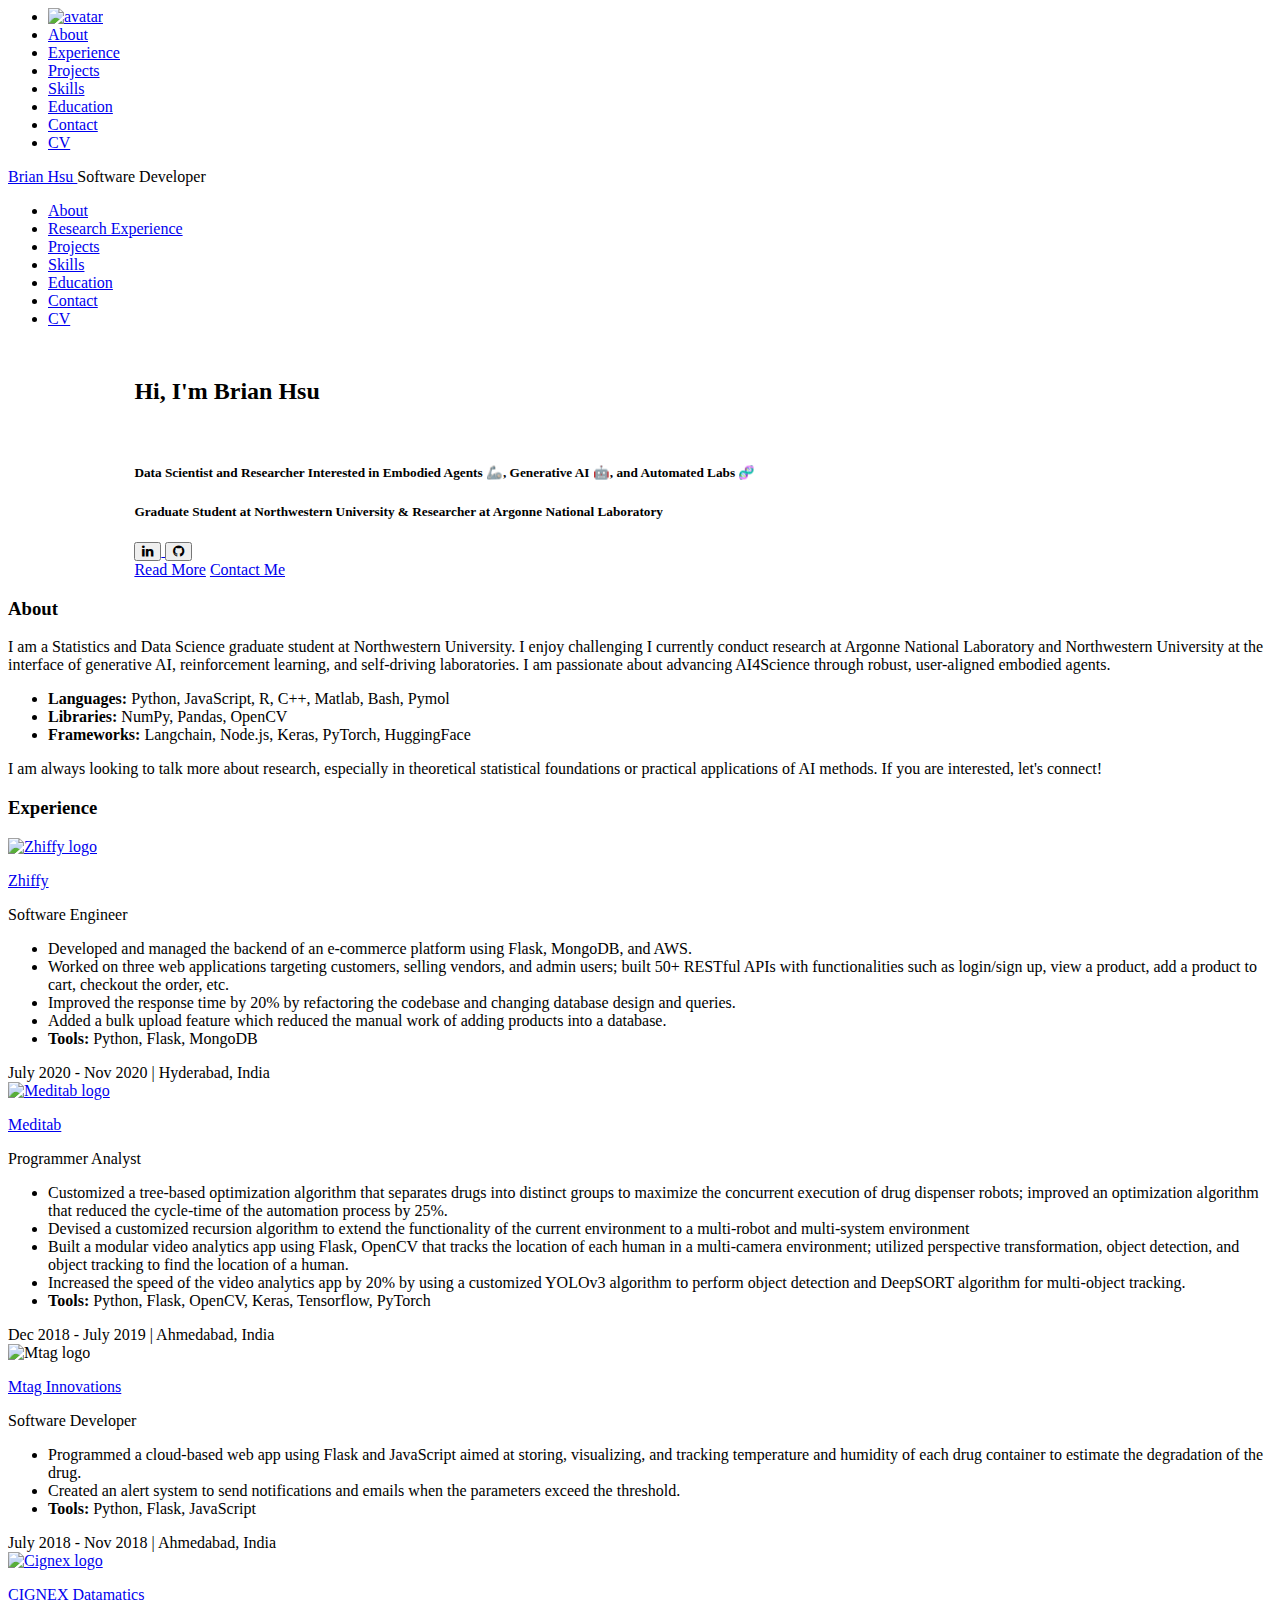
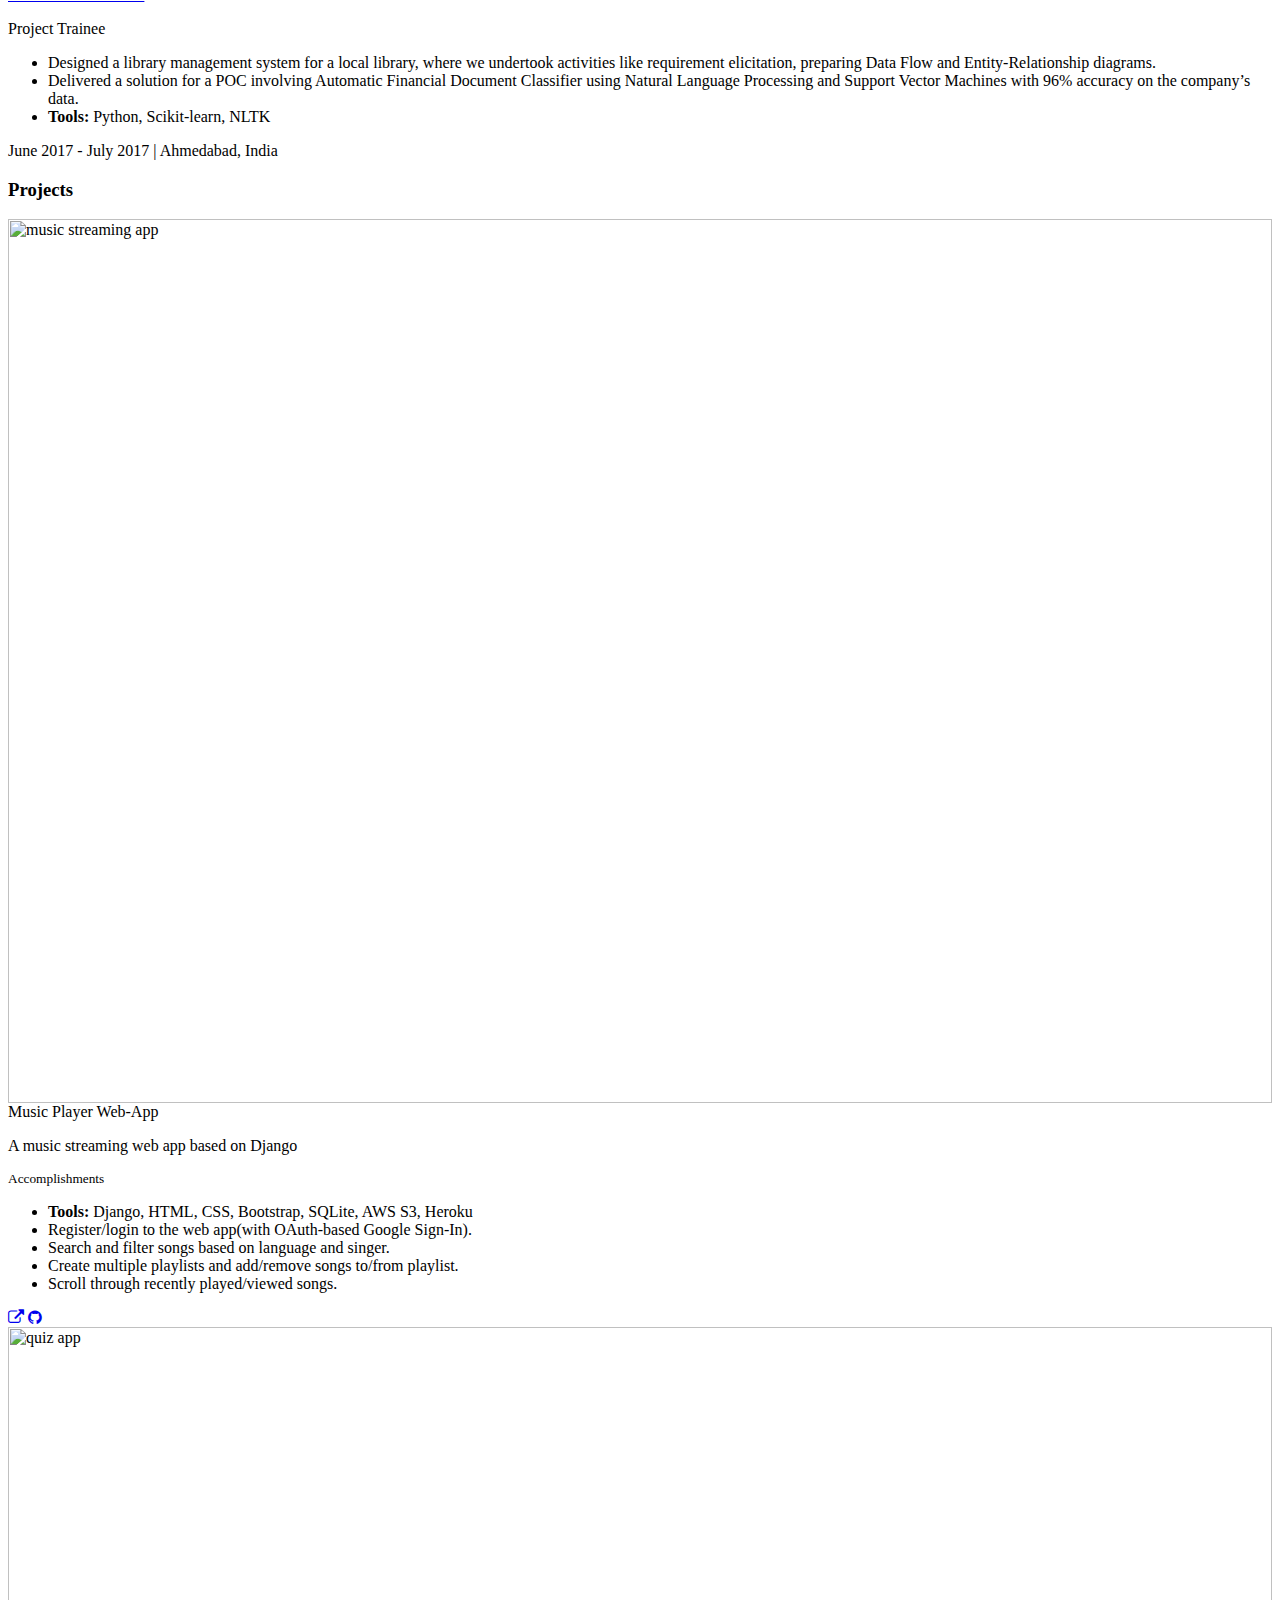
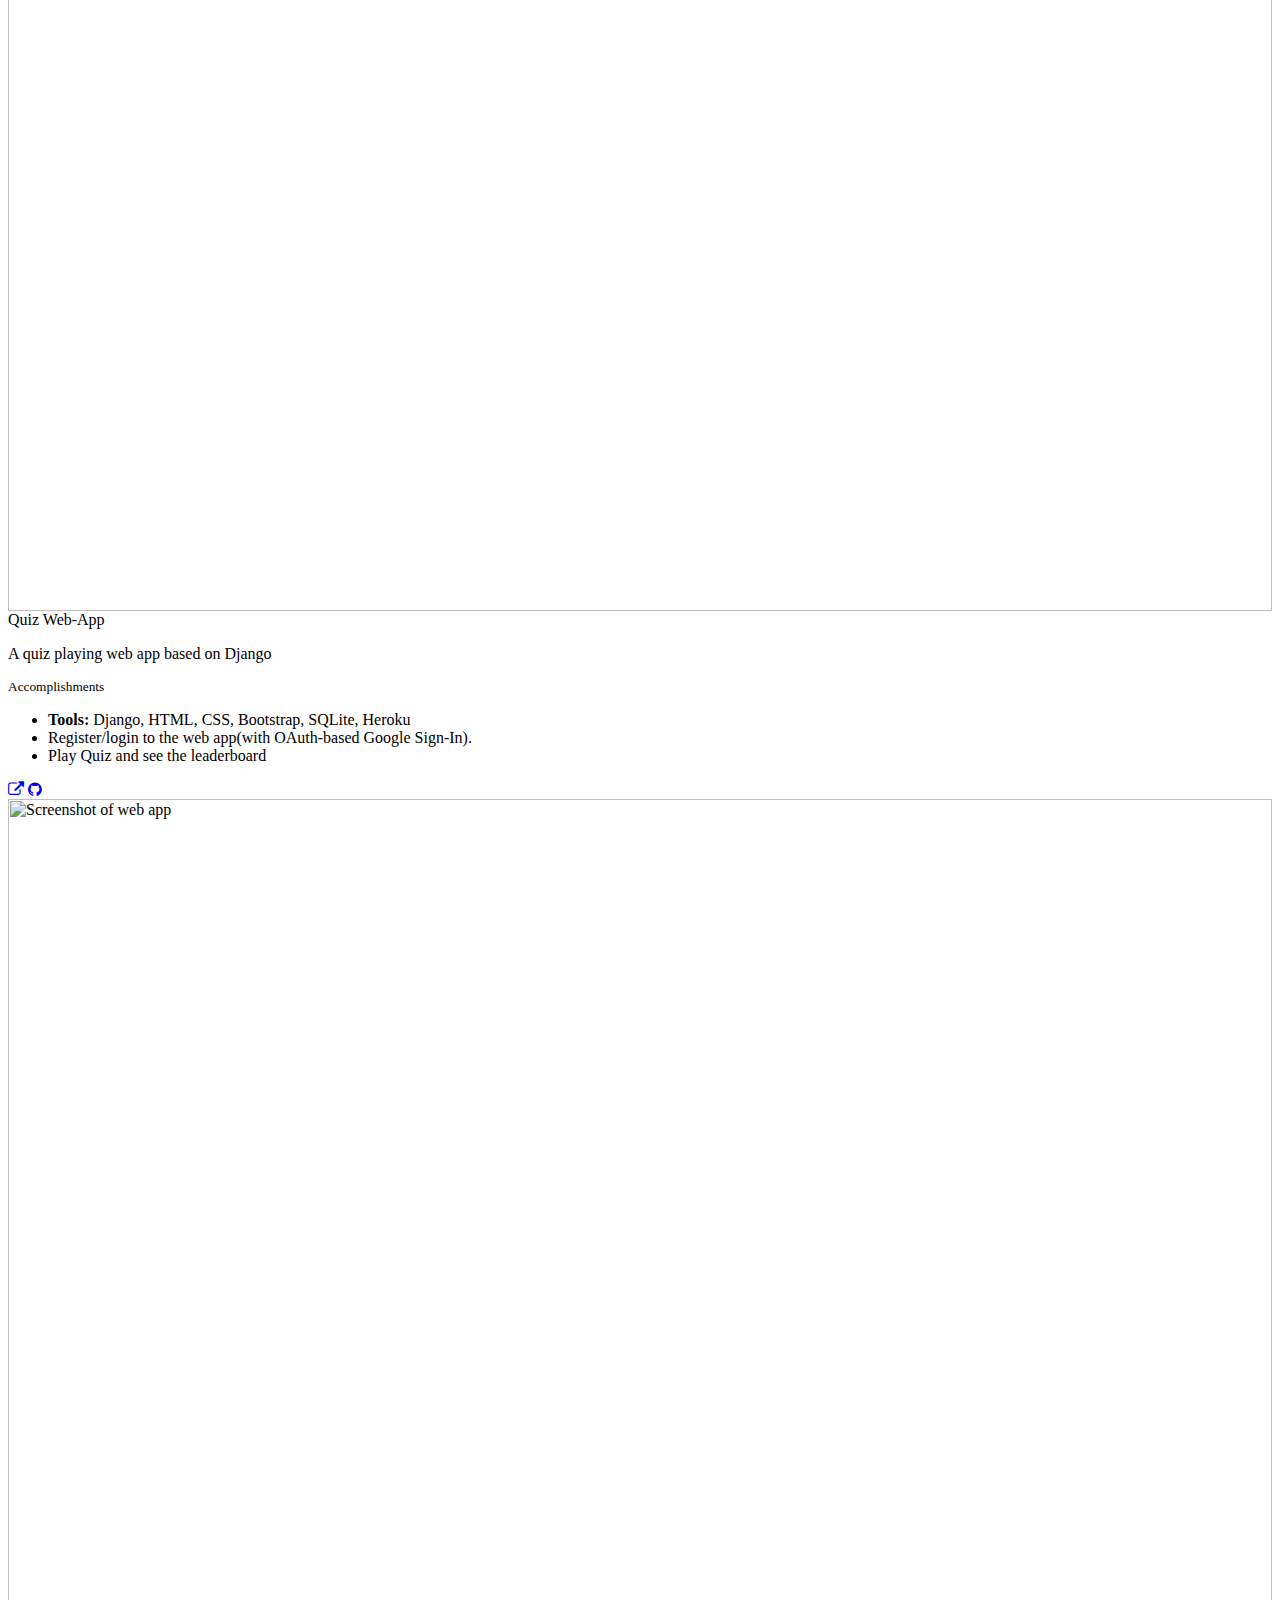
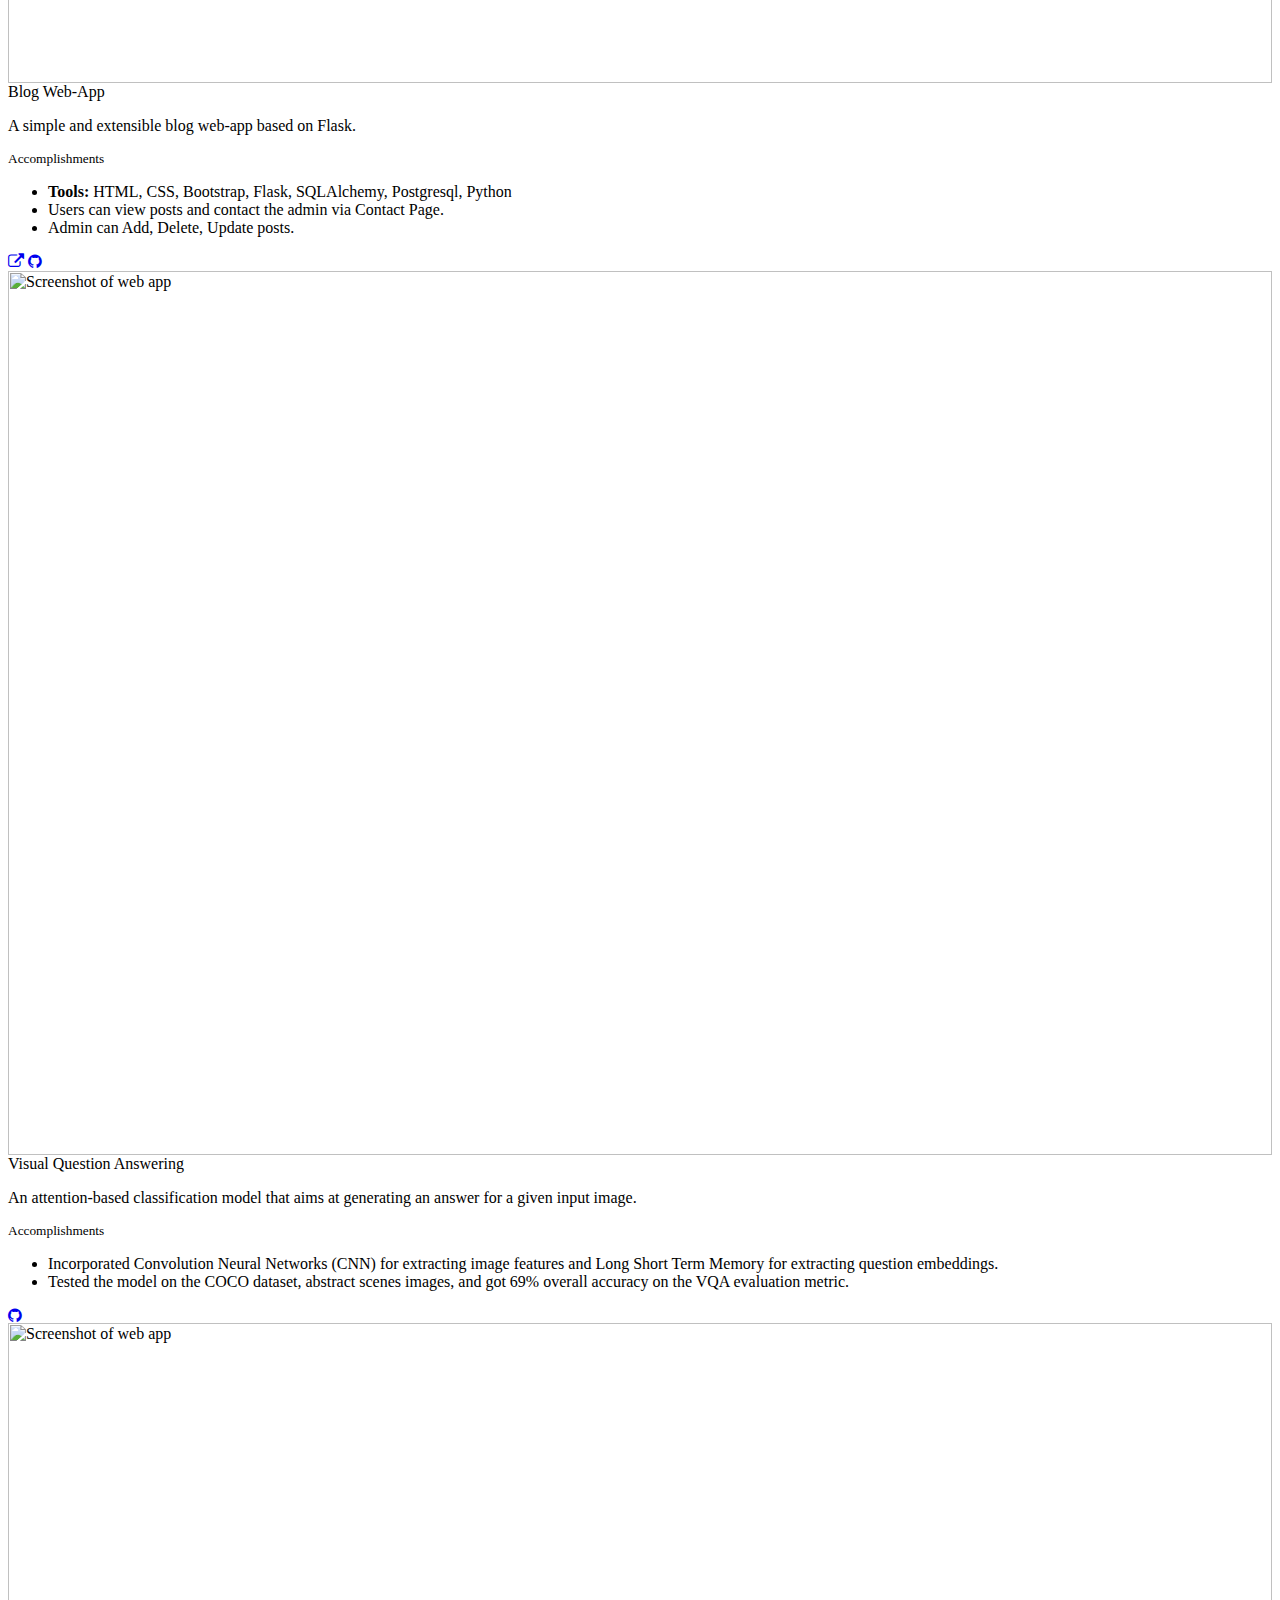
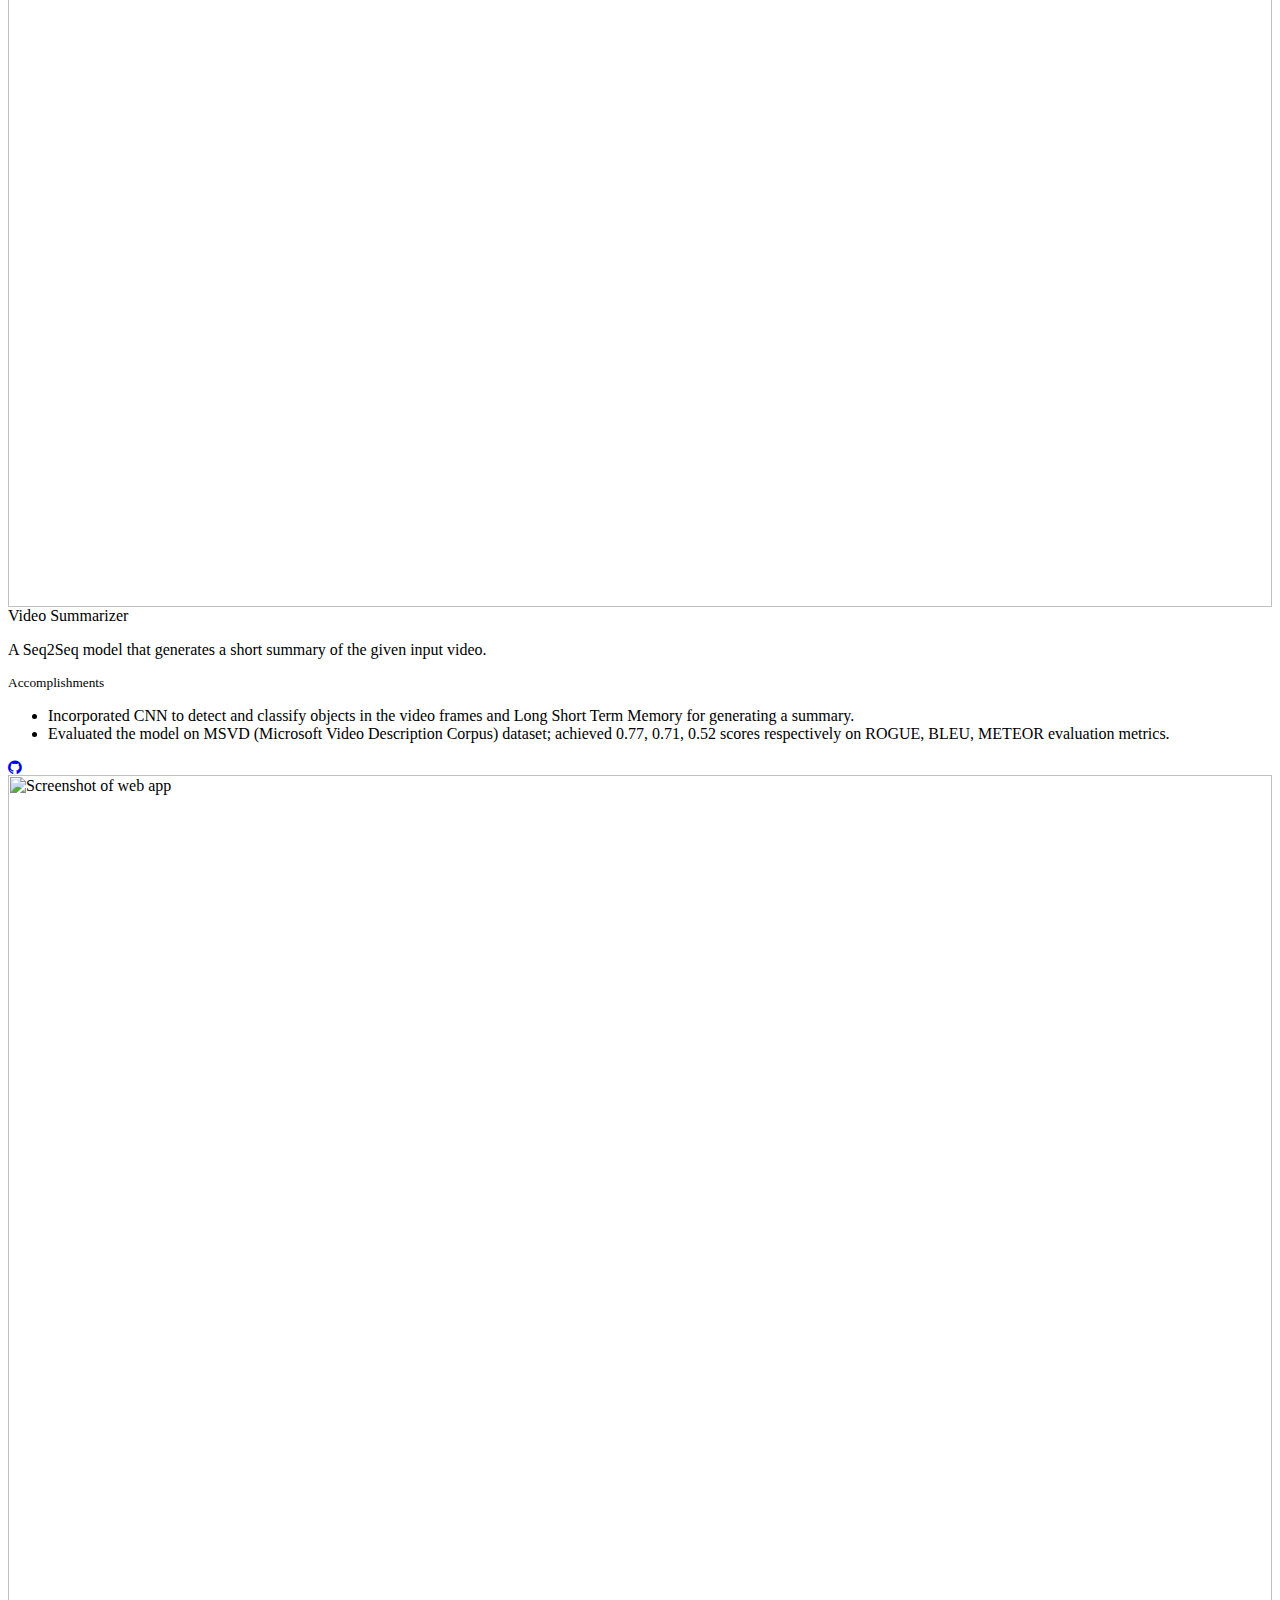
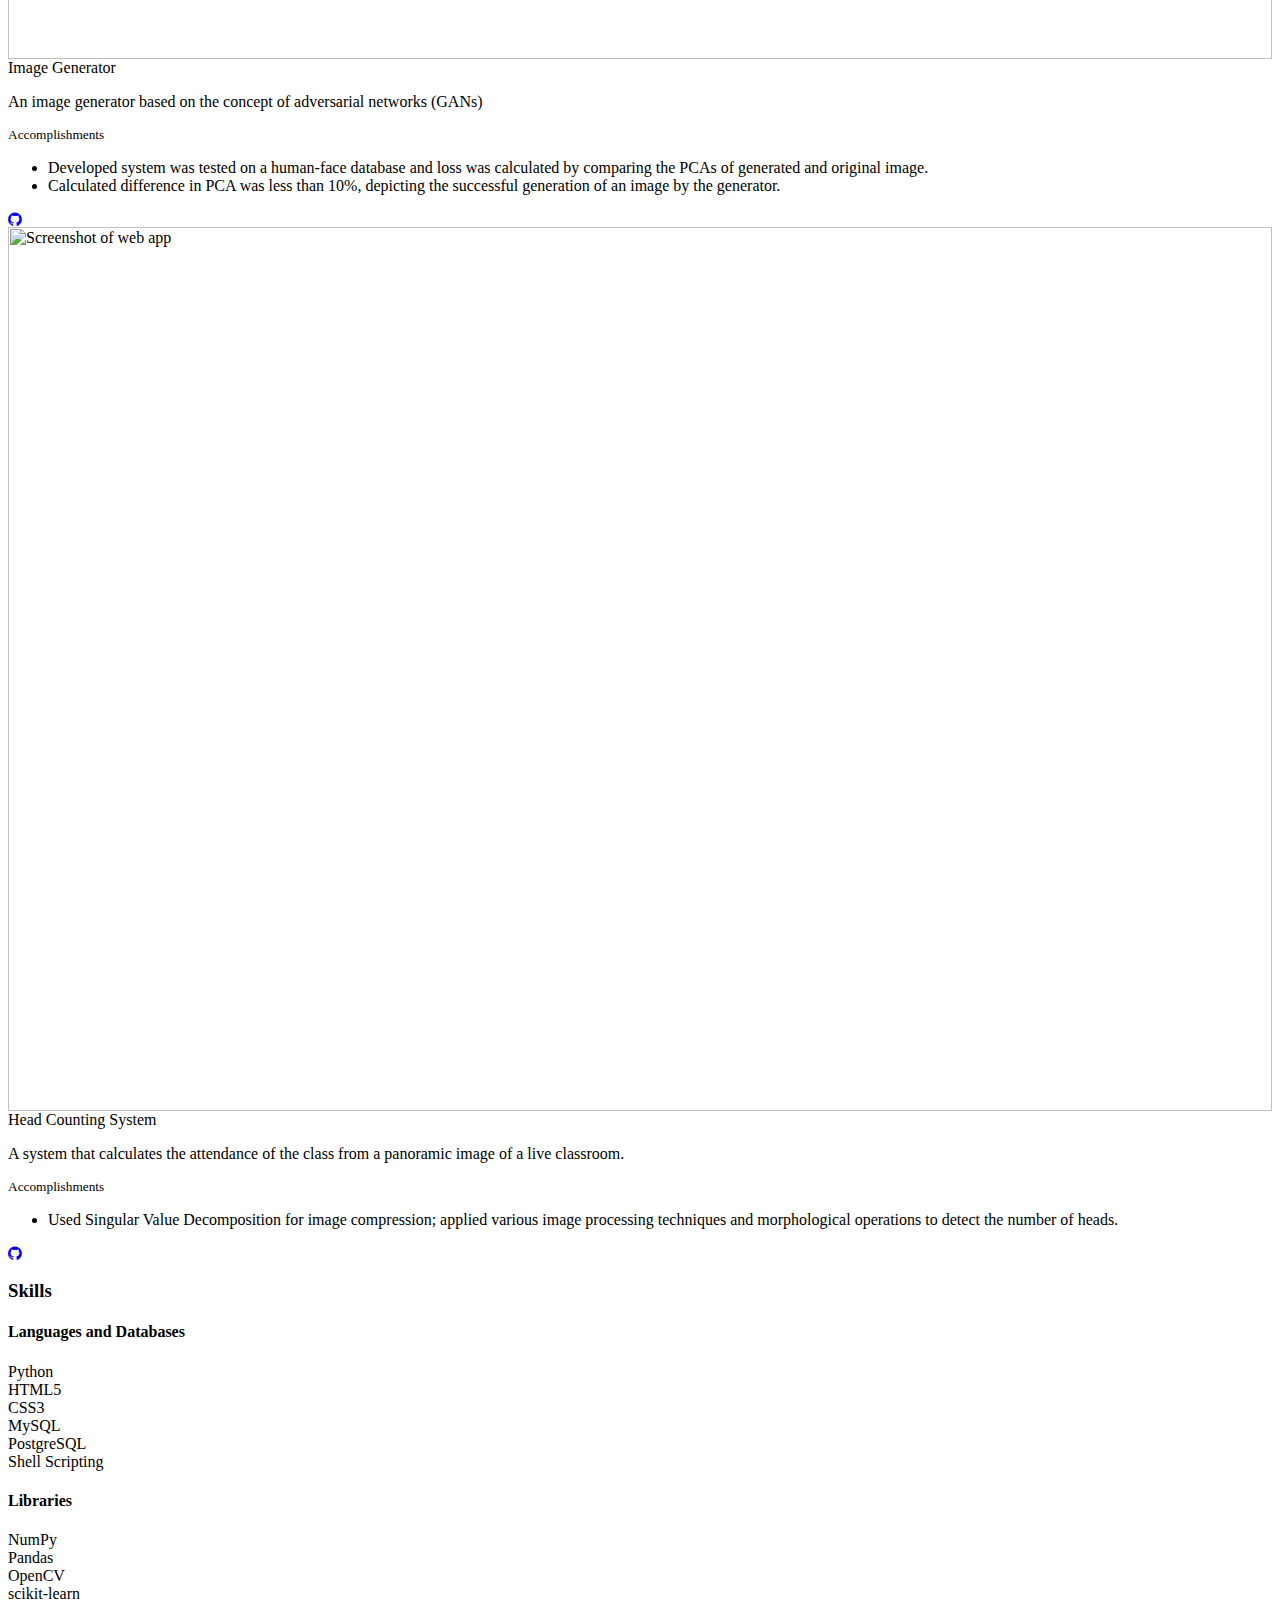
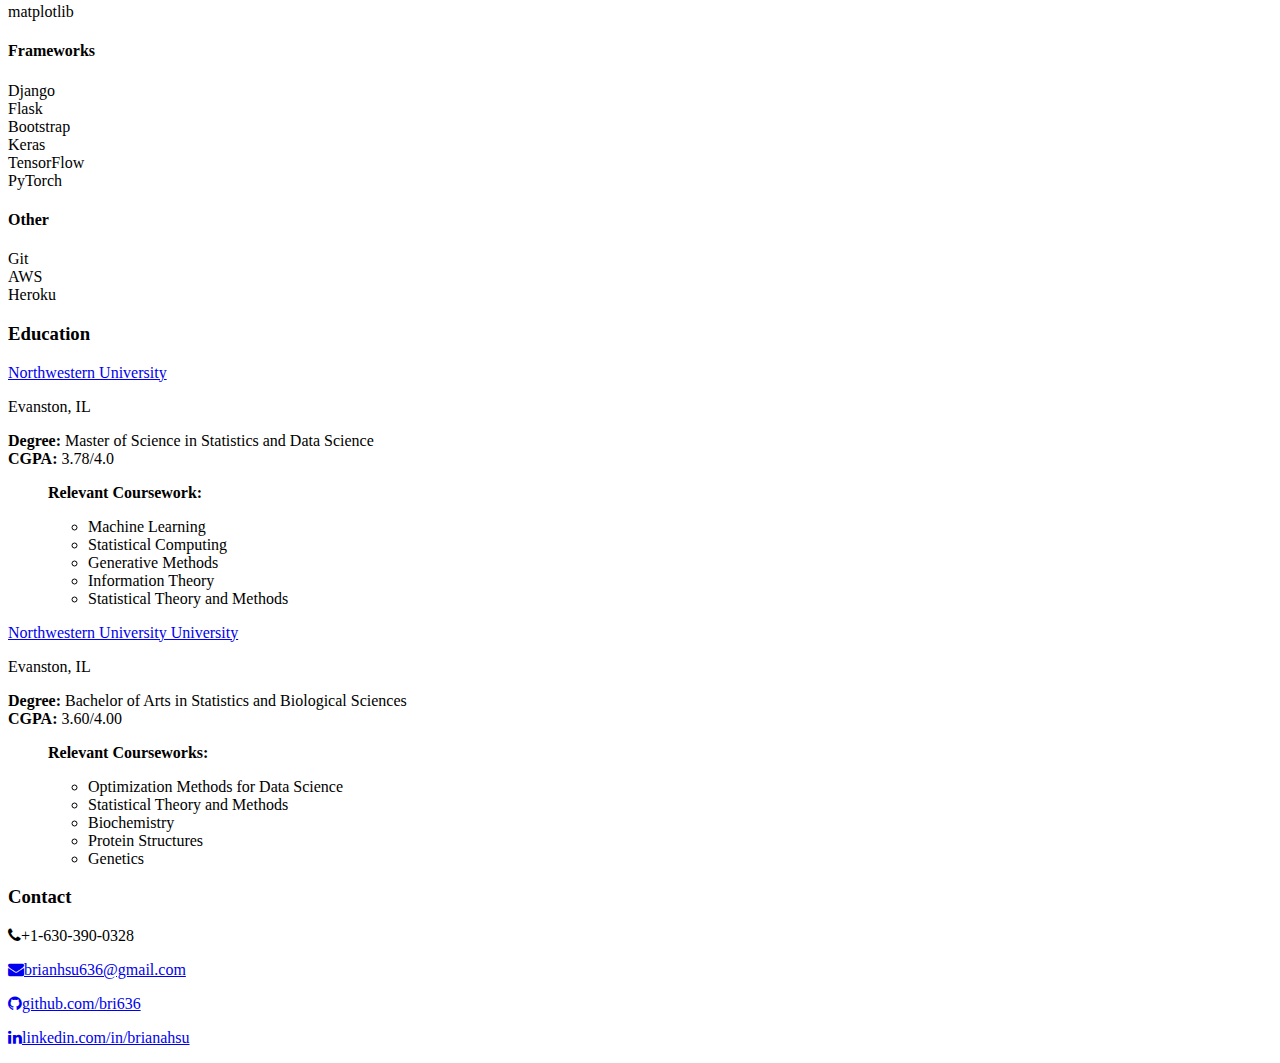
==== index.html @ 8d8f2d35 "title color change" ====
<!-- <!DOCTYPE html> -->
<html lang="en">

<head>
  <meta charset="utf-8" />
  <meta name="viewport" content="width=device-width initial-scale=1" />
  <meta http-equiv="X-UA-Compatible" content="IE=edge" />

  <!-- Google Tag Manager -->
  <script>(function(w,d,s,l,i){w[l]=w[l]||[];w[l].push({'gtm.start':
  new Date().getTime(),event:'gtm.js'});var f=d.getElementsByTagName(s)[0],
  j=d.createElement(s),dl=l!='dataLayer'?'&l='+l:'';j.async=true;j.src=
  'https://www.googletagmanager.com/gtm.js?id='+i+dl;f.parentNode.insertBefore(j,f);
  })(window,document,'script','dataLayer','GTM-PGZH8HT');</script>
  <!-- End Google Tag Manager -->

  <!-- Materialize - Compiled and minified CSS-->
  <link rel="stylesheet" href="//cdnjs.cloudflare.com/ajax/libs/materialize/0.95.3/css/materialize.min.css" />
  <!-- Font Awesome Icon - CSS-->
  <link rel="stylesheet" href="//maxcdn.bootstrapcdn.com/font-awesome/4.3.0/css/font-awesome.min.css" />
  <!-- Custom Styles-->
  <link rel="stylesheet" href="/assets/css/style.css" />
  <title>Brian Hsu | Data Scientist</title>

  <!-- Global site tag (gtag.js) - Google Analytics -->
  <script async src="https://www.googletagmanager.com/gtag/js?id=UA-126939217-2"></script>
  <script>
    window.dataLayer = window.dataLayer || [];
    function gtag() { dataLayer.push(arguments); }
    gtag('js', new Date());

    gtag('config', 'UA-126939217-2');
  </script>

  <!-- Open Graph-->
  <meta property="og:locale" content="en_US" />
  <meta property="og:type" content="website" />
  <!--Change: added my name-->
  <meta property="og:title" content="Brian Hsu | Data Scientist & Research Scientist" />
  <!--Change: Changed content-->
  <meta property="og:description" content="Data Scientist & Research Scientist" />
  <!-- added my link -->
  <meta property="og:url" content="https://bri636.github.io/" />
  <meta property="og:site_name" content="Brian Hsu | Data Scientist & Research Scientist" />
  <meta property="article:publisher" content="https://bri636.github.io/" />
  <!--<meta property="og:image" content="https://varadbhogayata.github.io/examples/preview.JPG" />-->
  <!-- Twitter -->
  <meta name="twitter:card" content="summary" />
  <meta name="twitter:site" content="@varad_bhogayata" />
  <meta name="twitter:title" content="Coder | Technofreak | Explorer | Minimalist | Humane" />
  <meta name="twitter:description" content="Software Developer" />
  <meta name="twitter:url" content="https://twitter.com/varad_bhogayata" />
  <meta name="author" content="Varad Bhogayata" />
  <meta name="description" content="Software Developer with a passion for backend development and artificial intelligence." />
  <link rel="apple-touch-icon" sizes="57x57" href="/assets/img/favicon/apple-icon-57x57.png" />
  <link rel="apple-touch-icon" sizes="60x60" href="/assets/img/favicon/apple-icon-60x60.png" />
  <link rel="apple-touch-icon" sizes="72x72" href="/assets/img/favicon/apple-icon-72x72.png" />
  <link rel="apple-touch-icon" sizes="76x76" href="/assets/img/favicon/apple-icon-76x76.png" />
  <link rel="apple-touch-icon" sizes="114x114" href="/assets/img/favicon/apple-icon-114x114.png" />
  <link rel="apple-touch-icon" sizes="120x120" href="/assets/img/favicon/apple-icon-120x120.png" />
  <link rel="apple-touch-icon" sizes="144x144" href="/assets/img/favicon/apple-icon-144x144.png" />
  <link rel="apple-touch-icon" sizes="152x152" href="/assets/img/favicon/apple-icon-152x152.png" />
  <link rel="apple-touch-icon" sizes="180x180" href="/assets/img/favicon/apple-icon-180x180.png" />
  <link rel="icon" type="image/png" sizes="192x192" href="/assets/img/favicon/android-icon-192x192.png" />
  <link rel="icon" type="image/png" sizes="32x32" href="/assets/img/favicon/favicon-32x32.png" />
  <link rel="icon" type="image/png" sizes="96x96" href="/assets/img/favicon/favicon-96x96.png" />
  <link rel="icon" type="image/png" sizes="16x16" href="/assets/img/favicon/favicon-16x16.png" />
  <link rel="manifest" href="/assets/img/favicon/manifest.json" />
  <meta name="msapplication-TileColor" content="#ffffff" />
  <meta name="msapplication-TileImage" content="/assets/img/favicon/ms-icon-144x144.png" />
  <meta name="theme-color" content="#ffffff" />
  <meta name="robots" content="index, follow" />
  <!-- Google Site Verification for indexing -->
  <meta name="google-site-verification" content="_qxK8tePiU2fhnwlwnJ7pkDFnj1k2EiKq_cYGy1Cb84" />
</head>

<body>
  <!-- Google Tag Manager (noscript) -->
  <noscript><iframe src="https://www.googletagmanager.com/ns.html?id=GTM-PGZH8HT"
  height="0" width="0" style="display:none;visibility:hidden"></iframe>
  </noscript>
  
  <!-- Navigation Menu-->
  <!-- Nav class 1 -->
  <nav class="hide-on-small-only">
    <ul class="side-nav fixed section table-of-contents">

      <li class="logo">
        <a id="logo-container" aria-label="Navigate to the beginning of the page" href="#intro"
          class="brand-logo grey-blue-text">
          <img src="/assets/img/Brian_NYC.jpeg" class="circle img-responsive profile-pic" alt="avatar">
        </a>
      </li>

      <li class="bold">
        <a aria-label="Navigate to the About section" href="#about" class="waves-effect waves-dark teal-text"><i
            class="mdi-social-person small"></i><span>About</span></a>
      </li>
      <li class="bold">
        <a aria-label="Navigate to the Experience section" href="#experience"
          class="waves-effect waves-dark teal-text"><i
            class="mdi-action-trending-up small"></i><span>Experience</span></a>
      </li>

      <li class="bold">
        <!-- mdi-av-web small
             mdi-av-my-library-books small-->
        <a aria-label="Navigate to the Projects section" href="#projects" class="waves-effect waves-dark teal-text"><i
            class="mdi-av-my-library-books small"></i><span>Projects</span></a>
      </li>

      <li class="bold">
        <!--
        ICONS:
        mdi-action-assessment
        mdi-social-poll
        mdi-av-equalizer
        -->
        <a aria-label="Navigate to the Skills section" href="#skills" class="waves-effect waves-dark teal-text"><i
            class="mdi-action-assessment small"></i><span>Skills</span></a>
      </li>
      
      <li class="bold">
        <!--
        ICONS:
        -->
        <a aria-label="Navigate to the Education section" href="#education" class="waves-effect waves-dark teal-text"><i
            class="mdi-social-school small"></i><span>Education</span></a>
      </li>

      <li class="bold">
        <!-- 
        1. mdi-communication-contacts
        2. mdi-content-mail
        3. mdi-communication-email
        -->
        <a aria-label="Navigate to the Contact section" href="#contact" class="waves-effect waves-dark teal-text"><i
            class="mdi-content-mail small"></i><span>Contact</span></a>
      </li>

      <li class="bold">
        <!--
        ICONS:
        1. mdi-action-description
        2. mdi-file-folder
        3. mdi-file-folder-open
        4. mdi-file-attachment
        5. mdi-file-folder-shared
        -->
        <!-- <a aria-label="Open Varad's resume in a new tab" href="#resume" target="_blank"
          onclick="window.open('https://drive.google.com/file/d/1vYi-bMyIsZPve0x_clxY8xsDtiHiOMd3/view?usp=sharing')"
          class="waves-effect waves-dark teal-text"><i class="mdi-file-folder-open small"></i><span>Resume</span></a> -->
        <a aria-label="Open Brian's CV in a new tab" href="https://github.com/Bri636/Bri636.github.io/blob/main/resume/CV_Brian_Hsu_2023.pdf" target="_blank"
        class="waves-effect waves-dark teal-text"><i class="mdi-file-folder-open small"></i><span>CV</span></a>  
      </li>
    </ul>
  </nav>

  <!-- Nav class 2 -->
  <nav class="hide-on-large only trigger z-depth-1">
    <a aria-label="Toggle visibility of the mobile navbar" href="#" data-activates="slide-out"
      class="button-collapse"><i class="mdi-navigation-menu"></i></a>
    <div class="name-title">
      <a id="name" aria-label="Navigate to the beginning of the page" href="#" class="teal-text">Brian Hsu
      </a><span class="black-text">Software Developer</span>
    </div>
  </nav>

  <!-- Nav class 3 -->
  <nav class="hide-on-large only">
    <ul id="slide-out" class="side-nav">
      <li class="bold">
        <a aria-label="Navigate to the About section" href="#about" class="waves-effect waves-dark teal-text"><i
            class="mdi-social-person small"></i><span>About</span></a>
      </li>
      <li class="bold">
        <a aria-label="Navigate to the Experience section" href="#experience"
          class="waves-effect waves-dark teal-text"><i
            class="mdi-action-trending-up small"></i><span>Research Experience</span></a>
      </li>
      <li class="bold">
        <a aria-label="Navigate to the Projects section" href="#projects" class="waves-effect waves-dark teal-text"><i
            class="mdi-av-my-library-books small"></i><span>Projects</span></a>
      </li>
      <li class="bold">
        <a aria-label="Navigate to the Skills section" href="#skills" class="waves-effect waves-dark teal-text"><i
            class="mdi-action-assessment small"></i><span>Skills</span></a>
      </li>

      <li class="bold">
        <a aria-label="Navigate to the Education section" href="#education" class="waves-effect waves-dark teal-text"><i
            class="mdi-social-school small"></i><span>Education</span></a>
      </li>
      <li class="bold">
        <a aria-label="Navigate to the Contact section" href="#contact" class="waves-effect waves-dark teal-text"><i
            class="mdi-content-mail small"></i><span>Contact</span></a>
      </li>
      <li class="bold">
        <a aria-label="Open Varad's Resume in a new tab"
          href="https://drive.google.com/file/d/1B6MZ1z0-7NsefC3Lm_q-uhib28MTqpE9/view?usp=sharing" target="_blank"
          class="waves-effect waves-dark teal-text"><i class="mdi-file-folder-open small"></i><span>CV</span></a>
      </li>
    </ul>
  </nav>

  <!-- Main Content-->
  <main>
    <!-- First Section: Heading lines and image -->
    <section id="intro" class="section scrollspy full-height">
      <div class="overlay"></div>
      <div class="container">
        <div class="col-md-9">
          <div class="content section-padding valign" style="margin-left: 10%; margin-top: 50px;">
            <div class="caption">
              <h2>Hi, I'm <span class="teal">Brian Hsu</span></h2>
              <h5 style="color:#fff">A <span class="typing" style="font-weight: 300; color:#9f0bef"></span></h5>
              <!-- <h5 style="color:#00796b">A <span class="typing" style="font-weight: 300; color:#fff"></span></h5> -->
              <h5>Data Scientist and Researcher Interested in Embodied Agents 🦾, Generative AI 🤖, and Automated Labs 🧬</h5>
              <h5>Graduate Student at Northwestern University & Researcher at Argonne National Laboratory</h5>
            </div>
            <div class="social">
              <a href="www.linkedin.com/in/brianahsu" target="_blank">
                <button class="icon-btn linkedin">
                  <i class="fa fa-linkedin"></i>
                </button>
              </a>
              <a href="https://github.com/Bri636" target="_blank">
                <button class="icon-btn github">
                  <i class="fa fa-github"></i>
                </button>
              </a>
            </div>
            <div class='buttons'>
              <a href="#about" class="readme">Read More</a>
              <a href="#contact" class="contactme">Contact Me</a>
            </div>
          </div>
        </div>
      </div>
    </section>

    <!-- Second Section: About -->
    <section id="about" class="section scrollspy">
      <h3 class="page-title white-text teal">About</h3>
      <div class="container flow-text">
        <!-- <blockquote>
          <h2>
            A Software Developer with a passion for Backend Development and Artificial Intelligence.

          </h2>
        </blockquote> -->        
        <p>
          I am a Statistics and Data Science graduate student at Northwestern University. I enjoy challenging 

          I currently conduct research at Argonne National Laboratory and Northwestern University at the interface of generative AI, reinforcement learning, and self-driving laboratories.

          I am passionate about advancing AI4Science through robust, user-aligned embodied agents. 
        </p>
        <p>
          <ul>
            <li><b>Languages:</b> Python,  JavaScript,  R,  C++,  Matlab,  Bash,  Pymol</li>
            <li><b>Libraries:</b> NumPy,  Pandas,  OpenCV</li>
            <li><b>Frameworks:</b> Langchain,  Node.js,  Keras,  PyTorch,  HuggingFace</li>
          </ul>
          
        </p>
          
        <!-- <p>
          
          Detail-oriented Software Developer with professional experience in Backend Development, Machine Learning, Computer Vision. I am adept in Python, Django, Flask, SQL, Machine Learning, Computer Vision.           
        </p> -->
        <p>
          I am always looking to talk more about research, especially in theoretical statistical foundations or practical applications of AI methods. 
          If you are interested, let's connect!
        </p>
        <!-- <p>
          Another Paragraph
        </p>  -->
        <!-- <p>
        <strong>Current Focus</strong>:&nbsp;<a aria-label="Navigate to the Inclusive Design Patterns homepage"
          href="https://www.smashingmagazine.com/inclusive-design-patterns/">Accessibility</a>&nbsp;//&nbsp;<a
          aria-label="Navigate to the Full Stack React homepage"
          href="https://www.fullstackreact.com/">React</a>&nbsp;//&nbsp;<a
          aria-label='Navigate to the article "Scalable CSS"'
          href="https://mrmrs.github.io/writing/2016/03/24/scalable-css/">Design Systems</a>
        </p> -->
      </div>
    </section>


    <!-- Third Section: Experience -->
    <section id="Research Experience" class="section scrollspy">
      <h3 class="page-title white-text teal">Experience</h3>
      <div class="container">

        <!-- Latest Experience -->
        <div class="card">
          <div class="card-content">
            <div class="row">
              <div class="col s12 m2">
                <a href="https://www.zhiffy.com/" target="_blank"><img alt="Zhiffy logo"
                    src="/assets/img/exp-zhiffy-logo-1.webp" class="responsive-img center-block" /></a>
              </div>
              <!-- <div class="col s12 m10"> -->
              <div class="col s12 m10">
                <p>
                  <span class="card-title"><a href="https://www.zhiffy.com/" target="_blank"
                      class="teal-text hoverline">Zhiffy</a></span>
                </p>
              </div>
            </div>
            <div class="role brown-text text-darken-2">Software Engineer</div>
            <ul>
              <li>
                Developed and managed the backend of an e-commerce platform using Flask, MongoDB, and AWS.
              </li>
              <li>
                Worked on three web applications targeting customers, selling vendors, and admin users; built 50+ RESTful APIs with functionalities
such as login/sign up, view a product, add a product to cart, checkout the order, etc.
              </li>
              <li>Improved the response time by 20% by refactoring the codebase and changing database design and queries.</li>
              <li>Added a bulk upload feature which reduced the manual work of adding products into a database.</li>
              <li>
                <b>Tools:</b> Python, Flask, MongoDB
              </li>
            </ul>
          </div>
          <div class="card-action">
            <span>July 2020 - Nov 2020 | Hyderabad, India</span>
          </div>
        </div>

        
        <div class="card">
          <div class="card-content">
            <div class="row">
              <div class="col s12 m2">
                <a href="https://www.meditab.com" target="_blank"><img alt="Meditab logo"
                    src="/assets/img/exp-meditab-logo-500x500.jpg" class="responsive-img center-block" /></a>
              </div>
              <!-- <div class="col s12 m10"> -->
              <div class="col s12 m10">
                <p>
                  <span class="card-title"><a href="http://meditab.com" target="_blank"
                      class="teal-text hoverline">Meditab</a></span>
                </p>
              </div>
            </div>
            <div class="role brown-text text-darken-2">Programmer Analyst</div>
            <ul>
              <li>
                Customized a tree-based optimization algorithm that separates drugs into distinct groups to maximize the concurrent execution of drug
dispenser robots; improved an optimization algorithm that reduced the cycle-time of the automation process by 25%.
              </li>
              <li>
                Devised a customized recursion algorithm to extend the functionality of the current environment to a multi-robot and multi-system
environment
              </li>
              <li>
                Built a modular video analytics app using Flask, OpenCV that tracks the location of each human in a multi-camera environment;
utilized perspective transformation, object detection, and object tracking to find the location of a human.
              </li>
              <li>Increased the speed of the video analytics app by 20% by using a customized YOLOv3 algorithm to perform object detection and
                DeepSORT algorithm for multi-object tracking.</li>
              <li>
                <b>Tools:</b> Python, Flask, OpenCV, Keras, Tensorflow, PyTorch
              </li>
            </ul>
          </div>
          <div class="card-action">
            <span>Dec 2018 - July 2019 | Ahmedabad, India</span>
          </div>
        </div>

        <!-- Experience 2 -->
        <div class="card">
          <div class="card-content">
            <div class="row">
              <div class="col s12 m2">
                <img alt="Mtag logo" src="/assets/img/exp-mtag-logo-250x250.jpg" class="responsive-img center-block" />

              </div>

              <!-- <div class="col s12 m10"> -->
              <div class="col s12 m10">
                <p>
                  <span class="card-title"><a href="#experience" class="teal-text hoverline">Mtag
                      Innovations</a></span>
                </p>
              </div>
            </div>
            <div class="role brown-text text-darken-2">Software Developer</div>
            <ul>
              <li>
                Programmed a cloud-based web app using Flask and JavaScript aimed at storing, visualizing, and tracking temperature and humidity
of each drug container to estimate the degradation of the drug.
              </li>
              <li>
                Created an alert system to send notifications and emails when the parameters exceed the threshold.
              </li>
              <li>
                <b>Tools:</b> Python, Flask, JavaScript
              </li>
            </ul>
          </div>
          <div class="card-action">
            <span>July 2018 - Nov 2018 | Ahmedabad, India</span>
          </div>
        </div>

        <!-- Experience 3 -->
        <div class="card">
          <div class="card-content">
            <div class="row">
              <div class="col s12 m2">
                <a href="https://www.cignex.com" target="_blank"><img alt="Cignex logo"
                    src="/assets/img/exp-cignex-logo.png" class="responsive-img center-block" /></a>
              </div>
              <div class="col s12 m10">
                <p>
                  <span class="card-title"><a href="https://www.cignex.com" target="_blank"
                      class="teal-text hoverline">CIGNEX
                      Datamatics </a></span>
                </p>
              </div>
            </div>
            <div class="role brown-text text-darken-2">Project Trainee</div>
            <ul>
              <li>
                Designed a library management system for a local library, where we undertook activities like requirement
                elicitation, preparing Data Flow
                and Entity-Relationship diagrams.
              </li>
              <li>
                Delivered a solution for a POC involving Automatic Financial Document Classifier using Natural Language
                Processing and Support Vector
                Machines with 96% accuracy on the company’s data.
              </li>
              <li>
                <b>Tools:</b> Python, Scikit-learn, NLTK
              </li>
            </ul>
          </div>
          <div class="card-action">
            <span>June 2017 - July 2017 | Ahmedabad, India</span>
          </div>
        </div>

      </div>
    </section>

    <!-- Fourth Section: Projects -->
    <section id="projects" class="section scrollspy">
      <h3 class="page-title white-text teal">Projects</h3>
      <div class="container">
        <div class="row">

          <div class="col s12 m6 l4">
            <div class="card medium">
              <div class="card-image waves-effect waves-block waves-light">
                <img alt="music streaming app" src="/assets/img/project-music-player.png" style="height: 100%; width: 100%" class="activator" />
              </div>
              <div class="card-content">
                <span class="card-title activator teal-text hoverline">Music Player Web-App<i
                    class="mdi-navigation-more-vert right"></i></span>
                <p>
                  A music streaming web app based on Django
                </p>
              </div>
              <div class="card-reveal">
                <!-- TODO: change this -- only close button -->
                <!-- <span class="card-title brown-text">Accomplishments<i class="mdi-navigation-close right"></i></span> -->
                <span class="card-title grey-text"><small>Accomplishments</small><i
                    class="mdi-navigation-close right"></i></span>
                <ul>
                  <li><b>Tools:</b> Django, HTML, CSS, Bootstrap, SQLite, AWS S3, Heroku</li>
                  <li>Register/login to the web app(with OAuth-based Google Sign-In).</li>
                  <li>Search and filter songs based on language and singer.</li>
                  <li>Create multiple playlists and add/remove songs to/from playlist.</li>
                  <li>Scroll through recently played/viewed songs.</li>


                </ul>
                <div class="card-action">
                  <a aria-label="Visit " href="https://galvanic-music.herokuapp.com/" target="_blank" data-position="top"
                    data-tooltip="View Online"
                    class="btn-floating btn-large waves-effect waves-light blue-grey tooltipped"><i
                      class="fa fa-external-link"></i></a>
                  <a aria-label="Visit the GitHub repo for  project" href="https://github.com/varadbhogayata/music-player"
                    target="_blank" data-position="top" data-tooltip="View Source"
                    class="btn-floating btn-large waves-effect waves-light blue-grey tooltipped"><i
                      class="fa fa-github"></i></a>
                </div>
              </div>
            </div>
          </div>

          <div class="col s12 m6 l4">
            <div class="card medium">
              <div class="card-image waves-effect waves-block waves-light">
                <img alt="quiz app" src="/assets/img/project-quizup-logo-1.png" style="height: 100%; width: 100%" class="activator" />
              </div>
              <div class="card-content">
                <span class="card-title activator teal-text hoverline">Quiz Web-App<i
                    class="mdi-navigation-more-vert right"></i></span>
                <p>
                  A quiz playing web app based on Django
                </p>
              </div>
              <div class="card-reveal">
                <!-- TODO: change this -- only close button -->
                <!-- <span class="card-title brown-text">Accomplishments<i class="mdi-navigation-close right"></i></span> -->
                <span class="card-title grey-text"><small>Accomplishments</small><i
                    class="mdi-navigation-close right"></i></span>
                <ul>
                  <li><b>Tools:</b> Django, HTML, CSS, Bootstrap, SQLite, Heroku</li>
                  <li>Register/login to the web app(with OAuth-based Google Sign-In).</li>
                  <li>Play Quiz and see the leaderboard</li>

                </ul>
                <div class="card-action">
                  <a aria-label="Visit " href="https://quiz-up-app.herokuapp.com/" target="_blank" data-position="top"
                    data-tooltip="View Online"
                    class="btn-floating btn-large waves-effect waves-light blue-grey tooltipped"><i
                      class="fa fa-external-link"></i></a>
                  <a aria-label="Visit the GitHub repo for  project" href="https://github.com/varadbhogayata/QuizUp"
                    target="_blank" data-position="top" data-tooltip="View Source"
                    class="btn-floating btn-large waves-effect waves-light blue-grey tooltipped"><i
                      class="fa fa-github"></i></a>
                </div>
              </div>
            </div>
          </div>

          <!-- 1. Django Project -->
          <!-- <div class="col s12 m6 l6">
            <div class="card medium">
              <div class="card-image waves-effect waves-block waves-light">
                <img alt="django web app" src="/assets/img/project-library-logo.png" style="height: 100%; width: 100%" class="activator" />
              </div>
              <div class="card-content">
                <span class="card-title activator teal-text hoverline">Local Library Web-App<i
                    class="mdi-navigation-more-vert right"></i></span>
                <p>
                  A web-app that creates an online catalog for a small local library, where users can browse available books and manage their accounts.
                </p>
              </div>
              <div class="card-reveal">
                <span class="card-title grey-text"><small>Accomplishments</small><i
                    class="mdi-navigation-close right"></i></span>
                <ul>
                  <li><b>Tools:</b> HTML, CSS, Bootstrap, SQLite, Django, Heroku</li>
                  <li>Users can view list and detail information for books and authors.</li>
                  <li>Admin users can create and manage models.</li>
                  <li>Librarians can renew reserved books.</li>

                </ul>
                <div class="card-action">
                  <a aria-label="Visit " href="https://django-local-lib.herokuapp.com" target="_blank" data-position="top"
                    data-tooltip="View Online"
                    class="btn-floating btn-large waves-effect waves-light blue-grey tooltipped"><i
                      class="fa fa-external-link"></i></a>
                  <a aria-label="Visit the GitHub repo for  project" href="https://github.com/varadbhogayata/django-local-library"
                    target="_blank" data-position="top" data-tooltip="View Source"
                    class="btn-floating btn-large waves-effect waves-light blue-grey tooltipped"><i
                      class="fa fa-github"></i></a>
                </div>
              </div>
            </div>
          </div> -->

          <!-- Flask Project -->
          <div class="col s12 m6 l4">
            <div class="card medium">
              <div class="card-image waves-effect waves-block waves-light">
                <img alt="Screenshot of web app" src="/assets/img/project-blog-logo.jpg"
                style="height: 100%; width: 100%" class="activator" />
              </div>
              <div class="card-content">
                <span class="card-title activator teal-text hoverline">Blog Web-App<i
                    class="mdi-navigation-more-vert right"></i></span>
                <p>
                  A simple and extensible blog web-app based on Flask.
                </p>
              </div>
              <div class="card-reveal">
                <!-- TODO: change this -- only close button -->
                <!-- <span class="card-title brown-text">Accomplishments<i class="mdi-navigation-close right"></i></span> -->
                <span class="card-title teal-text"><small>Accomplishments</small><i
                    class="mdi-navigation-close right"></i></span>
                <ul>
                  <li><b>Tools:</b> HTML, CSS, Bootstrap, Flask, SQLAlchemy, Postgresql, Python</li>
                  <li>Users can view posts and contact the admin via Contact Page.</li>
                  <li>Admin can Add, Delete, Update posts.</li>


                </ul>
                <div class="card-action">
                  <a aria-label="Visit Blog website" href="https://flask-heroku-blog.herokuapp.com/" target="_blank" data-position="top"
                    data-tooltip="View Online"
                    class="btn-floating btn-large waves-effect waves-light blue-grey tooltipped"><i
                      class="fa fa-external-link"></i></a>
                  <a aria-label="Visit the GitHub repo for  project" href="https://github.com/varadbhogayata/flask-blog"
                    target="_blank" data-position="top" data-tooltip="View Source"
                    class="btn-floating btn-large waves-effect waves-light blue-grey tooltipped"><i
                      class="fa fa-github"></i></a>
                </div>
              </div>
            </div>
          </div>

          <!-- VQA -->
          <div class="col s12 m6 l4">
            <div class="card medium">
              <div class="card-image waves-effect waves-block waves-light">
                <img alt="Screenshot of  web app" src="/assets/img/project-aim_bert-bias.png" style="height: 100%; width: 100%" class="activator" />
              </div>
              <div class="card-content">
                <span class="card-title activator teal-text hoverline">Visual Question Answering<i
                    class="mdi-navigation-more-vert right"></i></span>
                <p>
                  An attention-based classification model that aims at generating an answer for a given input image.
                </p>
              </div>
              <div class="card-reveal">
                <!-- TODO: change this -- only close button -->
                <!-- <span class="card-title brown-text">Accomplishments<i class="mdi-navigation-close right"></i></span> -->
                <span class="card-title teal-text"><small>Accomplishments</small><i
                    class="mdi-navigation-close right"></i></span>
                <ul>
                  <li>Incorporated Convolution Neural Networks (CNN) for extracting image features and Long Short Term
                    Memory for extracting question
                    embeddings.</li>
                  <li>Tested the model on the COCO dataset, abstract scenes images, and got 69% overall accuracy on the
                    VQA evaluation metric.</li>

                </ul>
                <div class="card-action">
                  <a aria-label="Visit the GitHub repo for  project"
                    href="https://github.com/varadbhogayata/visual-question-answering" target="_blank"
                    data-position="top" data-tooltip="View Source"
                    class="btn-floating btn-large waves-effect waves-light blue-grey tooltipped"><i
                      class="fa fa-github"></i></a>
                </div>
              </div>
            </div>
          </div>

          <!-- Video Summarizer -->
          <div class="col s12 m6 l4">
            <div class="card medium">
              <div class="card-image waves-effect waves-block waves-light">
                <img alt="Screenshot of  web app" src="/assets/img/computer-vision-v2-04.png" style="height: 100%; width: 100%" class="activator" />
              </div>
              <div class="card-content">
                <span class="card-title activator teal-text hoverline">Video Summarizer<i
                    class="mdi-navigation-more-vert right"></i></span>
                <p>
                  A Seq2Seq model that generates a short summary of the given input video.
                </p>
              </div>
              <div class="card-reveal">
                <!-- TODO: change this -- only close button -->
                <!-- <span class="card-title brown-text">Accomplishments<i class="mdi-navigation-close right"></i></span> -->
                <span class="card-title brown-text"><small>Accomplishments</small><i
                    class="mdi-navigation-close right"></i></span>
                <ul>
                  <li>Incorporated CNN to detect and classify objects in the video frames and Long Short Term Memory for
                    generating a summary.</li>
                  <li>Evaluated the model on MSVD (Microsoft Video Description Corpus) dataset; achieved 0.77, 0.71,
                    0.52 scores respectively on ROGUE,
                    BLEU, METEOR evaluation metrics.</li>

                </ul>
                <!-- TODO: UPLOAD THIS PROJECT ON GITHUB -->
                <div class="card-action">
                  <a aria-label="Visit the GitHub repo for  project" href="https://github.com/varadbhogayata/"
                    target="_blank" data-position="top" data-tooltip="View Source"
                    class="btn-floating btn-large waves-effect waves-light blue-grey tooltipped"><i
                      class="fa fa-github"></i></a>
                </div>
              </div>
            </div>
          </div>

          <!-- Image Generator -->
          <div class="col s12 m6 l4">
            <div class="card medium">
              <div class="card-image waves-effect waves-block waves-light">
                <img alt="Screenshot of  web app" src="/assets/img/gan.jpg" style="height: 100%; width: 100%" class="activator" />
              </div>
              <div class="card-content">
                <span class="card-title activator teal-text hoverline">Image Generator<i
                    class="mdi-navigation-more-vert right"></i></span>
                <p>
                  An image generator based on the concept of adversarial networks (GANs)
                </p>
              </div>
              <div class="card-reveal">
                <!-- TODO: change this -- only close button -->
                <!-- <span class="card-title brown-text">Accomplishments<i class="mdi-navigation-close right"></i></span> -->
                <span class="card-title brown-text"><small>Accomplishments</small><i
                    class="mdi-navigation-close right"></i></span>
                <ul>
                  <li>Developed system was tested on a human-face database and loss was calculated by comparing the PCAs
                    of generated and original image.</li>
                  <li>Calculated difference in PCA was less than 10%, depicting the successful generation of an image by
                    the generator.</li>

                </ul>
                <div class="card-action">
                  <a aria-label="Visit the GitHub repo for  project" href="https://github.com/varadbhogayata/"
                    target="_blank" data-position="top" data-tooltip="View Source"
                    class="btn-floating btn-large waves-effect waves-light blue-grey tooltipped"><i
                      class="fa fa-github"></i></a>
                </div>
              </div>
            </div>
          </div>

          <!-- Head Counting System -->
          <div class="col s12 m6 l4">
            <div class="card medium">
              <div class="card-image waves-effect waves-block waves-light">
                <img alt="Screenshot of  web app" src="/assets/img/Blog-Images-Forget-Machine-Learning-Humans-Still-Have-a-Lot-to-Learn-Part-II.jpg" style="height: 100%; width: 100%" class="activator" />
              </div>
              <div class="card-content">
                <span class="card-title activator teal-text hoverline">Head Counting System<i
                    class="mdi-navigation-more-vert right"></i></span>
                <p>
                  A system that calculates the attendance of the class from a panoramic image of a live classroom.
                </p>
              </div>
              <div class="card-reveal">
                <!-- TODO: change this -- only close button -->
                <!-- <span class="card-title brown-text">Accomplishments<i class="mdi-navigation-close right"></i></span> -->
                <span class="card-title brown-text"><small>Accomplishments</small><i
                    class="mdi-navigation-close right"></i></span>
                <ul>
                  <li>Used Singular Value Decomposition for image compression; applied various image processing
                    techniques and morphological operations to
                    detect the number of heads.</li>

                </ul>
                <div class="card-action">
                  <a aria-label="Visit the GitHub repo for  project"
                    href="https://github.com/varadbhogayata/visual-question-answering" target="_blank"
                    data-position="top" data-tooltip="View Source"
                    class="btn-floating btn-large waves-effect waves-light blue-grey tooltipped"><i
                      class="fa fa-github"></i></a>
                </div>
              </div>
            </div>
          </div>

          <!-- ************* -->
        </div>
      </div>
    </section>

    <!-- Fifth Section: Skills -->
    <section id="skills" class="section scrollspy">
      <h3 class="page-title white-text teal">Skills</h3>
      <div class="container">
        <!-- Languages and Databases -->
        <div class="card">
          <div class="card-content">
            <h4 class="brown-text light">Languages and Databases</h4>
            <div class="row text-center">
              <div class="col s4 m2">
                <img alt="" src="/assets/img/python-logo-1-300x300.jpg" class="responsive-img" />Python
              </div>
              <div class="col s4 m2">
                <img alt="" src="/assets/img/html5-300x300.jpg" class="responsive-img" />HTML5
              </div>
              <div class="col s4 m2">
                <img alt="" src="/assets/img/css3-300x300.jpg" class="responsive-img" />CSS3
              </div>
              <div class="col s4 m2">
                <img alt="" src="/assets/img/mysql-logo-1-300x300.jpg" class="responsive-img" />MySQL
              </div>
              <div class="col s4 m2">
                <img alt="" src="/assets/img/postgresql-logo.png" class="responsive-img" />PostgreSQL
              </div>
              <div class="col s4 m2">
                <img alt="" src="/assets/img/shell-logo-1-300x300.jpg" class="responsive-img" />Shell Scripting
              </div>
            </div>
          </div>
        </div>

        <div class="card">
          <div class="card-content">
            <h4 class="brown-text light">Libraries</h4>
            <div class="row text-center">
              <div class="col s4 m2">
                <img alt="" src="/assets/img/numpy-logo-1-500x500.jpg" class="responsive-img" />NumPy
              </div>
              <div class="col s4 m2">
                <img alt="" src="/assets/img/pandas-logo-2-500x500.jpg" class="responsive-img" />Pandas
              </div>
              <div class="col s4 m2">
                <img alt="" src="/assets/img/opencv-logo-1-500x500.jpg" class="responsive-img" />OpenCV
              </div>
              <div class="col s4 m2">
                <img alt="" src="/assets/img/sk-learn-logo-1-500x500.jpg" class="responsive-img" />scikit-learn
              </div>
              <div class="col s4 m2">
                <img alt="" src="/assets/img/matplotlib-logo-1-500x500.jpg" class="responsive-img" />matplotlib
              </div>
            </div>
          </div>
        </div>

        <!-- Frameworks -->
        <div class="card">
          <div class="card-content">
            <h4 class="brown-text light">Frameworks</h4>
            <div class="row text-center">
              <div class="col s4 m2">
                <img alt="" src="/assets/img/django-logo.webp" class="responsive-img" />Django
              </div>
              <div class="col s4 m2">
                <img alt="" src="/assets/img/flask-logo.png" class="responsive-img" />Flask
              </div>
              <div class="col s4 m2">
                <img alt="" src="/assets/img/bootstrap.png" class="responsive-img" />Bootstrap
              </div>
              <div class="col s4 m2">
                <img alt="" src="/assets/img/keras-logo.png" class="responsive-img" />Keras
              </div>
              <div class="col s4 m2">
                <img alt="" src="/assets/img/tensorflow-logo-1.png" class="responsive-img" />TensorFlow
              </div>
              <div class="col s4 m2">
                <img alt="" src="/assets/img/pytorch-logo.png" class="responsive-img" />PyTorch
              </div>
            </div>
          </div>
        </div>

        <!-- Other -->
        <div class="card">
          <div class="card-content">
            <h4 class="brown-text light">Other</h4>
            <div class="row text-center">


              <div class="col s4 m2">
                <img alt="" src="/assets/img/git.png" class="responsive-img" />Git
              </div>
              <div class="col s4 m2">
                <img alt="" src="/assets/img/aws.png" class="responsive-img" />AWS
              </div>
              <div class="col s4 m2">
                <img alt="" src="/assets/img/heroku.png" class="responsive-img" />Heroku
              </div>
            </div>
          </div>
        </div>

        <!-- certifications -->
        <!-- <div class="card">
          <div class="card-content">
            <h4 class="brown-text light">Certificates</h4>
            <div class="row text-left">
              <div class="container">
                <div class="row">
                  <div class="col s12 m6 l6">
                    <div class="card">
                      <div class="card-image">
                        <img src="/assets/img/mooc-machine-learning-coursera-800x500.jpg">
                      </div>
                      <div class="card-content">
                        <span class="card-title teal-text">Machine Learning (Stanford)</span>
                      </div>
                    </div>
                  </div>

                  <div class="col s12 m6 l6">
                    <div class="card">
                      <div class="card-image">
                        <img src="/assets/img/mooc-algorithms-stanford-2-800x500.jpg">
                      </div>
                      <div class="card-content">
                        <span class="card-title teal-text">Algorithms (Stanford)</span>
                      </div>
                    </div>
                  </div>
                </div>
              </div>
            </div>
          </div>
        </div> -->

      </div>
    </section>

    <!-- Seventh Section: Education -->
    <section id="education" class="section scrollspy">
      <h3 class="page-title white-text teal">Education</h3>
      <div class="container">
        <div class="row">
          <!-- Education -->
          <div class="col s12 m6 l6">
            <div class="card">
              <div class="card-content">
                <p>
                  <span class="card-title"><a href="https://www.northwestern.edu/" target="_blank" class="teal-text hoverline">Northwestern University</a></span>
                </p>
                <p class="brown-text">Evanston, IL</p>
                <p>
                  <b>Degree: </b>Master of Science in Statistics and Data Science     
                  <br>
                  <b>CGPA: </b>3.78/4.0
                </p>

                <ul>
                  <p>
                    <b>Relevant Coursework:</b>
                  <ul>
                    <li>Machine Learning</li>
                    <li>Statistical Computing</li>
                    <li>Generative Methods</li>   
                    <li>Information Theory</li> 
                    <li>Statistical Theory and Methods</li>                  
                  </ul>
                  </p>

                </ul>
              </div>
            </div>

            
          </div>
          <div class="col s12 m6 l6">
            <div class="card">
              <div class="card-content">
                <p>
                  <span class="card-title"><a href="https://www.northwestern.edu/" target="_blank" class="teal-text hoverline"> Northwestern University
                      University</a></span>
                </p>
                <p class="brown-text">Evanston, IL</p>
                <p>
                  <b>Degree: </b>Bachelor of Arts in Statistics and Biological Sciences
                  <br>
                  <b>CGPA: </b>3.60/4.00
                </p>

                <ul>
                  <p>
                    <b>Relevant Courseworks:</b>
                  <ul>
                    <li>Optimization Methods for Data Science</li>
                    <li>Statistical Theory and Methods</li>
                    <li>Biochemistry</li>
                    <li>Protein Structures</li>
                    <li>Genetics</li>
                  </ul>
                  </p>

                </ul>
              </div>
            </div>
          </div>
        </div>
      </div>
    </section>

    <!-- Eight Section: Contact -->
    <section id="contact" class="section scrollspy full-height">
      <h3 class="page-title white-text teal">Contact</h3>
      <div class="container">
        <p>
          <a aria-label="Call Varad" data-position="top" data-tooltip="Call Varad"
            class="btn-floating btn-large waves-effect waves-light blue-grey tooltipped"><i class="fa fa-phone"></i><a
              aria-label="Call Varad">+1-630-390-0328</a></a>
        </p>
        <p>
          <a aria-label="Email Varad" href="mailto:brianhsu636@gmail.com" target="_blank" data-position="top"
            data-tooltip="Email Varad" class="btn-floating btn-large waves-effect waves-light blue-grey tooltipped"><i
              class="fa fa-envelope"></i><a aria-label="Email Varad" href="mailto:brianhsu636@gmail.com"
              class="hoverline">brianhsu636@gmail.com</a></a>
        </p>
        <p>
          <a aria-label="View Varad on GitHub" href="https://github.com/Bri636" target="_blank"
            data-position="top" data-tooltip="View Varad on GitHub"
            class="btn-floating btn-large waves-effect waves-light blue-grey tooltipped"><i class="fa fa-github"></i><a
              aria-label="Varad on Github" href="https://github.com/Bri636" class="hoverline"
              target="_blank">github.com/bri636</a></a>
        </p>
        <p>
          <a aria-label="View Brian on LinkedIn" href="www.linkedin.com/in/brianahsu" target="_blank"
            data-position="top" data-tooltip="View Varad on LinkedIn"
            class="btn-floating btn-large waves-effect waves-light blue-grey tooltipped"><i
              class="fa fa-linkedin"></i><a aria-label="Varad on LinkedIn" href="www.linkedin.com/in/brianahsu"
              class="hoverline" target="_blank">linkedin.com/in/brianahsu</a></a>
        </p>
      </div>
    </section>
  </main>

  <!-- typed.js -->
  <script src="assets/vendor/typed.js/typed.min.js"></script>
  <script type="text/javascript">
    var typed = new Typed('.typing',{
      strings: ["Data Scientist", "Statistician", "Programmer", "Biologist"],
      loop: true,
      typeSpeed: 60,
      backSpeed: 40
    });
  </script>


  <!-- jQuery-->
  <script src="https://ajax.googleapis.com/ajax/libs/jquery/1.11.2/jquery.min.js"></script>

  <!-- Materialize - Compiled and minified JavaScript-->
  <script src="https://cdnjs.cloudflare.com/ajax/libs/materialize/0.95.3/js/materialize.min.js"></script>
  <script>
    // Materialize - Initializers
    $(document).ready(function () {
      $(".scrollspy").scrollSpy()
      // Initialize collapse button
      $(".button-collapse").sideNav({
        menuWidth: 190, // Default is 240
        edge: "left", // Choose the horizontal origin
        closeOnClick: true // Closes side-nav on <a> clicks, useful for Angular/Meteor
      })
    })
  </script>
</body>

</html>
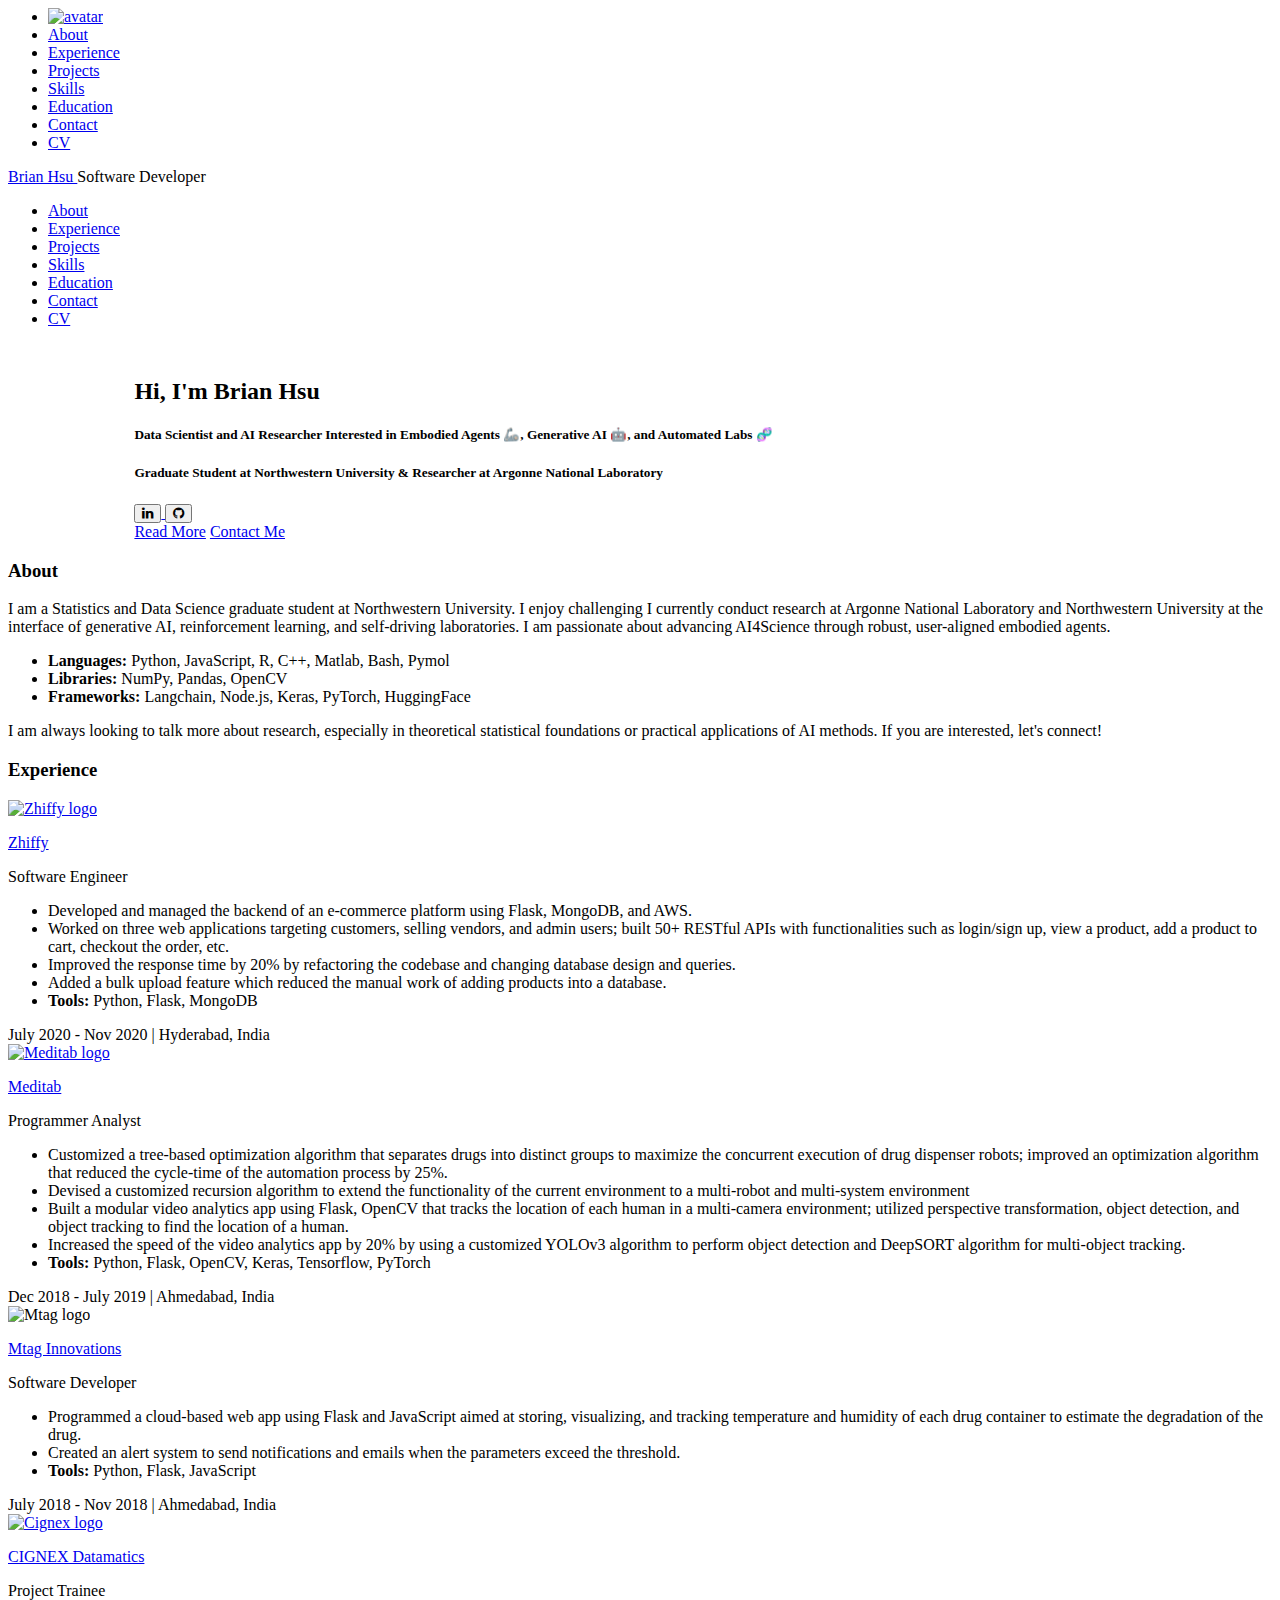
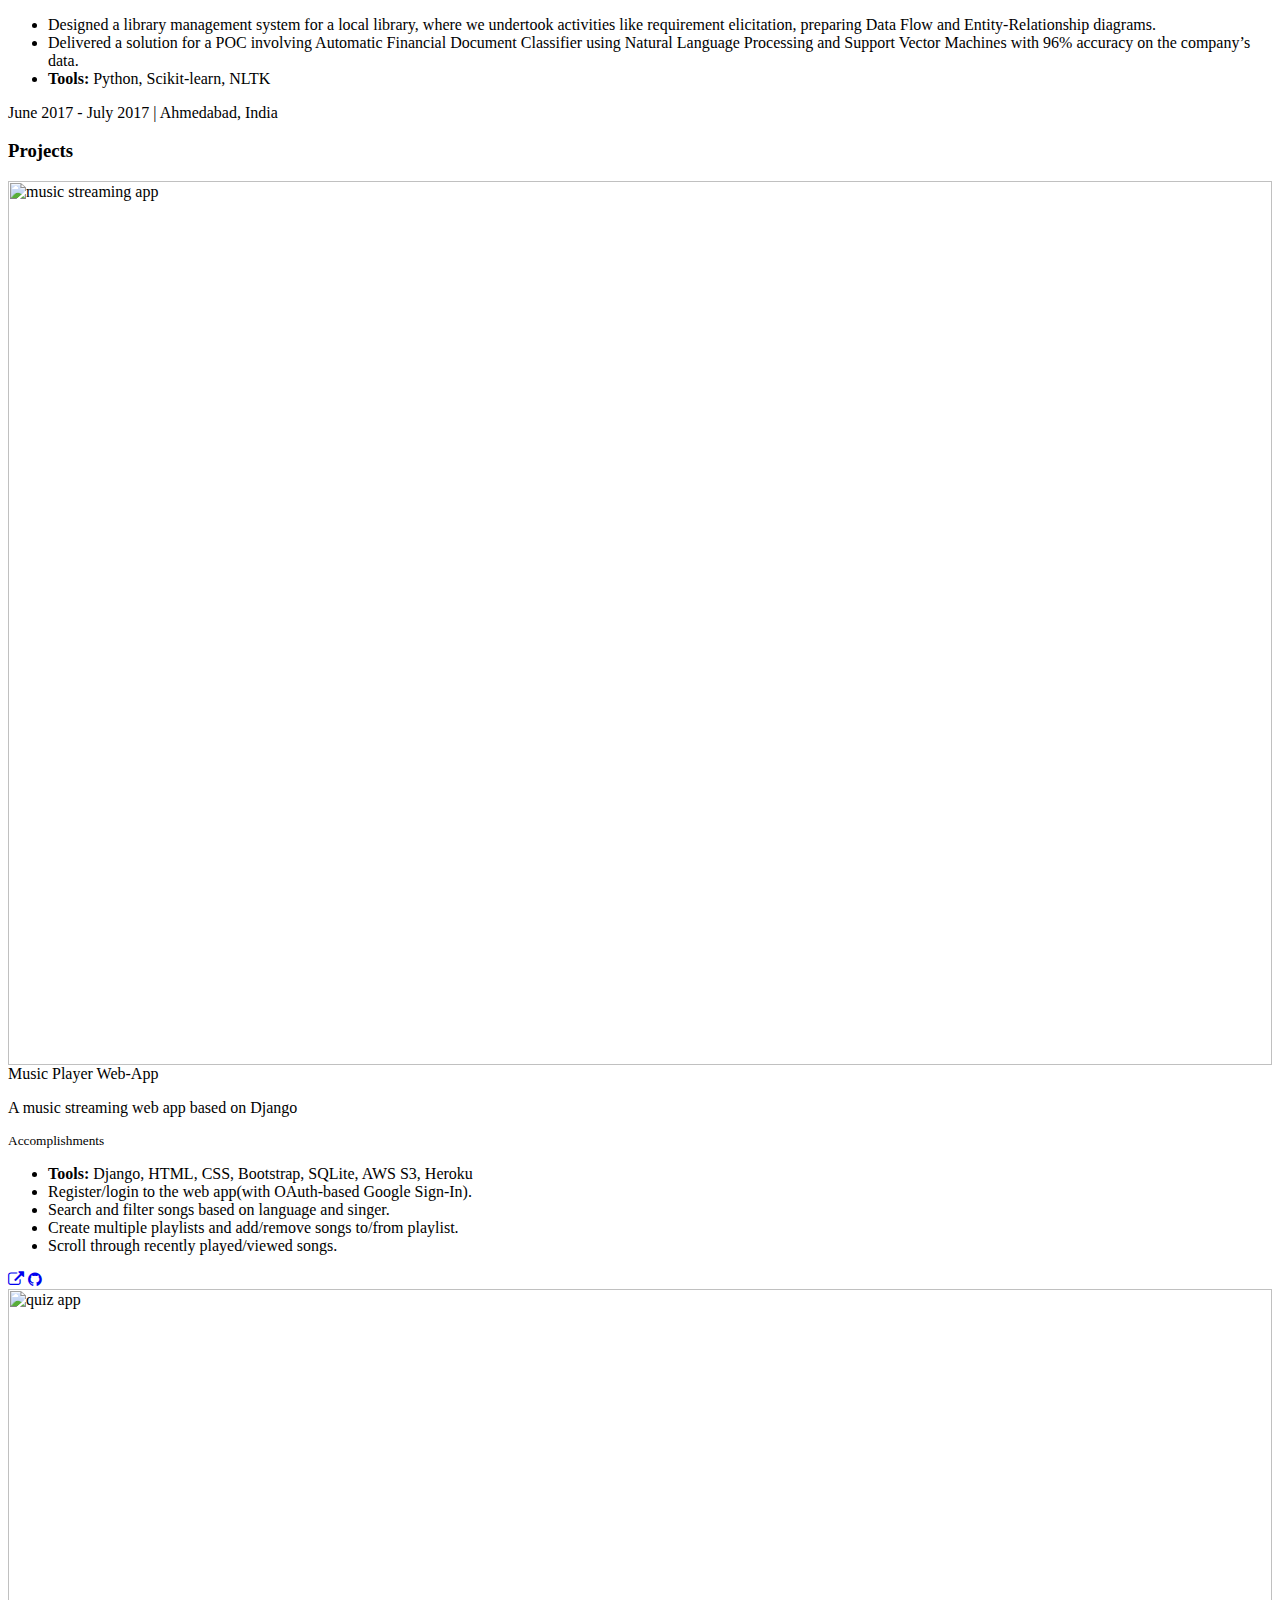
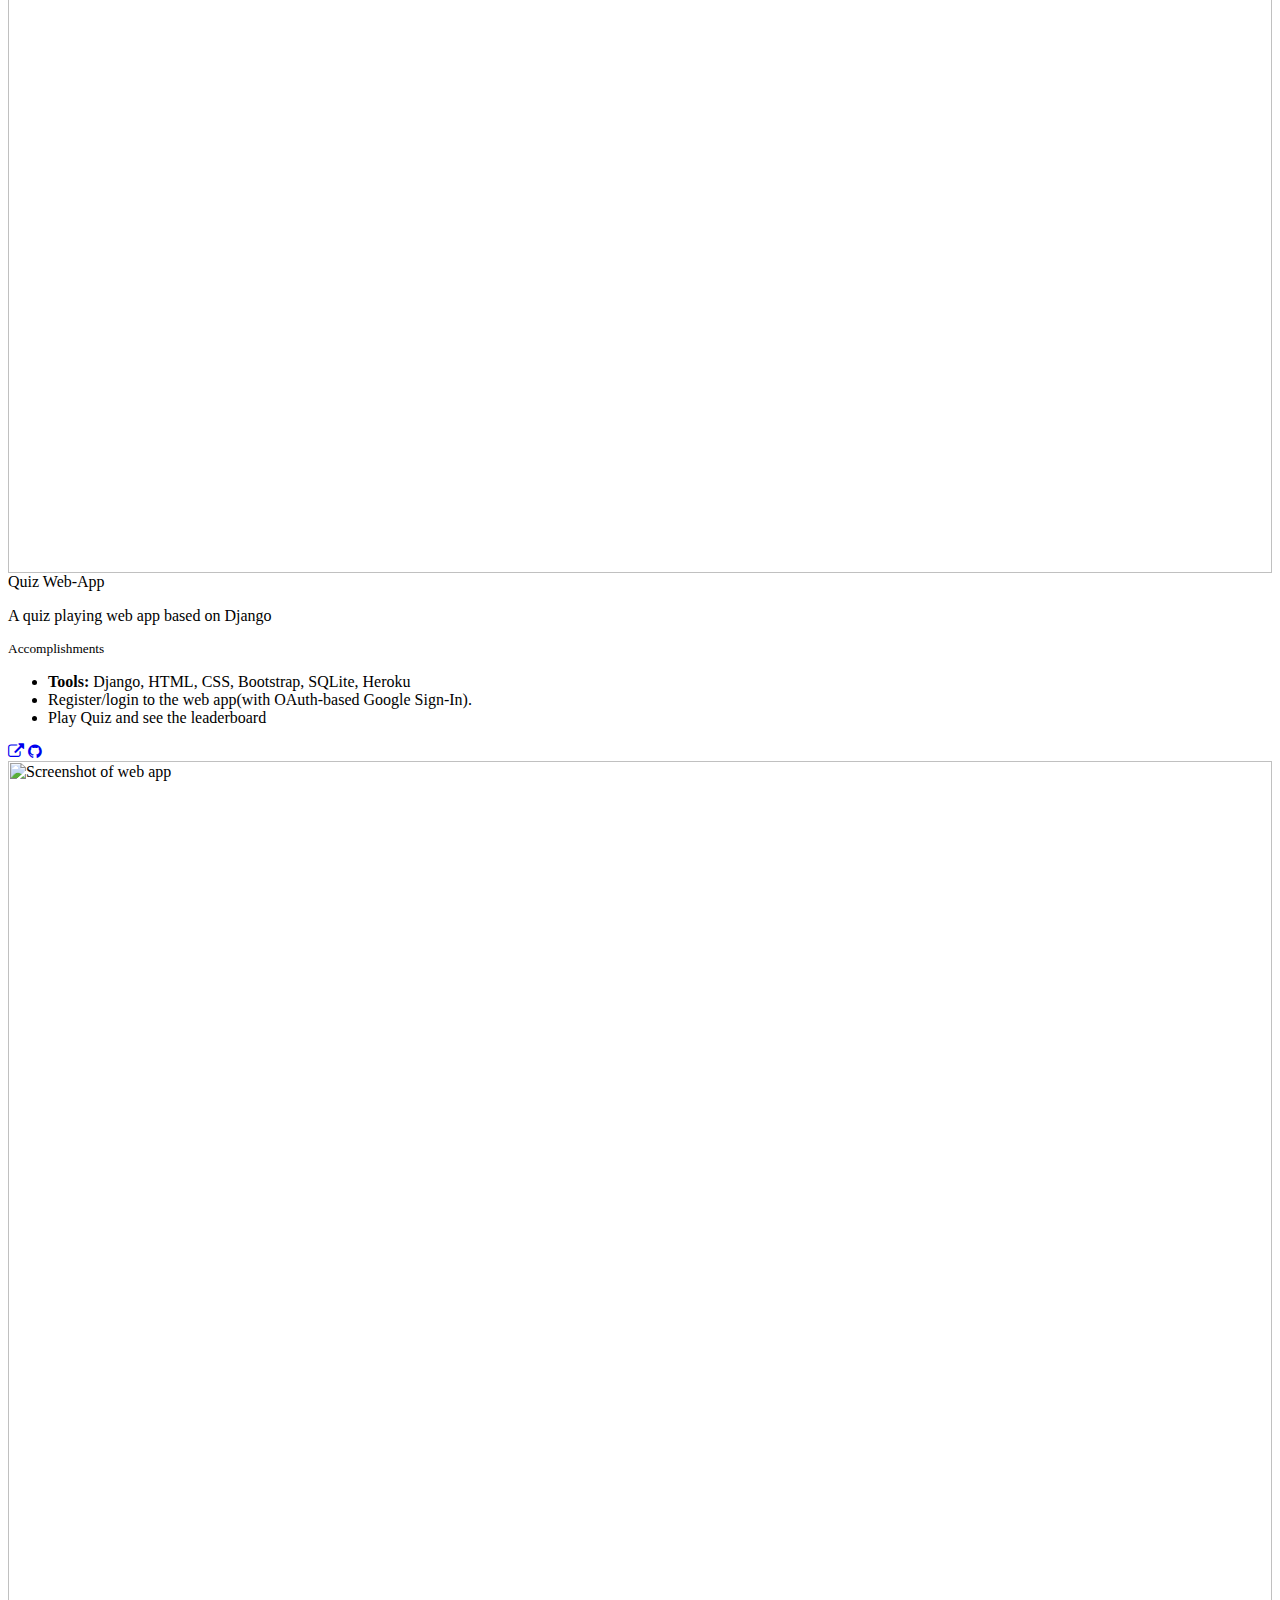
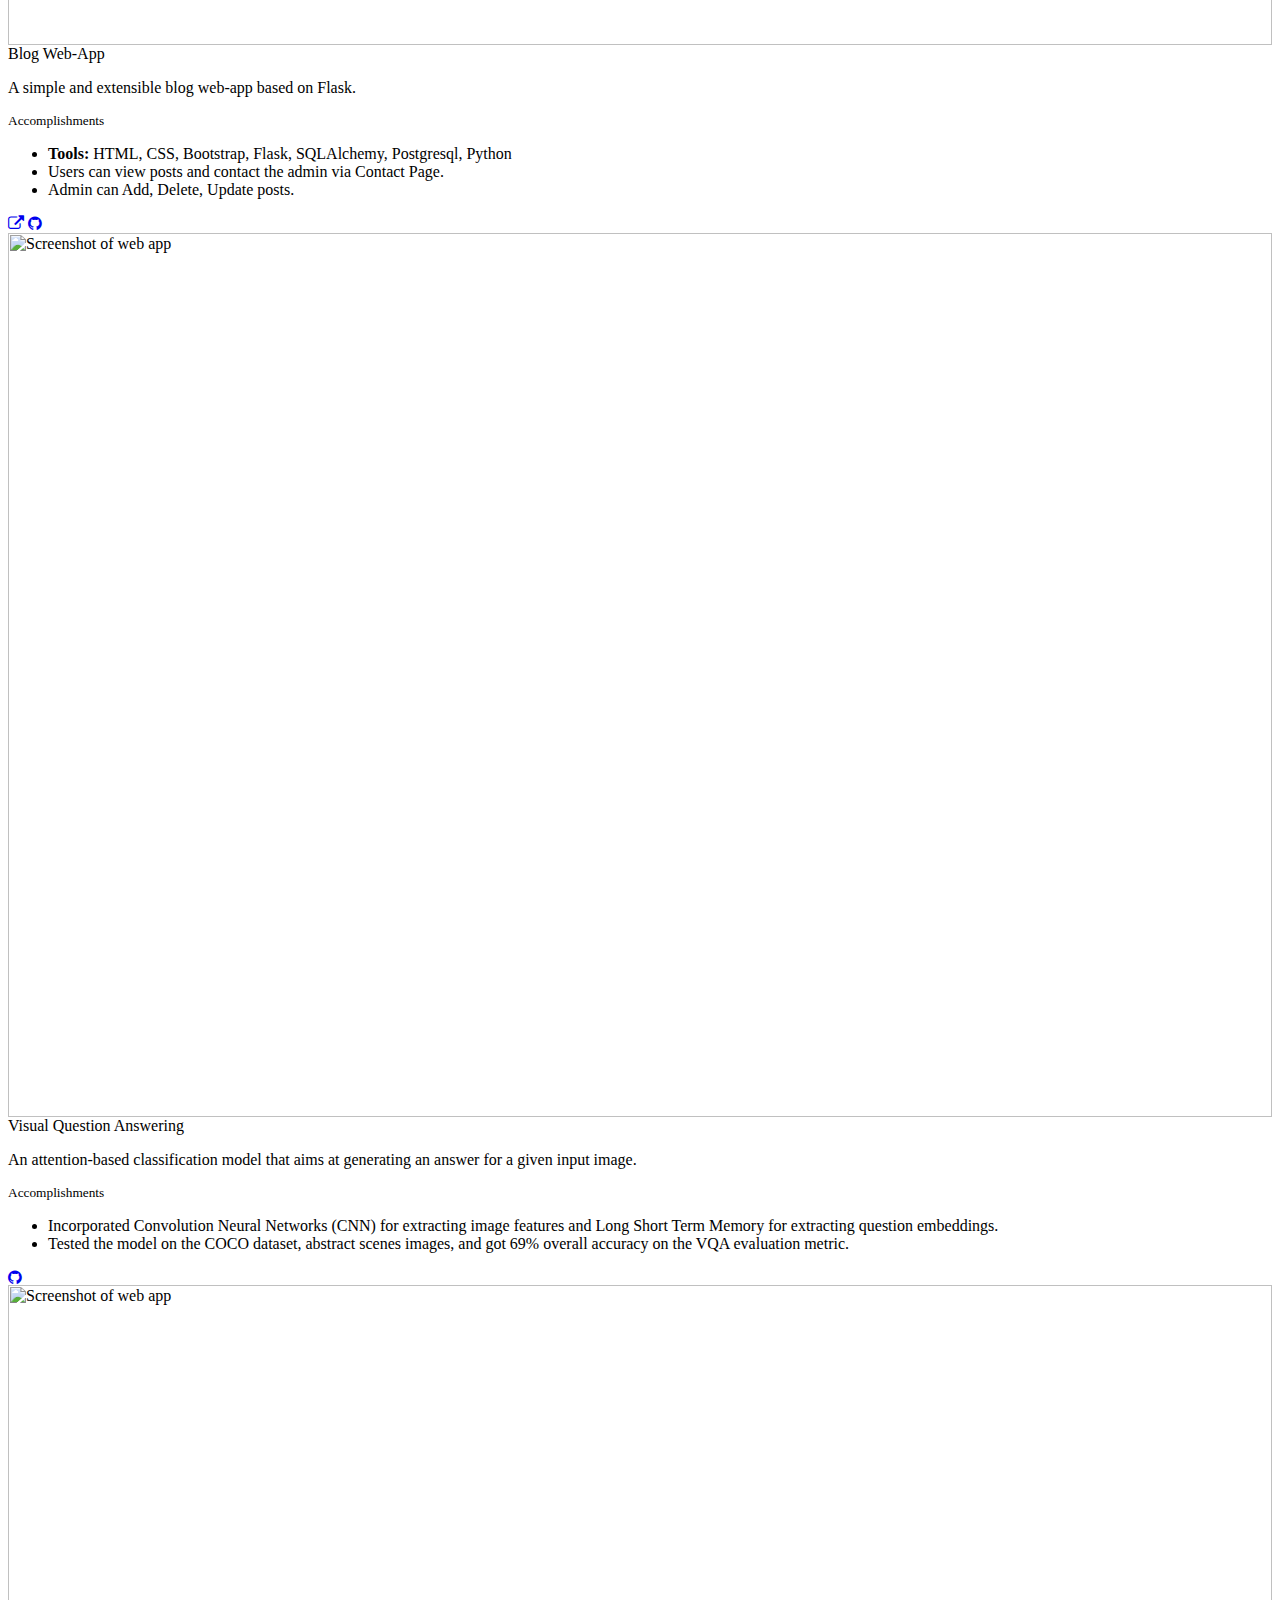
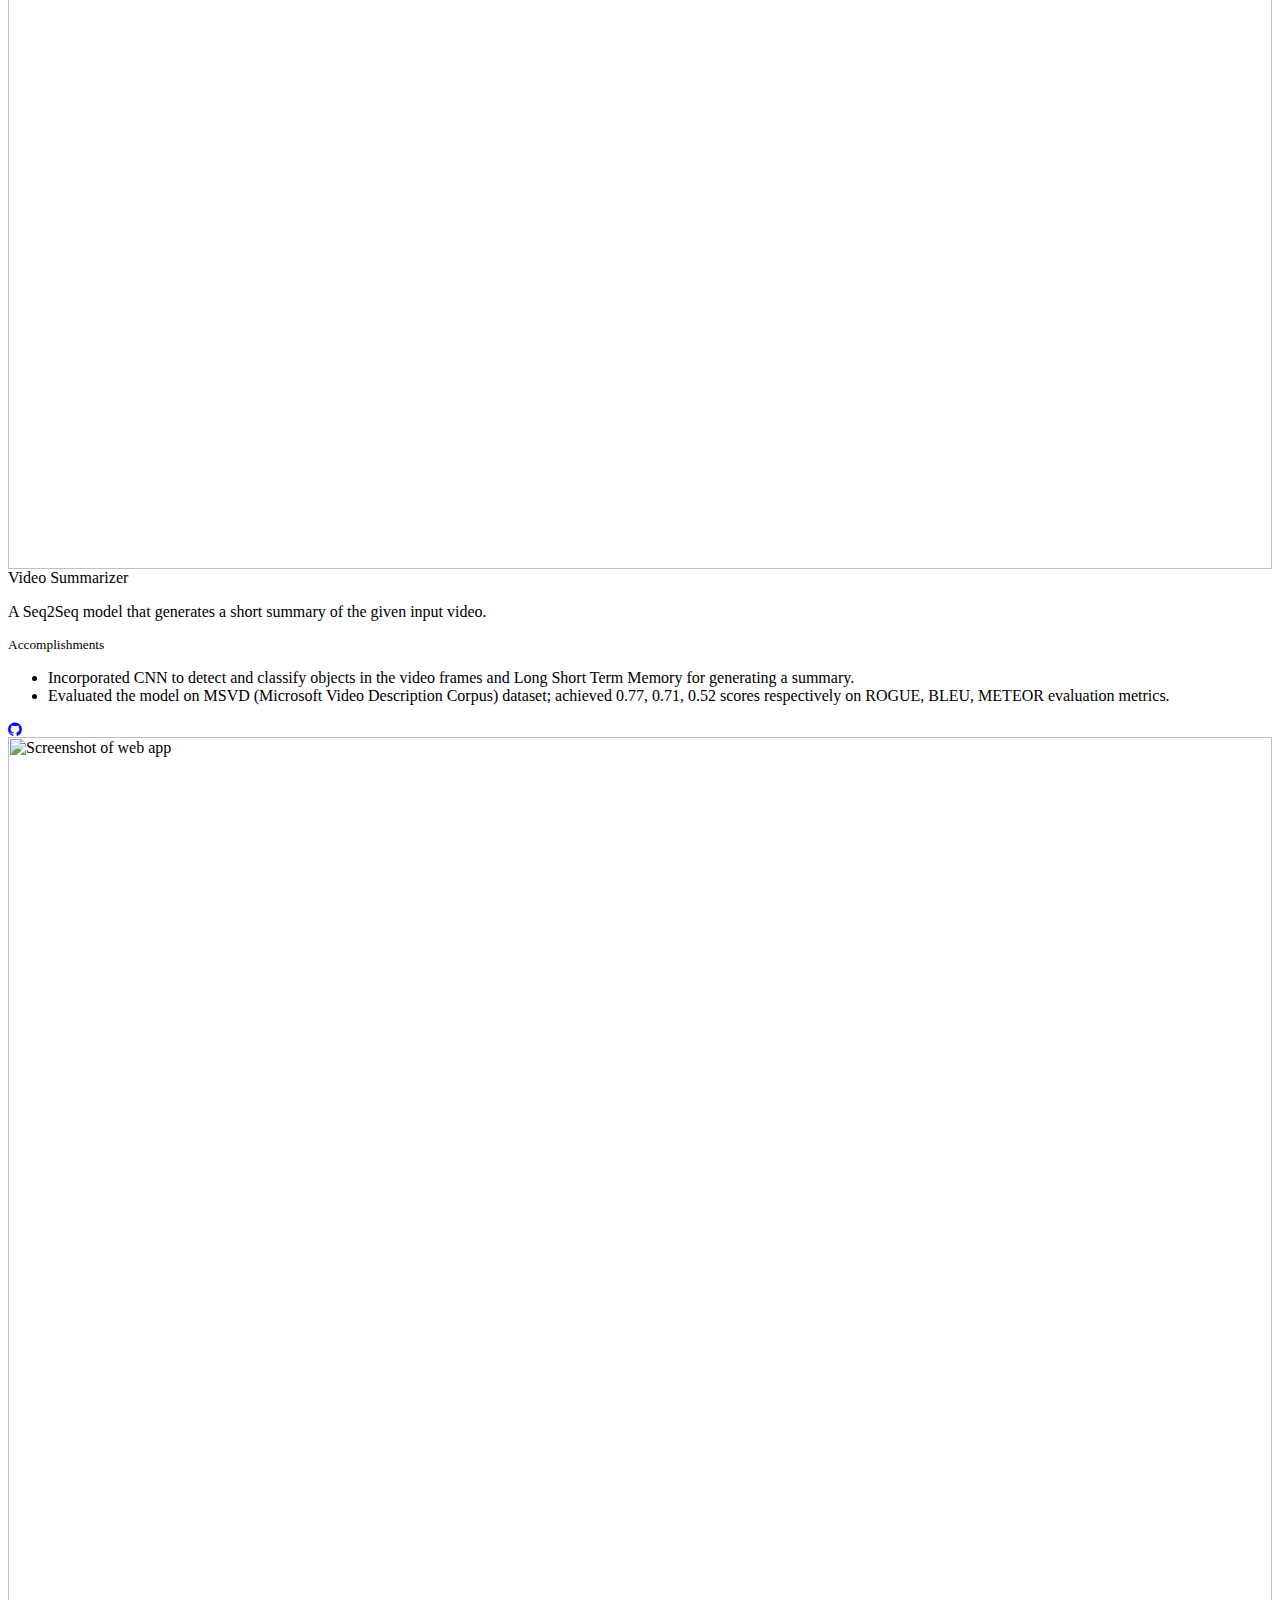
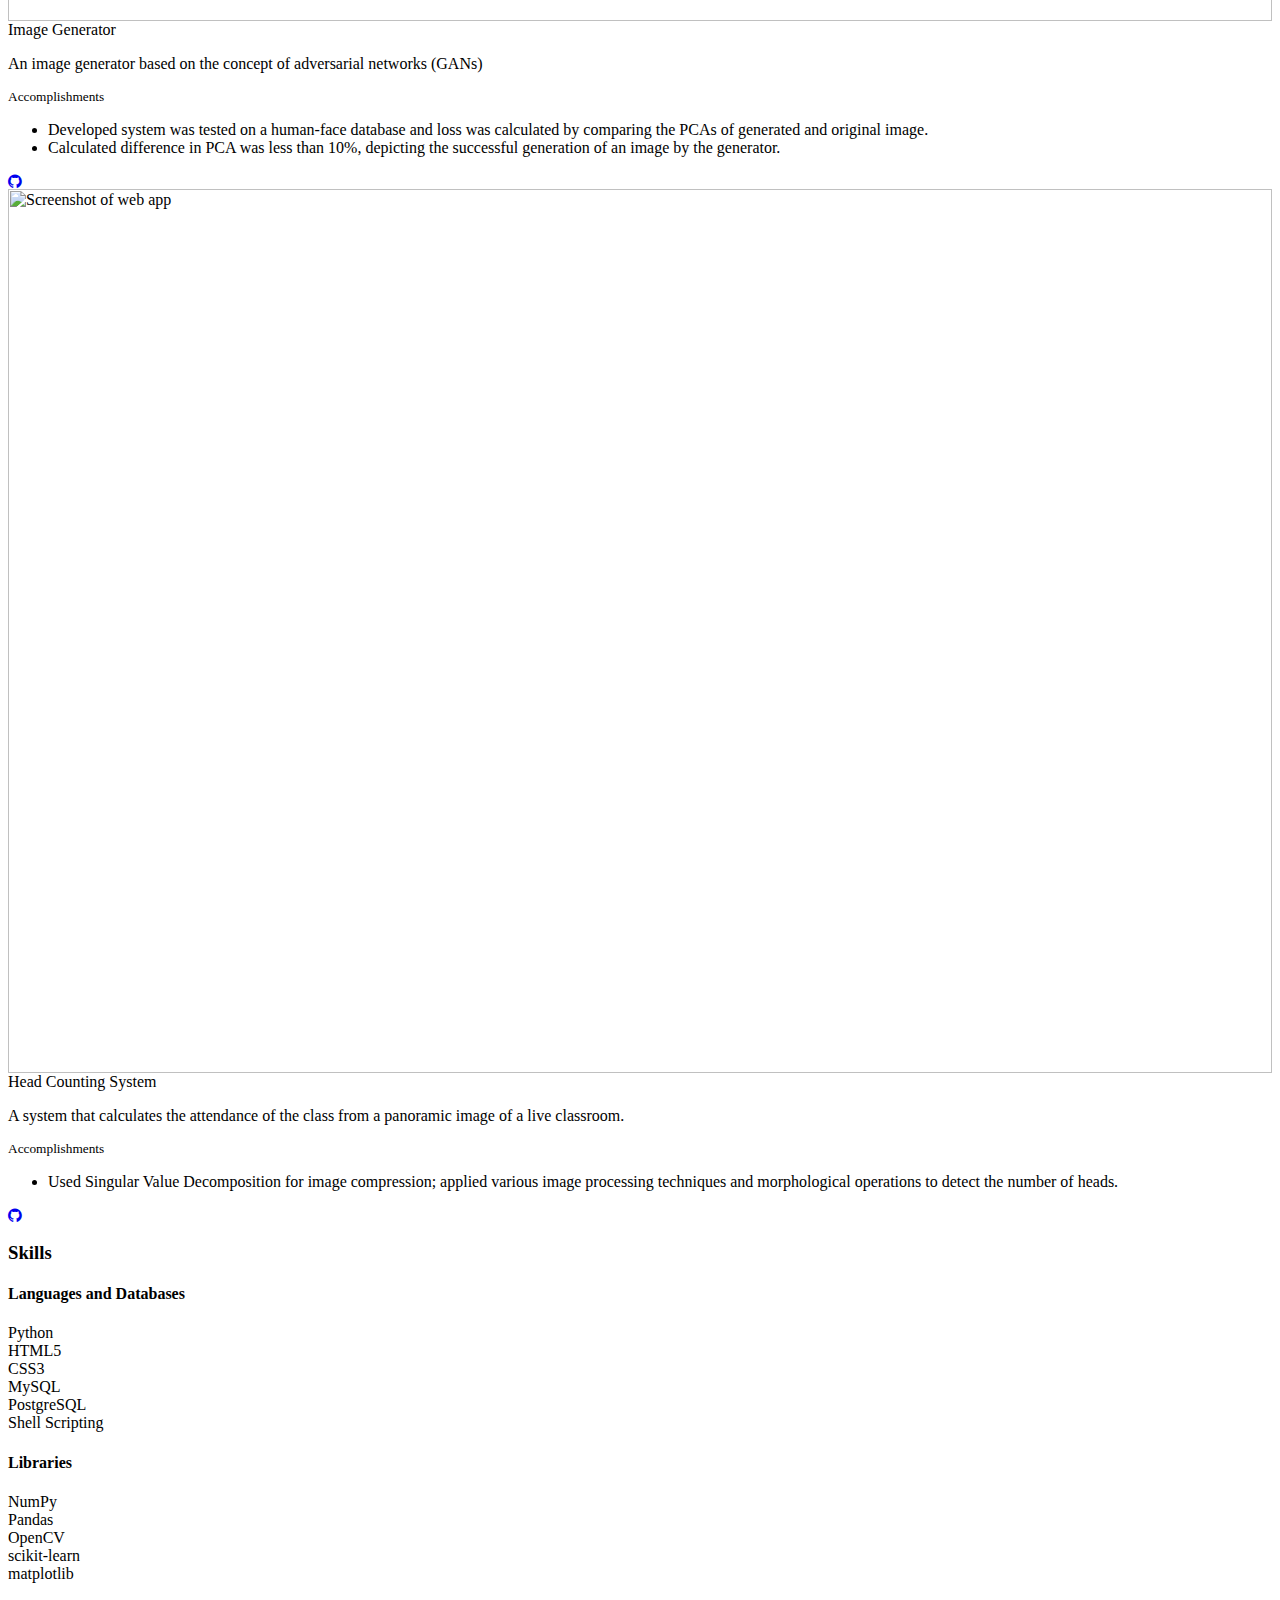
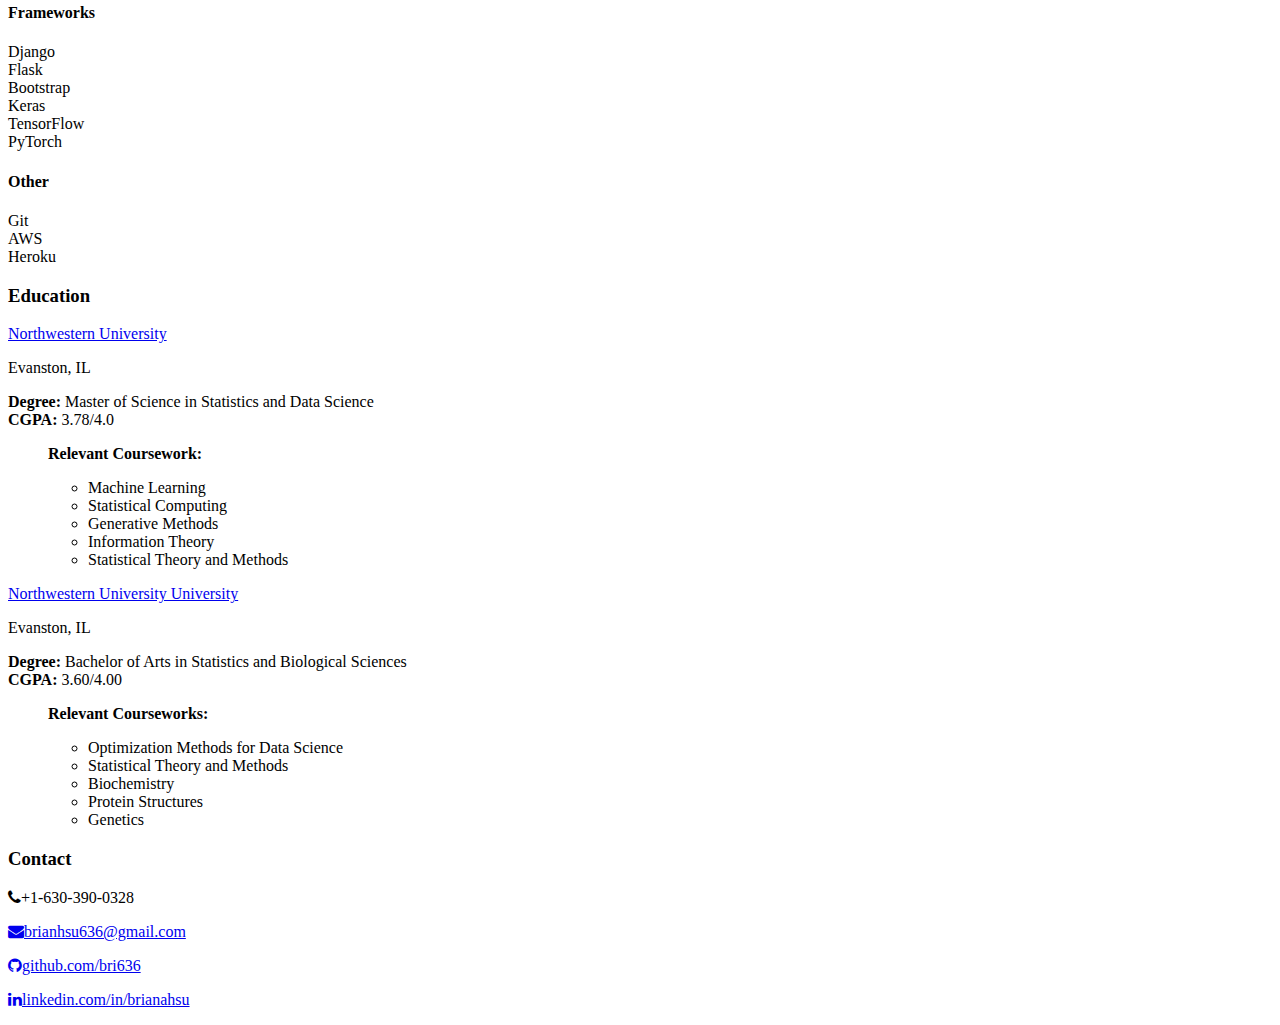
==== commit 74b2bd2b: "color change" ====
--- a/index.html
+++ b/index.html
@@ -176,7 +176,7 @@
       <li class="bold">
         <a aria-label="Navigate to the Experience section" href="#experience"
           class="waves-effect waves-dark teal-text"><i
-            class="mdi-action-trending-up small"></i><span>Research Experience</span></a>
+            class="mdi-action-trending-up small"></i><span>Experience</span></a>
       </li>
       <li class="bold">
         <a aria-label="Navigate to the Projects section" href="#projects" class="waves-effect waves-dark teal-text"><i
@@ -212,10 +212,10 @@
         <div class="col-md-9">
           <div class="content section-padding valign" style="margin-left: 10%; margin-top: 50px;">
             <div class="caption">
-              <h2>Hi, I'm <span class="teal">Brian Hsu</span></h2>
-              <h5 style="color:#fff">A <span class="typing" style="font-weight: 300; color:#9f0bef"></span></h5>
+              <h2>Hi, I'm <span class="purple">Brian Hsu</span></h2>
+              <h5 style="color:#fff"><span class="typing" style="font-weight: 300; color:#ffffff"></span></h5>
               <!-- <h5 style="color:#00796b">A <span class="typing" style="font-weight: 300; color:#fff"></span></h5> -->
-              <h5>Data Scientist and Researcher Interested in Embodied Agents 🦾, Generative AI 🤖, and Automated Labs 🧬</h5>
+              <h5>Data Scientist and AI Researcher Interested in Embodied Agents 🦾, Generative AI 🤖, and Automated Labs 🧬</h5>
               <h5>Graduate Student at Northwestern University & Researcher at Argonne National Laboratory</h5>
             </div>
             <div class="social">
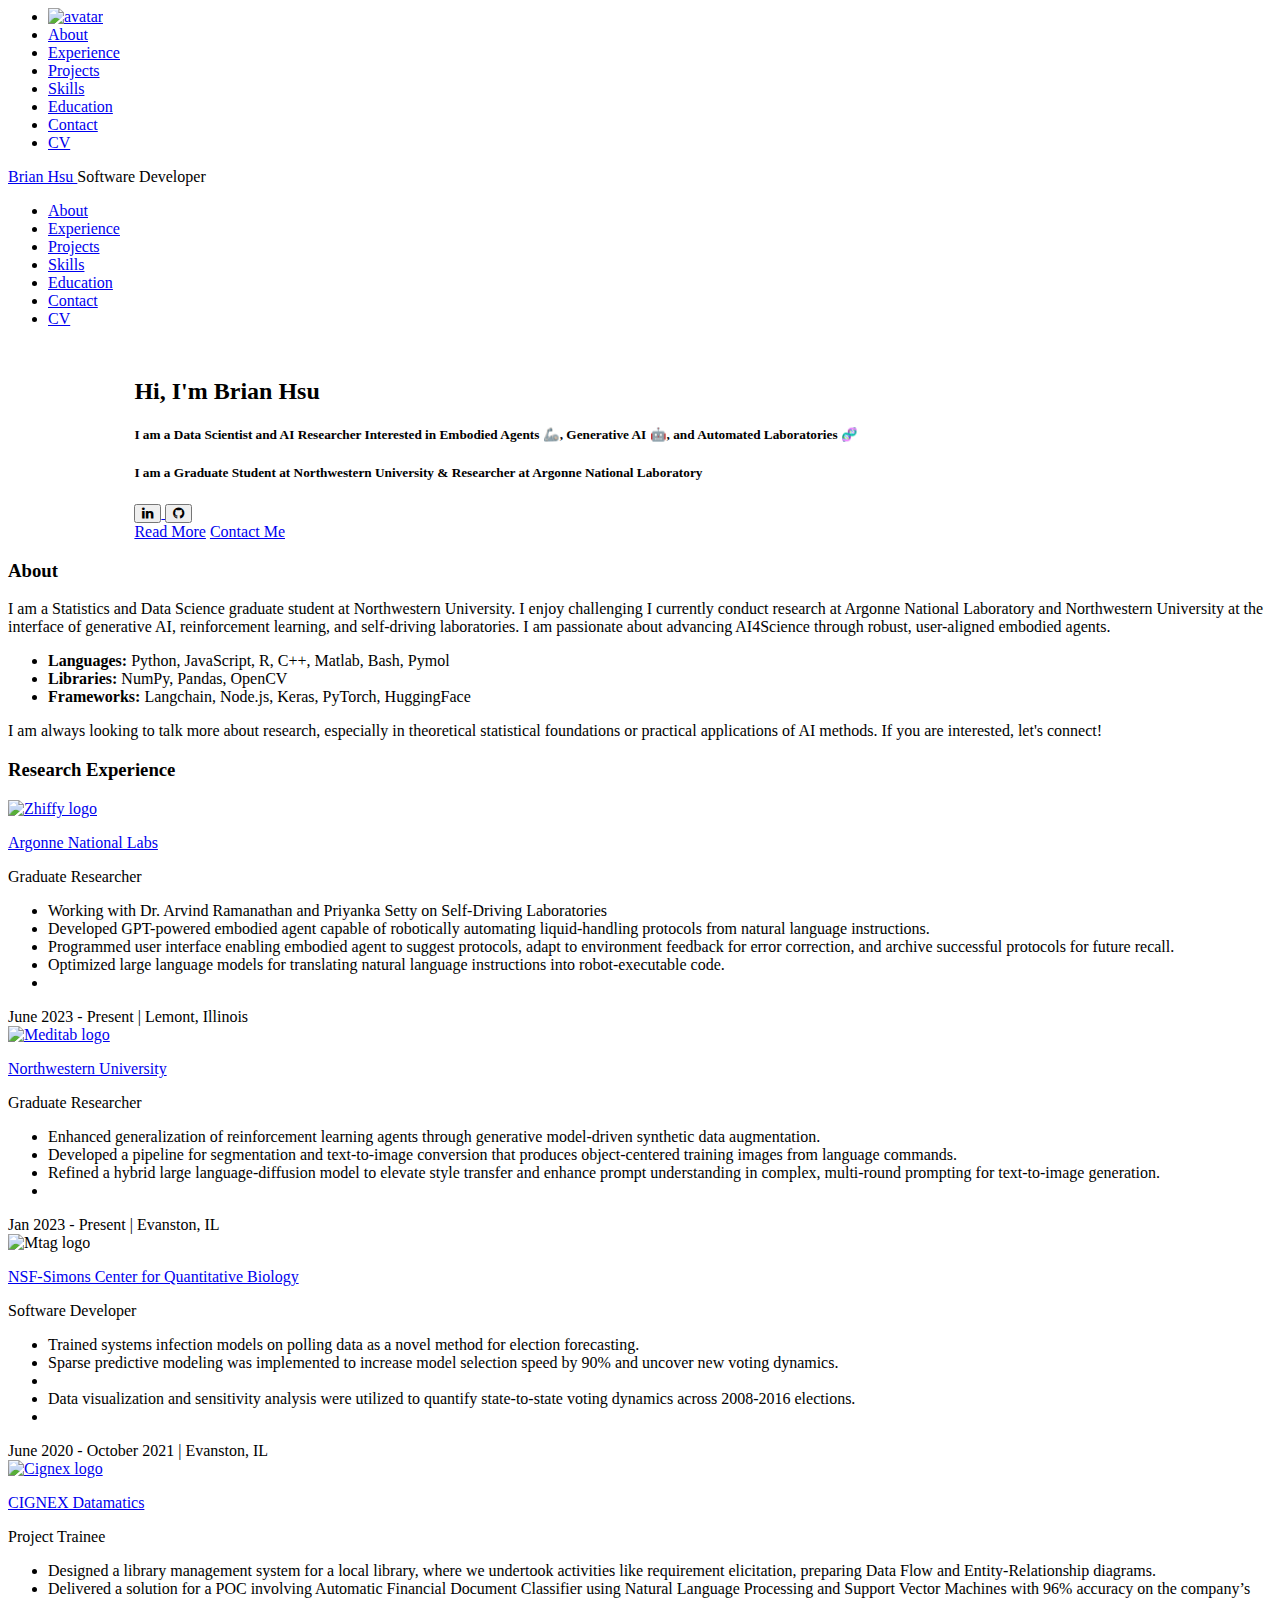
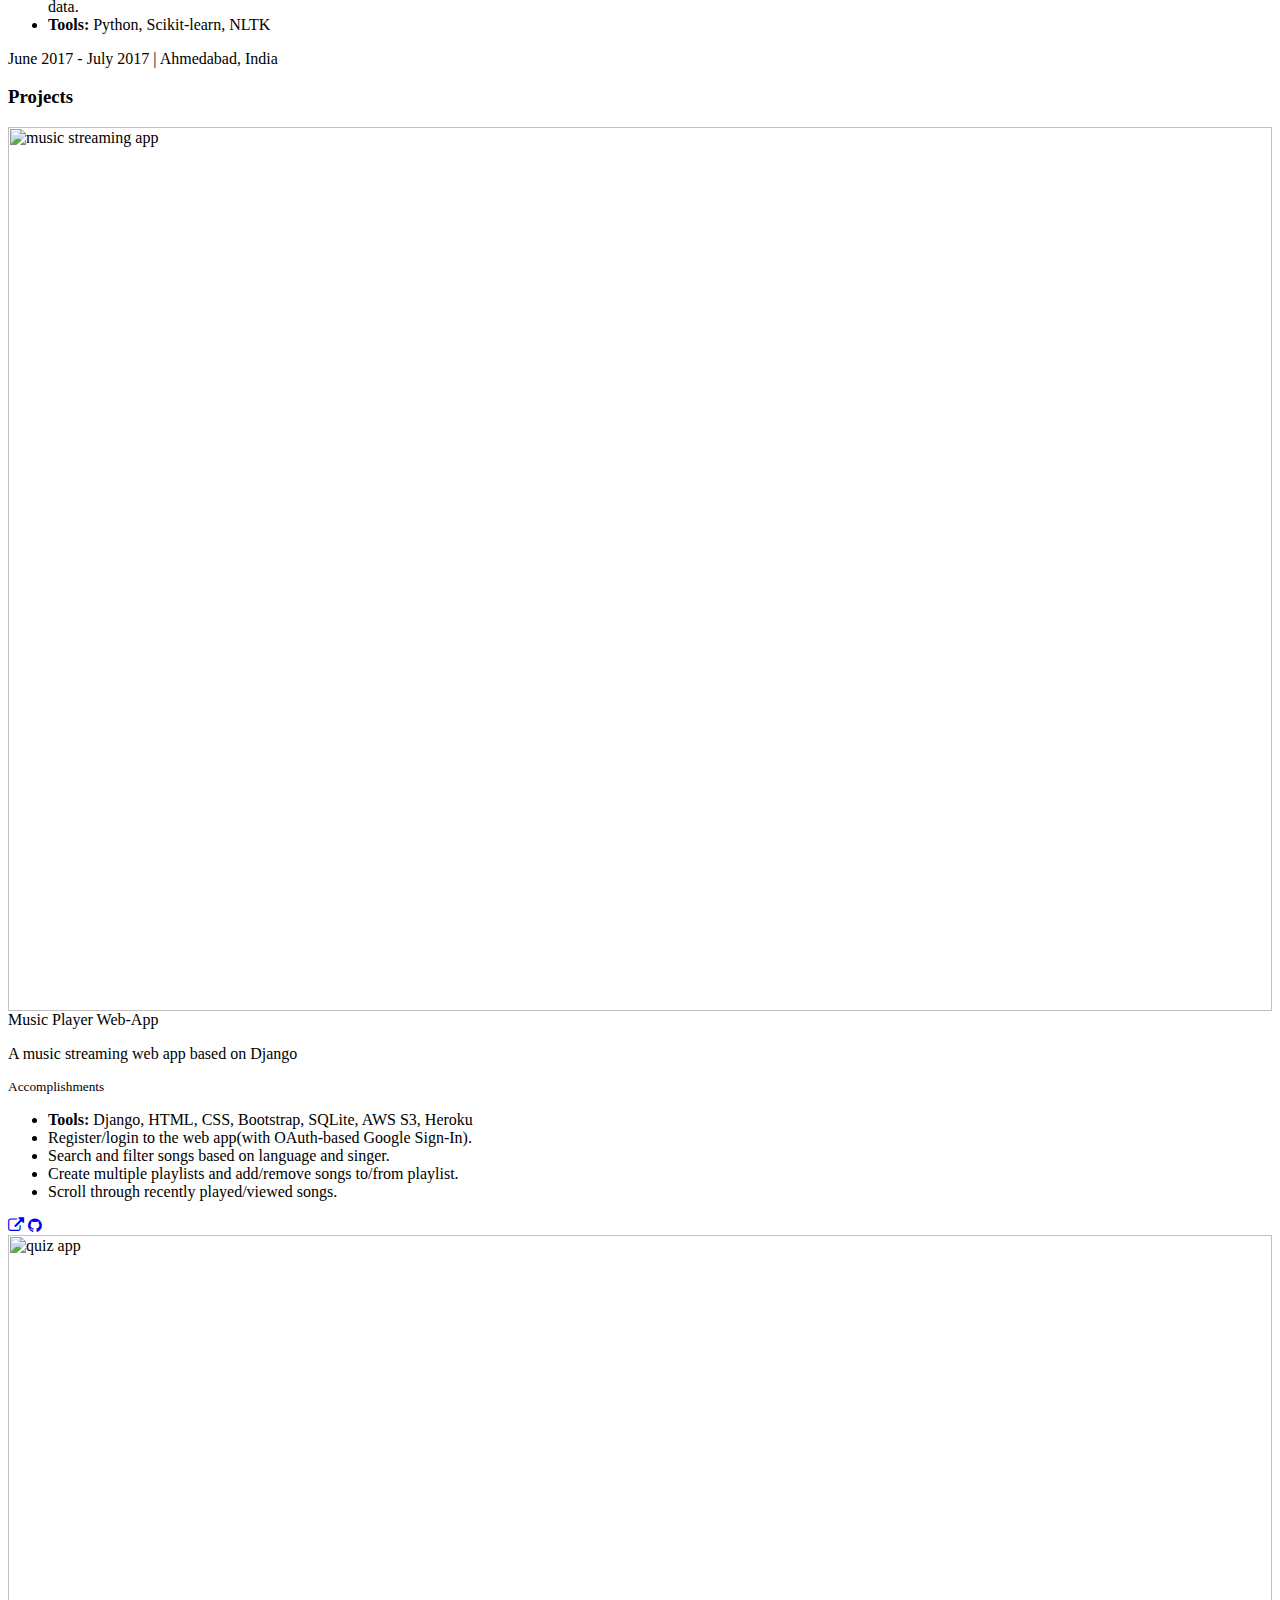
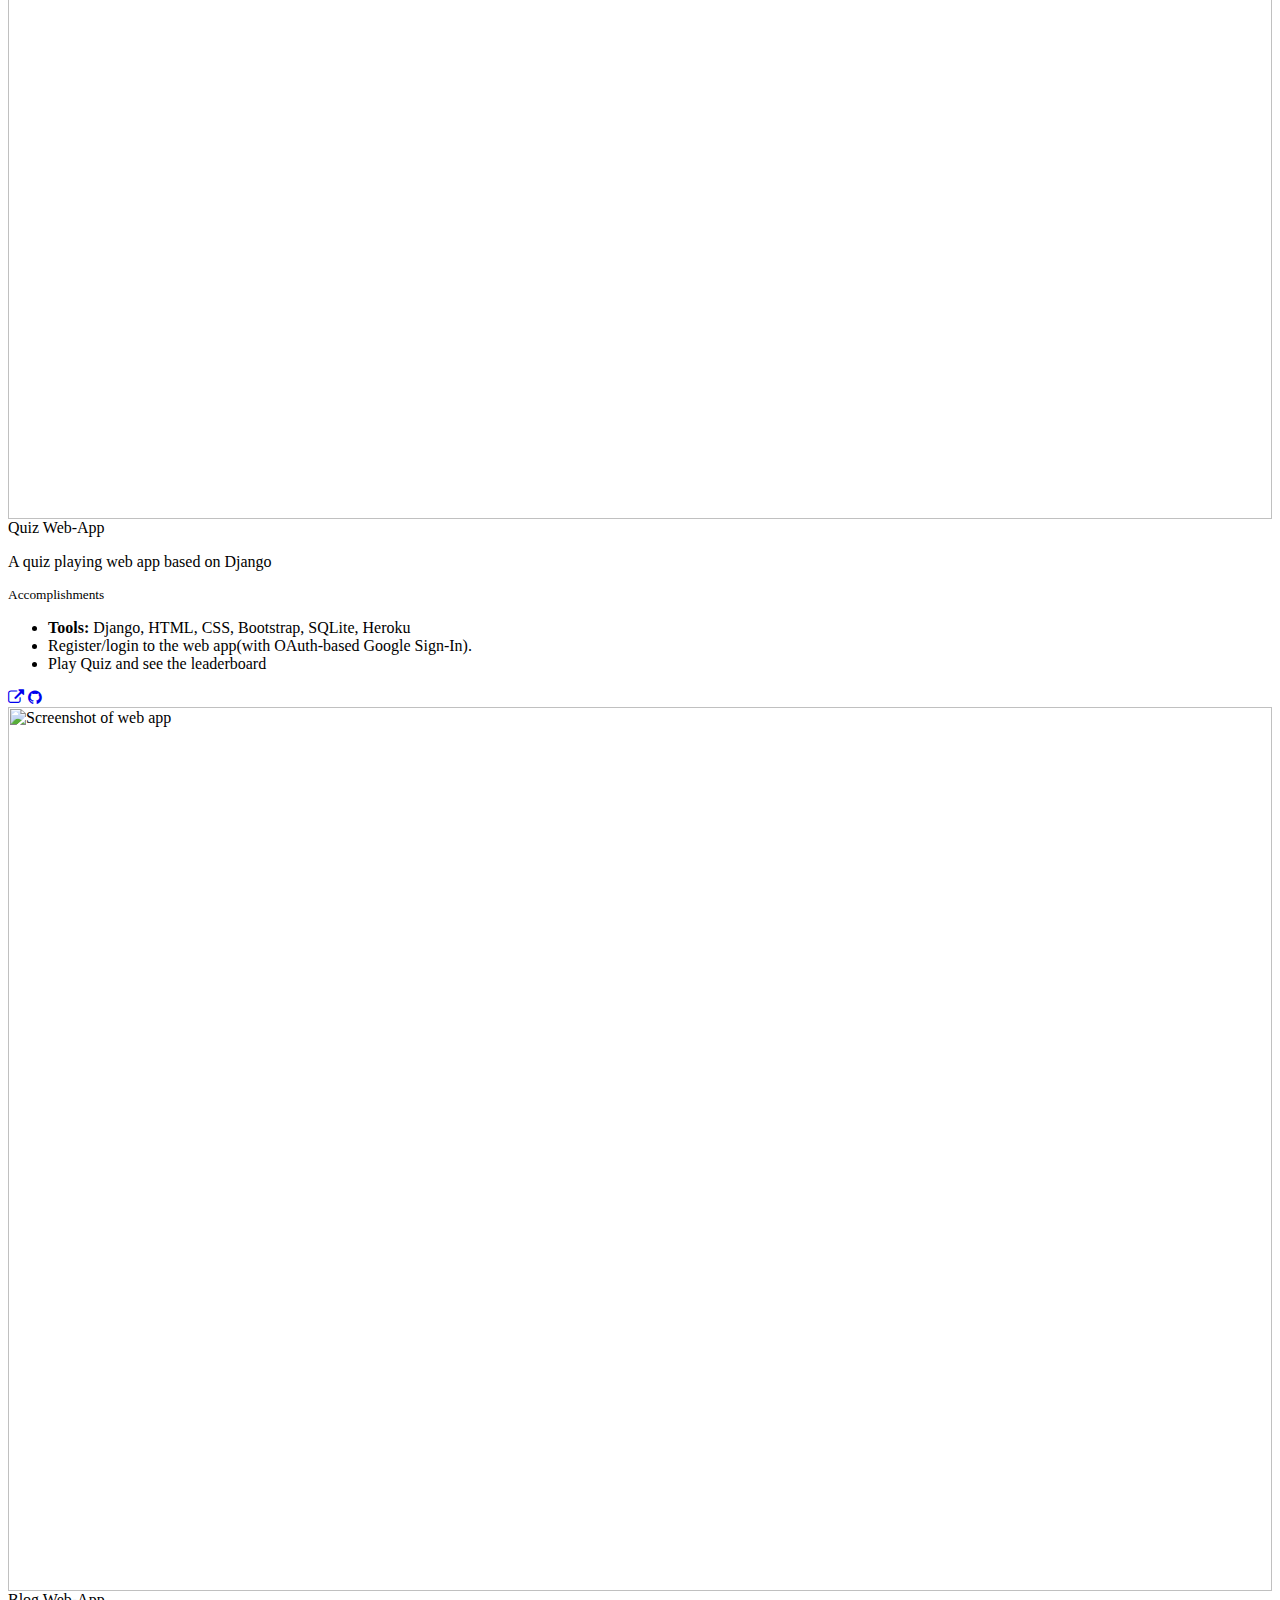
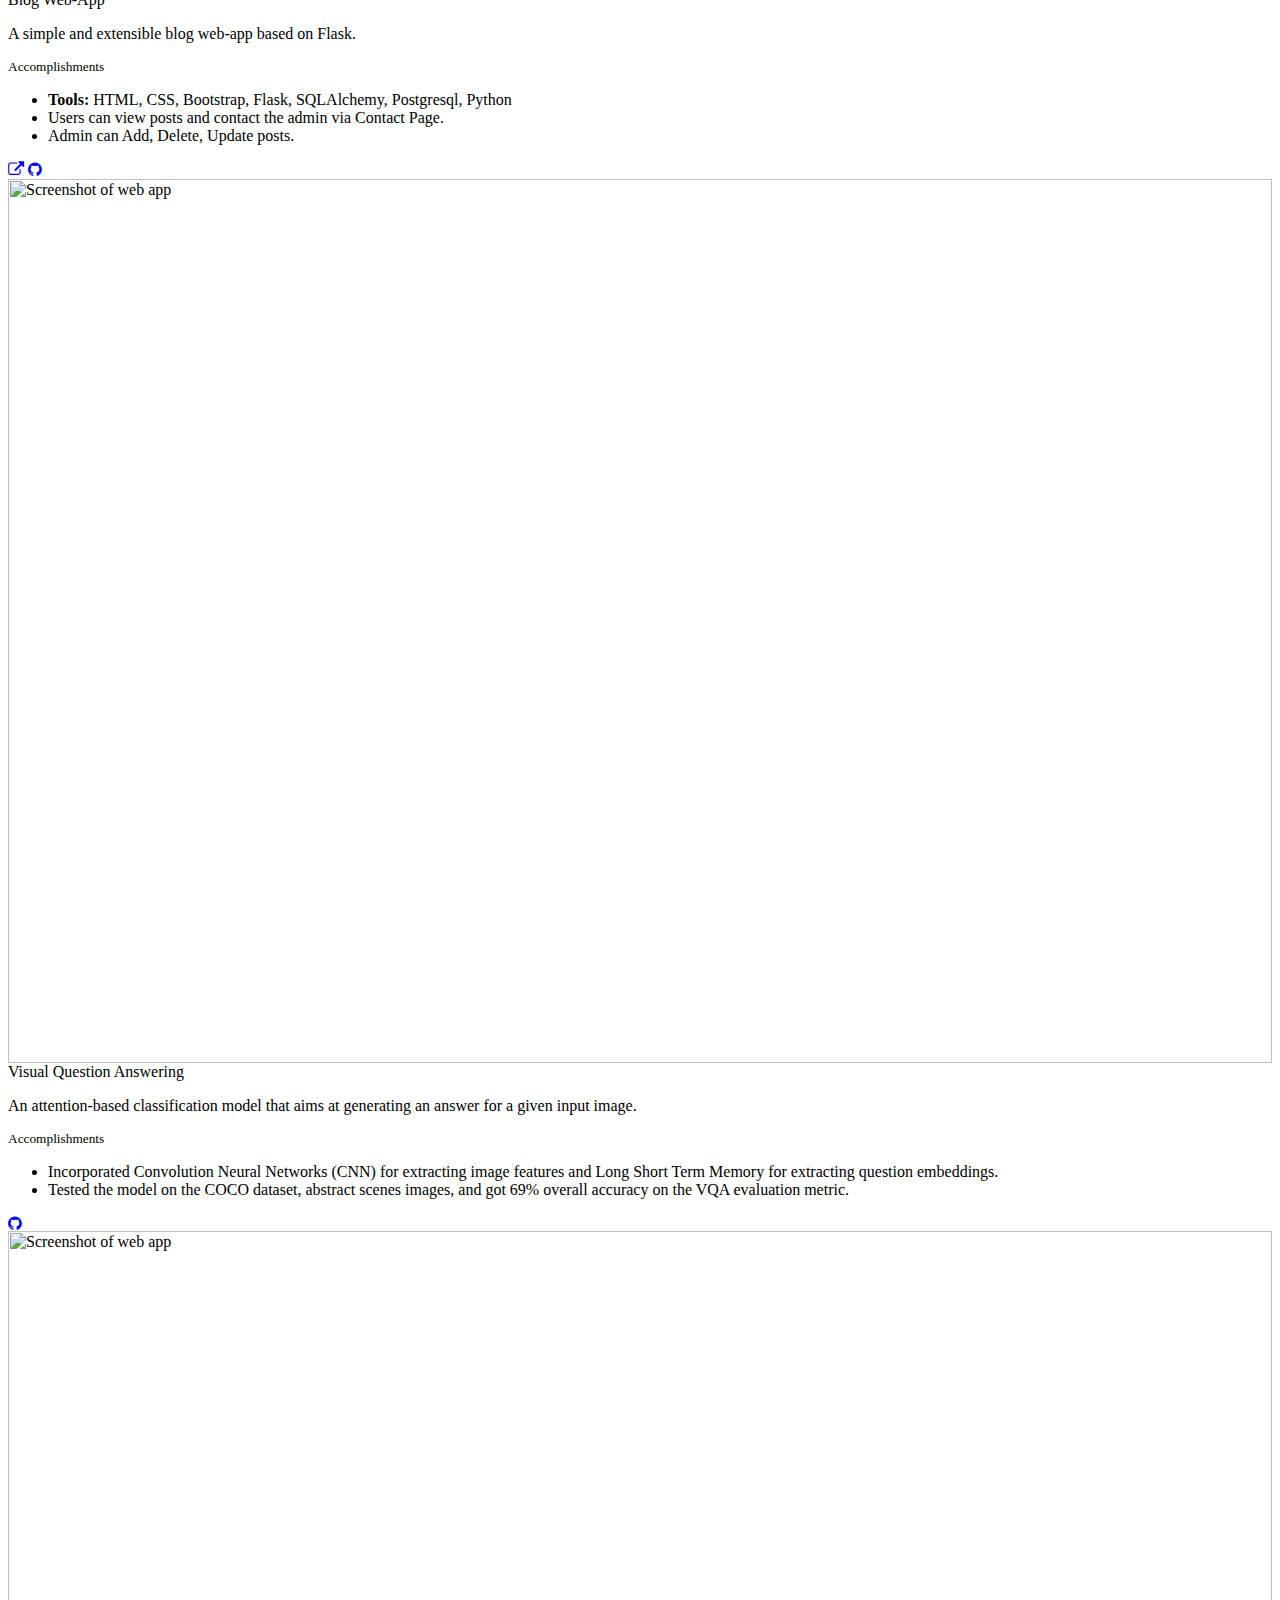
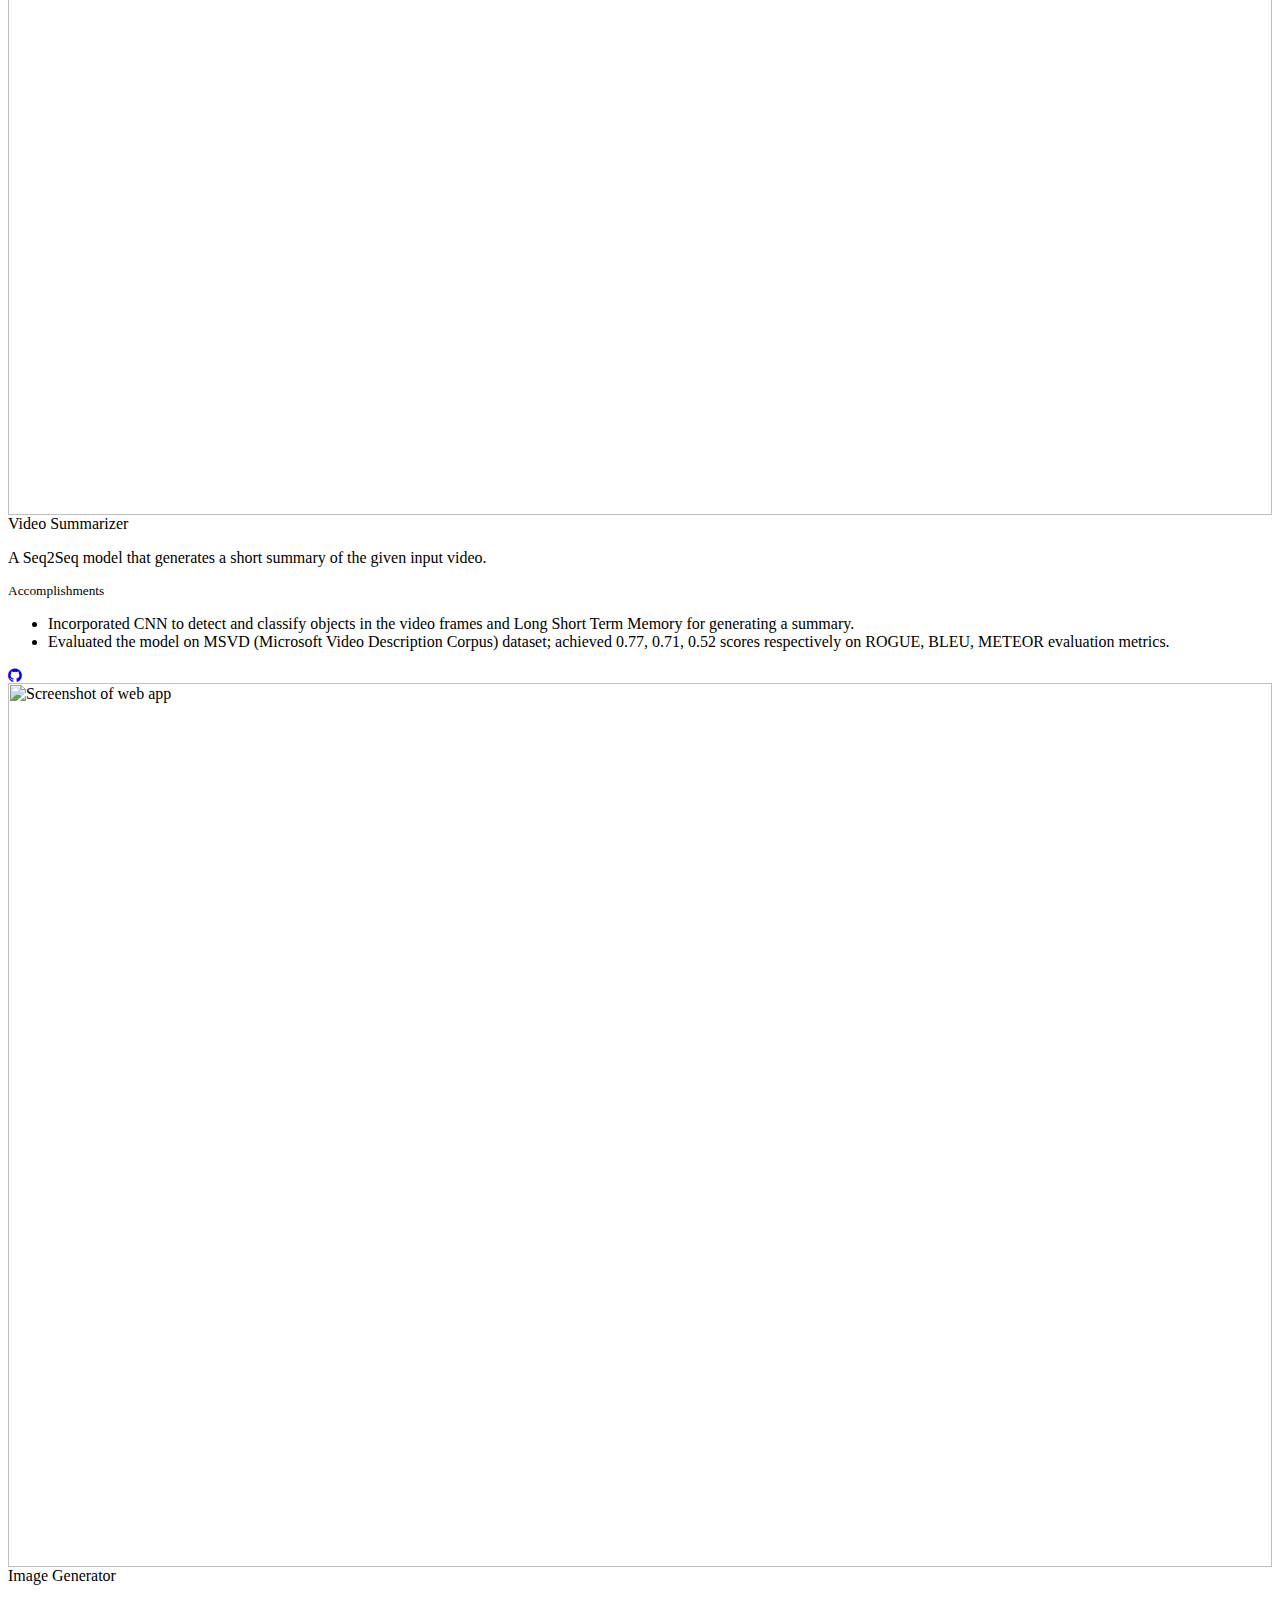
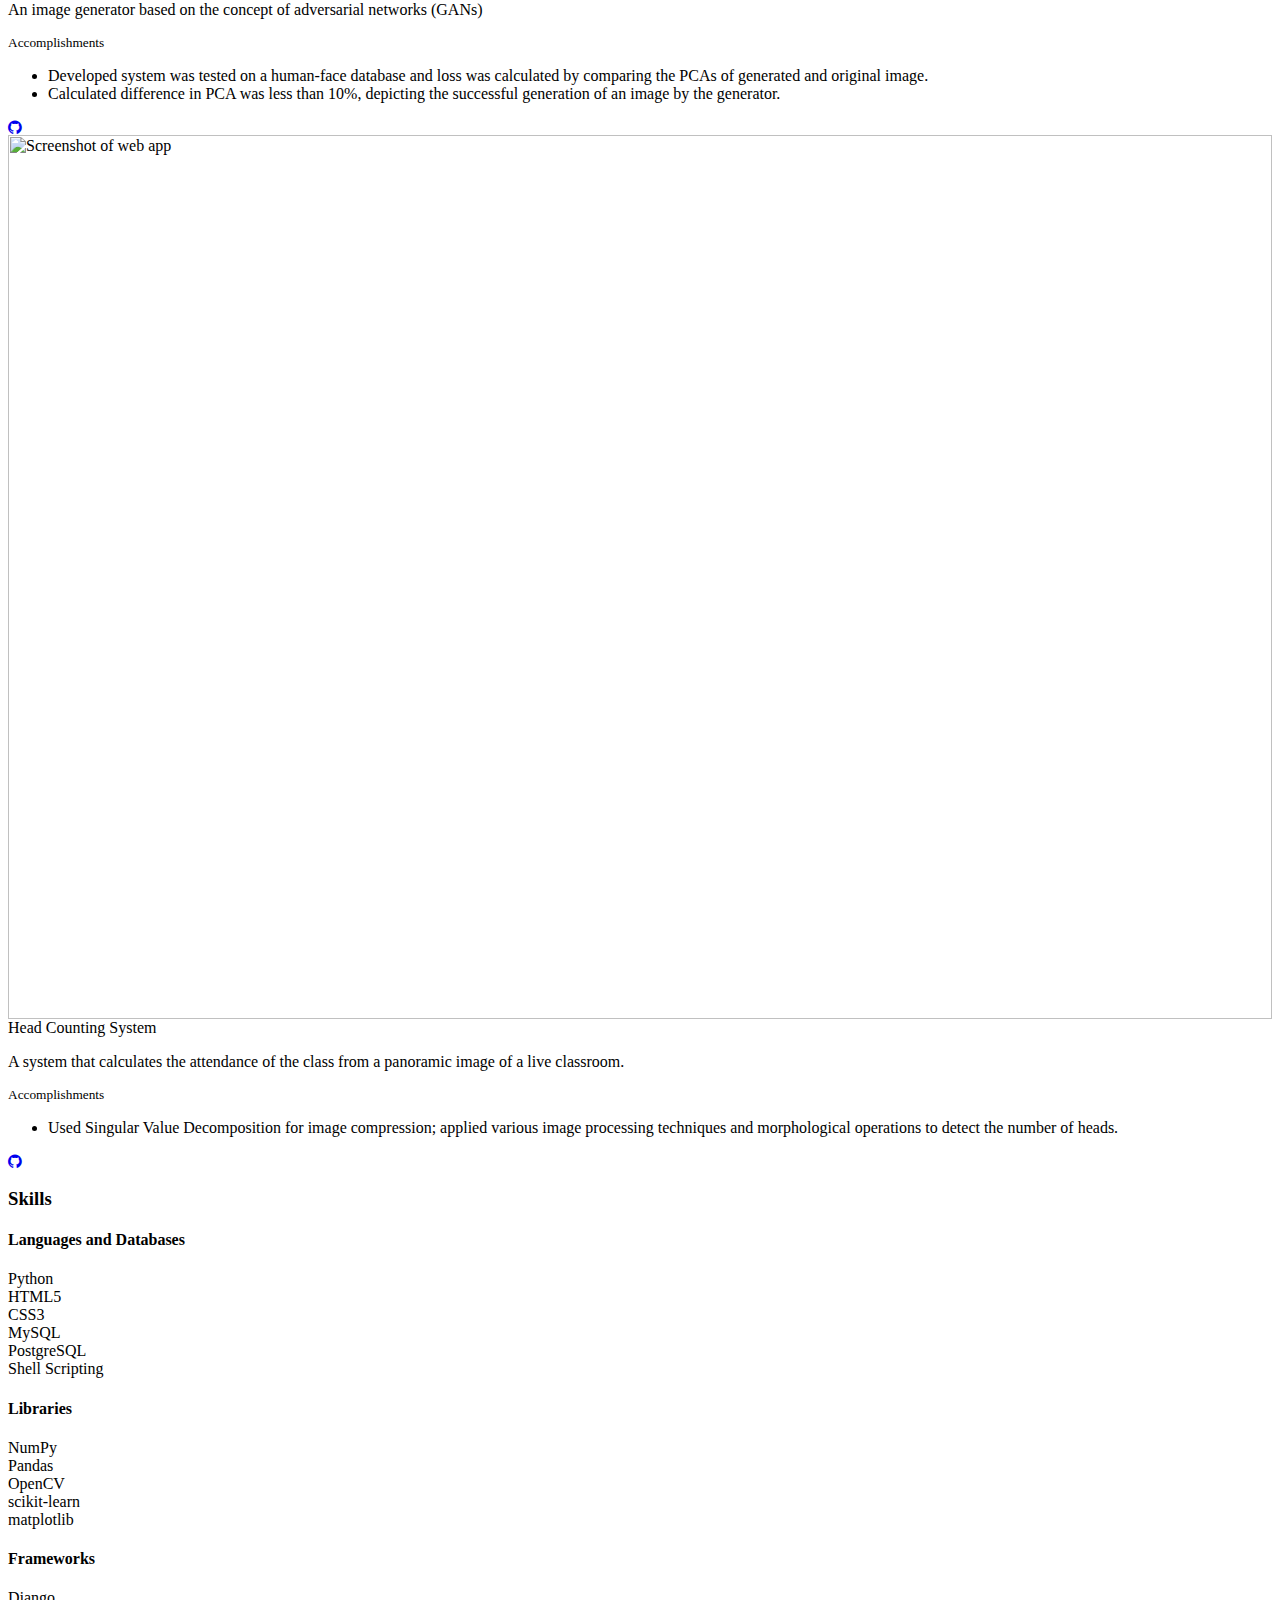
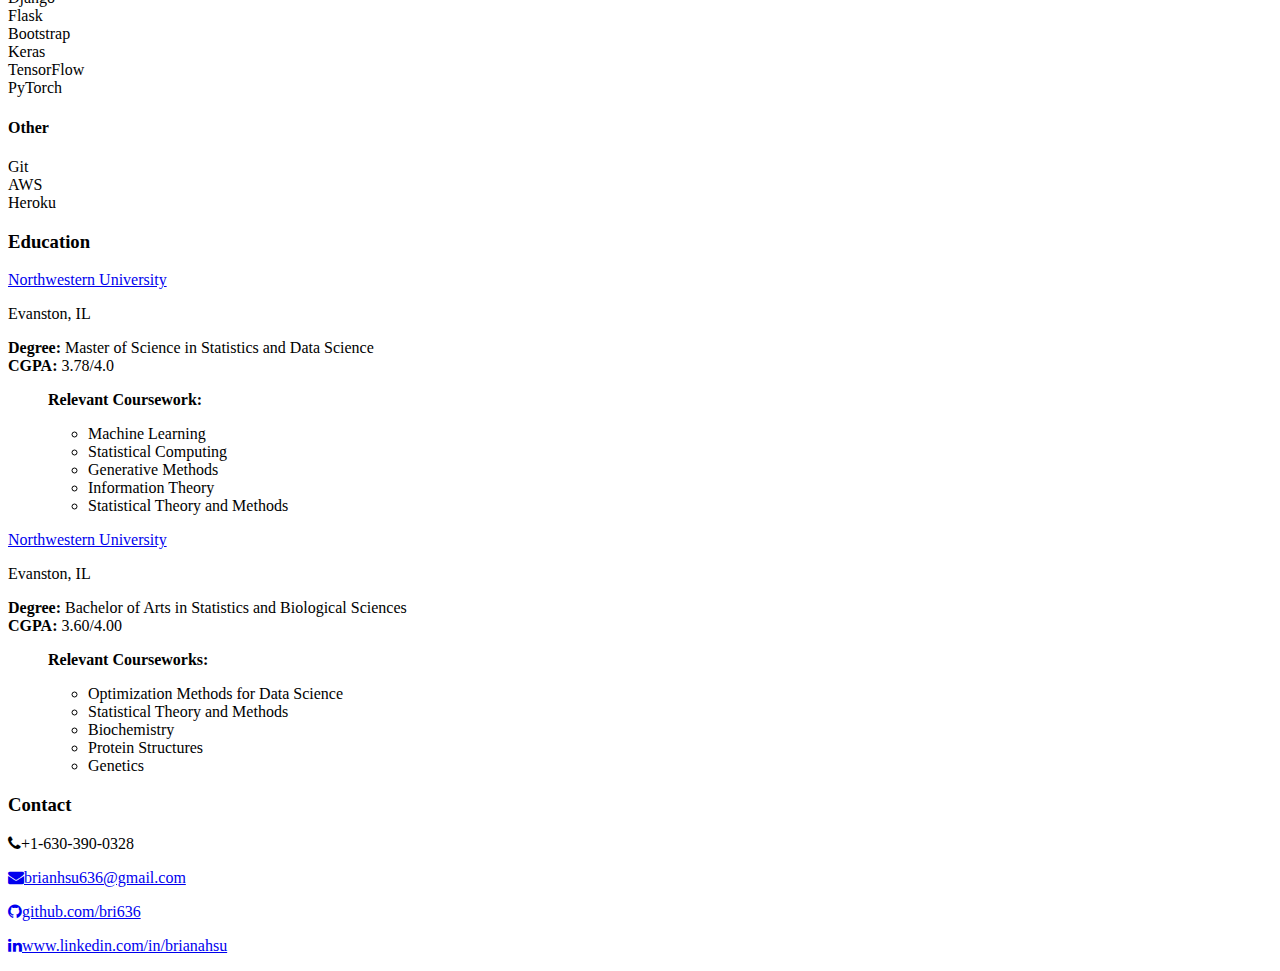
==== commit ad4e227d: "changed header" ====
--- a/index.html
+++ b/index.html
@@ -88,24 +88,24 @@
       <li class="logo">
         <a id="logo-container" aria-label="Navigate to the beginning of the page" href="#intro"
           class="brand-logo grey-blue-text">
-          <img src="/assets/img/Brian_NYC.jpeg" class="circle img-responsive profile-pic" alt="avatar">
+          <img src="/assets/img/Brian_NYC.jpg" class="circle img-responsive profile-pic" alt="avatar">
         </a>
       </li>
 
       <li class="bold">
-        <a aria-label="Navigate to the About section" href="#about" class="waves-effect waves-dark teal-text"><i
+        <a aria-label="Navigate to the About section" href="#about" class="waves-effect waves-dark royal-blue-text"><i
             class="mdi-social-person small"></i><span>About</span></a>
       </li>
       <li class="bold">
         <a aria-label="Navigate to the Experience section" href="#experience"
-          class="waves-effect waves-dark teal-text"><i
+          class="waves-effect waves-dark royal-blue-text"><i
             class="mdi-action-trending-up small"></i><span>Experience</span></a>
       </li>
 
       <li class="bold">
         <!-- mdi-av-web small
              mdi-av-my-library-books small-->
-        <a aria-label="Navigate to the Projects section" href="#projects" class="waves-effect waves-dark teal-text"><i
+        <a aria-label="Navigate to the Projects section" href="#projects" class="waves-effect waves-dark royal-blue-text"><i
             class="mdi-av-my-library-books small"></i><span>Projects</span></a>
       </li>
 
@@ -116,7 +116,7 @@
         mdi-social-poll
         mdi-av-equalizer
         -->
-        <a aria-label="Navigate to the Skills section" href="#skills" class="waves-effect waves-dark teal-text"><i
+        <a aria-label="Navigate to the Skills section" href="#skills" class="waves-effect waves-dark royal-blue-text"><i
             class="mdi-action-assessment small"></i><span>Skills</span></a>
       </li>
       
@@ -124,7 +124,7 @@
         <!--
         ICONS:
         -->
-        <a aria-label="Navigate to the Education section" href="#education" class="waves-effect waves-dark teal-text"><i
+        <a aria-label="Navigate to the Education section" href="#education" class="waves-effect waves-dark royal-blue-text"><i
             class="mdi-social-school small"></i><span>Education</span></a>
       </li>
 
@@ -134,7 +134,7 @@
         2. mdi-content-mail
         3. mdi-communication-email
         -->
-        <a aria-label="Navigate to the Contact section" href="#contact" class="waves-effect waves-dark teal-text"><i
+        <a aria-label="Navigate to the Contact section" href="#contact" class="waves-effect waves-dark royal-blue-text"><i
             class="mdi-content-mail small"></i><span>Contact</span></a>
       </li>
 
@@ -151,7 +151,7 @@
           onclick="window.open('https://drive.google.com/file/d/1vYi-bMyIsZPve0x_clxY8xsDtiHiOMd3/view?usp=sharing')"
           class="waves-effect waves-dark teal-text"><i class="mdi-file-folder-open small"></i><span>Resume</span></a> -->
         <a aria-label="Open Brian's CV in a new tab" href="https://github.com/Bri636/Bri636.github.io/blob/main/resume/CV_Brian_Hsu_2023.pdf" target="_blank"
-        class="waves-effect waves-dark teal-text"><i class="mdi-file-folder-open small"></i><span>CV</span></a>  
+        class="waves-effect waves-dark royal-blue-text"><i class="mdi-file-folder-open small"></i><span>CV</span></a>  
       </li>
     </ul>
   </nav>
@@ -161,7 +161,7 @@
     <a aria-label="Toggle visibility of the mobile navbar" href="#" data-activates="slide-out"
       class="button-collapse"><i class="mdi-navigation-menu"></i></a>
     <div class="name-title">
-      <a id="name" aria-label="Navigate to the beginning of the page" href="#" class="teal-text">Brian Hsu
+      <a id="name" aria-label="Navigate to the beginning of the page" href="#" class="royal-blue-text">Brian Hsu
       </a><span class="black-text">Software Developer</span>
     </div>
   </nav>
@@ -170,35 +170,35 @@
   <nav class="hide-on-large only">
     <ul id="slide-out" class="side-nav">
       <li class="bold">
-        <a aria-label="Navigate to the About section" href="#about" class="waves-effect waves-dark teal-text"><i
+        <a aria-label="Navigate to the About section" href="#about" class="waves-effect waves-dark royal-blue-text"><i
             class="mdi-social-person small"></i><span>About</span></a>
       </li>
       <li class="bold">
         <a aria-label="Navigate to the Experience section" href="#experience"
-          class="waves-effect waves-dark teal-text"><i
+          class="waves-effect waves-dark royal-blue-text"><i
             class="mdi-action-trending-up small"></i><span>Experience</span></a>
       </li>
       <li class="bold">
-        <a aria-label="Navigate to the Projects section" href="#projects" class="waves-effect waves-dark teal-text"><i
+        <a aria-label="Navigate to the Projects section" href="#projects" class="waves-effect waves-dark royal-blue-text"><i
             class="mdi-av-my-library-books small"></i><span>Projects</span></a>
       </li>
       <li class="bold">
-        <a aria-label="Navigate to the Skills section" href="#skills" class="waves-effect waves-dark teal-text"><i
+        <a aria-label="Navigate to the Skills section" href="#skills" class="waves-effect waves-dark royal-blue-text"><i
             class="mdi-action-assessment small"></i><span>Skills</span></a>
       </li>
 
       <li class="bold">
-        <a aria-label="Navigate to the Education section" href="#education" class="waves-effect waves-dark teal-text"><i
+        <a aria-label="Navigate to the Education section" href="#education" class="waves-effect waves-dark royal-blue-text"><i
             class="mdi-social-school small"></i><span>Education</span></a>
       </li>
       <li class="bold">
-        <a aria-label="Navigate to the Contact section" href="#contact" class="waves-effect waves-dark teal-text"><i
+        <a aria-label="Navigate to the Contact section" href="#contact" class="waves-effect waves-dark royal-blue-text"><i
             class="mdi-content-mail small"></i><span>Contact</span></a>
       </li>
       <li class="bold">
         <a aria-label="Open Varad's Resume in a new tab"
           href="https://drive.google.com/file/d/1B6MZ1z0-7NsefC3Lm_q-uhib28MTqpE9/view?usp=sharing" target="_blank"
-          class="waves-effect waves-dark teal-text"><i class="mdi-file-folder-open small"></i><span>CV</span></a>
+          class="waves-effect waves-dark royal-blue-text"><i class="mdi-file-folder-open small"></i><span>CV</span></a>
       </li>
     </ul>
   </nav>
@@ -212,11 +212,11 @@
         <div class="col-md-9">
           <div class="content section-padding valign" style="margin-left: 10%; margin-top: 50px;">
             <div class="caption">
-              <h2>Hi, I'm <span class="purple">Brian Hsu</span></h2>
+              <h2>Hi, I'm <span class="navy-blue">Brian Hsu</span></h2>
               <h5 style="color:#fff"><span class="typing" style="font-weight: 300; color:#ffffff"></span></h5>
               <!-- <h5 style="color:#00796b">A <span class="typing" style="font-weight: 300; color:#fff"></span></h5> -->
-              <h5>Data Scientist and AI Researcher Interested in Embodied Agents 🦾, Generative AI 🤖, and Automated Labs 🧬</h5>
-              <h5>Graduate Student at Northwestern University & Researcher at Argonne National Laboratory</h5>
+              <h5>I am a Data Scientist and AI Researcher Interested in Embodied Agents 🦾, Generative AI 🤖, and Automated Laboratories 🧬</h5>
+              <h5>I am a Graduate Student at Northwestern University & Researcher at Argonne National Laboratory</h5>
             </div>
             <div class="social">
               <a href="www.linkedin.com/in/brianahsu" target="_blank">
@@ -241,14 +241,8 @@
 
     <!-- Second Section: About -->
     <section id="about" class="section scrollspy">
-      <h3 class="page-title white-text teal">About</h3>
-      <div class="container flow-text">
-        <!-- <blockquote>
-          <h2>
-            A Software Developer with a passion for Backend Development and Artificial Intelligence.
-
-          </h2>
-        </blockquote> -->        
+      <h3 class="page-title white-text royal-blue">About</h3>
+      <div class="container flow-text">    
         <p>
           I am a Statistics and Data Science graduate student at Northwestern University. I enjoy challenging 
 
@@ -265,32 +259,17 @@
           
         </p>
           
-        <!-- <p>
-          
-          Detail-oriented Software Developer with professional experience in Backend Development, Machine Learning, Computer Vision. I am adept in Python, Django, Flask, SQL, Machine Learning, Computer Vision.           
-        </p> -->
         <p>
           I am always looking to talk more about research, especially in theoretical statistical foundations or practical applications of AI methods. 
           If you are interested, let's connect!
         </p>
-        <!-- <p>
-          Another Paragraph
-        </p>  -->
-        <!-- <p>
-        <strong>Current Focus</strong>:&nbsp;<a aria-label="Navigate to the Inclusive Design Patterns homepage"
-          href="https://www.smashingmagazine.com/inclusive-design-patterns/">Accessibility</a>&nbsp;//&nbsp;<a
-          aria-label="Navigate to the Full Stack React homepage"
-          href="https://www.fullstackreact.com/">React</a>&nbsp;//&nbsp;<a
-          aria-label='Navigate to the article "Scalable CSS"'
-          href="https://mrmrs.github.io/writing/2016/03/24/scalable-css/">Design Systems</a>
-        </p> -->
       </div>
     </section>
 
 
     <!-- Third Section: Experience -->
-    <section id="Research Experience" class="section scrollspy">
-      <h3 class="page-title white-text teal">Experience</h3>
+    <section id="experience" class="section scrollspy">
+      <h3 class="page-title white-text royal-blue">Research Experience</h3>
       <div class="container">
 
         <!-- Latest Experience -->
@@ -305,28 +284,26 @@
               <div class="col s12 m10">
                 <p>
                   <span class="card-title"><a href="https://www.zhiffy.com/" target="_blank"
-                      class="teal-text hoverline">Zhiffy</a></span>
-                </p>
-              </div>
-            </div>
-            <div class="role brown-text text-darken-2">Software Engineer</div>
+                      class="royal-blue-text hoverline">Argonne National Labs</a></span>
+                </p>
+              </div>
+            </div>
+            <div class="role brown-text text-darken-2">Graduate Researcher</div>
             <ul>
               <li>
-                Developed and managed the backend of an e-commerce platform using Flask, MongoDB, and AWS.
-              </li>
-              <li>
-                Worked on three web applications targeting customers, selling vendors, and admin users; built 50+ RESTful APIs with functionalities
-such as login/sign up, view a product, add a product to cart, checkout the order, etc.
-              </li>
-              <li>Improved the response time by 20% by refactoring the codebase and changing database design and queries.</li>
-              <li>Added a bulk upload feature which reduced the manual work of adding products into a database.</li>
-              <li>
-                <b>Tools:</b> Python, Flask, MongoDB
+                Working with Dr. Arvind Ramanathan and Priyanka Setty on Self-Driving Laboratories
+              </li>
+              <li>
+                Developed GPT-powered embodied agent capable of robotically automating liquid-handling protocols from natural language instructions.
+              </li>
+              <li>Programmed user interface enabling embodied agent to suggest protocols, adapt to environment feedback for error correction, and archive successful protocols for future recall.</li>
+              <li>Optimized large language models for translating natural language instructions into robot-executable code.</li>
+              <li>
               </li>
             </ul>
           </div>
           <div class="card-action">
-            <span>July 2020 - Nov 2020 | Hyderabad, India</span>
+            <span>June 2023 - Present | Lemont, Illinois</span>
           </div>
         </div>
 
@@ -342,33 +319,27 @@
               <div class="col s12 m10">
                 <p>
                   <span class="card-title"><a href="http://meditab.com" target="_blank"
-                      class="teal-text hoverline">Meditab</a></span>
-                </p>
-              </div>
-            </div>
-            <div class="role brown-text text-darken-2">Programmer Analyst</div>
+                      class="royal-blue-text hoverline">Northwestern University</a></span>
+                </p>
+              </div>
+            </div>
+            <div class="role brown-text text-darken-2">Graduate Researcher</div>
             <ul>
               <li>
-                Customized a tree-based optimization algorithm that separates drugs into distinct groups to maximize the concurrent execution of drug
-dispenser robots; improved an optimization algorithm that reduced the cycle-time of the automation process by 25%.
-              </li>
-              <li>
-                Devised a customized recursion algorithm to extend the functionality of the current environment to a multi-robot and multi-system
-environment
-              </li>
-              <li>
-                Built a modular video analytics app using Flask, OpenCV that tracks the location of each human in a multi-camera environment;
-utilized perspective transformation, object detection, and object tracking to find the location of a human.
-              </li>
-              <li>Increased the speed of the video analytics app by 20% by using a customized YOLOv3 algorithm to perform object detection and
-                DeepSORT algorithm for multi-object tracking.</li>
-              <li>
-                <b>Tools:</b> Python, Flask, OpenCV, Keras, Tensorflow, PyTorch
+                Enhanced generalization of reinforcement learning agents through generative model-driven synthetic data augmentation.
+              </li>
+              <li>
+                Developed a pipeline for segmentation and text-to-image conversion that produces object-centered training images from language commands.
+              </li>
+              <li>
+                Refined a hybrid large language-diffusion model to elevate style transfer and enhance prompt understanding in complex, multi-round prompting for text-to-image generation.
+              </li>
+              <li>
               </li>
             </ul>
           </div>
           <div class="card-action">
-            <span>Dec 2018 - July 2019 | Ahmedabad, India</span>
+            <span>Jan 2023 - Present | Evanston, IL</span>
           </div>
         </div>
 
@@ -384,27 +355,25 @@
               <!-- <div class="col s12 m10"> -->
               <div class="col s12 m10">
                 <p>
-                  <span class="card-title"><a href="#experience" class="teal-text hoverline">Mtag
-                      Innovations</a></span>
+                  <span class="card-title"><a href="#experience" class="royal-blue-text hoverline">NSF-Simons Center for Quantitative Biology</a></span>
                 </p>
               </div>
             </div>
             <div class="role brown-text text-darken-2">Software Developer</div>
             <ul>
               <li>
-                Programmed a cloud-based web app using Flask and JavaScript aimed at storing, visualizing, and tracking temperature and humidity
-of each drug container to estimate the degradation of the drug.
-              </li>
-              <li>
-                Created an alert system to send notifications and emails when the parameters exceed the threshold.
-              </li>
-              <li>
-                <b>Tools:</b> Python, Flask, JavaScript
+                Trained systems infection models on polling data as a novel method for election forecasting.
+              </li>
+              <li>
+                Sparse predictive modeling was implemented to increase model selection speed by 90% and uncover new voting dynamics.              </li>
+              <li>
+                <li>
+                Data visualization and sensitivity analysis were utilized to quantify state-to-state voting dynamics across 2008-2016 elections.                <li>
               </li>
             </ul>
           </div>
           <div class="card-action">
-            <span>July 2018 - Nov 2018 | Ahmedabad, India</span>
+            <span>June 2020 - October 2021 | Evanston, IL</span>
           </div>
         </div>
 
@@ -419,7 +388,7 @@
               <div class="col s12 m10">
                 <p>
                   <span class="card-title"><a href="https://www.cignex.com" target="_blank"
-                      class="teal-text hoverline">CIGNEX
+                      class="royal-blue-text hoverline">CIGNEX
                       Datamatics </a></span>
                 </p>
               </div>
@@ -451,7 +420,7 @@
 
     <!-- Fourth Section: Projects -->
     <section id="projects" class="section scrollspy">
-      <h3 class="page-title white-text teal">Projects</h3>
+      <h3 class="page-title white-text royal-blue">Projects</h3>
       <div class="container">
         <div class="row">
 
@@ -461,7 +430,7 @@
                 <img alt="music streaming app" src="/assets/img/project-music-player.png" style="height: 100%; width: 100%" class="activator" />
               </div>
               <div class="card-content">
-                <span class="card-title activator teal-text hoverline">Music Player Web-App<i
+                <span class="card-title activator royal-blue-text hoverline">Music Player Web-App<i
                     class="mdi-navigation-more-vert right"></i></span>
                 <p>
                   A music streaming web app based on Django
@@ -501,7 +470,7 @@
                 <img alt="quiz app" src="/assets/img/project-quizup-logo-1.png" style="height: 100%; width: 100%" class="activator" />
               </div>
               <div class="card-content">
-                <span class="card-title activator teal-text hoverline">Quiz Web-App<i
+                <span class="card-title activator royal-blue-text hoverline">Quiz Web-App<i
                     class="mdi-navigation-more-vert right"></i></span>
                 <p>
                   A quiz playing web app based on Django
@@ -532,43 +501,6 @@
             </div>
           </div>
 
-          <!-- 1. Django Project -->
-          <!-- <div class="col s12 m6 l6">
-            <div class="card medium">
-              <div class="card-image waves-effect waves-block waves-light">
-                <img alt="django web app" src="/assets/img/project-library-logo.png" style="height: 100%; width: 100%" class="activator" />
-              </div>
-              <div class="card-content">
-                <span class="card-title activator teal-text hoverline">Local Library Web-App<i
-                    class="mdi-navigation-more-vert right"></i></span>
-                <p>
-                  A web-app that creates an online catalog for a small local library, where users can browse available books and manage their accounts.
-                </p>
-              </div>
-              <div class="card-reveal">
-                <span class="card-title grey-text"><small>Accomplishments</small><i
-                    class="mdi-navigation-close right"></i></span>
-                <ul>
-                  <li><b>Tools:</b> HTML, CSS, Bootstrap, SQLite, Django, Heroku</li>
-                  <li>Users can view list and detail information for books and authors.</li>
-                  <li>Admin users can create and manage models.</li>
-                  <li>Librarians can renew reserved books.</li>
-
-                </ul>
-                <div class="card-action">
-                  <a aria-label="Visit " href="https://django-local-lib.herokuapp.com" target="_blank" data-position="top"
-                    data-tooltip="View Online"
-                    class="btn-floating btn-large waves-effect waves-light blue-grey tooltipped"><i
-                      class="fa fa-external-link"></i></a>
-                  <a aria-label="Visit the GitHub repo for  project" href="https://github.com/varadbhogayata/django-local-library"
-                    target="_blank" data-position="top" data-tooltip="View Source"
-                    class="btn-floating btn-large waves-effect waves-light blue-grey tooltipped"><i
-                      class="fa fa-github"></i></a>
-                </div>
-              </div>
-            </div>
-          </div> -->
-
           <!-- Flask Project -->
           <div class="col s12 m6 l4">
             <div class="card medium">
@@ -577,7 +509,7 @@
                 style="height: 100%; width: 100%" class="activator" />
               </div>
               <div class="card-content">
-                <span class="card-title activator teal-text hoverline">Blog Web-App<i
+                <span class="card-title activator royal-blue-text hoverline">Blog Web-App<i
                     class="mdi-navigation-more-vert right"></i></span>
                 <p>
                   A simple and extensible blog web-app based on Flask.
@@ -586,7 +518,7 @@
               <div class="card-reveal">
                 <!-- TODO: change this -- only close button -->
                 <!-- <span class="card-title brown-text">Accomplishments<i class="mdi-navigation-close right"></i></span> -->
-                <span class="card-title teal-text"><small>Accomplishments</small><i
+                <span class="card-title royal-blue-text"><small>Accomplishments</small><i
                     class="mdi-navigation-close right"></i></span>
                 <ul>
                   <li><b>Tools:</b> HTML, CSS, Bootstrap, Flask, SQLAlchemy, Postgresql, Python</li>
@@ -616,7 +548,7 @@
                 <img alt="Screenshot of  web app" src="/assets/img/project-aim_bert-bias.png" style="height: 100%; width: 100%" class="activator" />
               </div>
               <div class="card-content">
-                <span class="card-title activator teal-text hoverline">Visual Question Answering<i
+                <span class="card-title activator royal-blue-text hoverline">Visual Question Answering<i
                     class="mdi-navigation-more-vert right"></i></span>
                 <p>
                   An attention-based classification model that aims at generating an answer for a given input image.
@@ -625,7 +557,7 @@
               <div class="card-reveal">
                 <!-- TODO: change this -- only close button -->
                 <!-- <span class="card-title brown-text">Accomplishments<i class="mdi-navigation-close right"></i></span> -->
-                <span class="card-title teal-text"><small>Accomplishments</small><i
+                <span class="card-title royal-blue-text"><small>Accomplishments</small><i
                     class="mdi-navigation-close right"></i></span>
                 <ul>
                   <li>Incorporated Convolution Neural Networks (CNN) for extracting image features and Long Short Term
@@ -653,7 +585,7 @@
                 <img alt="Screenshot of  web app" src="/assets/img/computer-vision-v2-04.png" style="height: 100%; width: 100%" class="activator" />
               </div>
               <div class="card-content">
-                <span class="card-title activator teal-text hoverline">Video Summarizer<i
+                <span class="card-title activator royal-blue-text hoverline">Video Summarizer<i
                     class="mdi-navigation-more-vert right"></i></span>
                 <p>
                   A Seq2Seq model that generates a short summary of the given input video.
@@ -690,7 +622,7 @@
                 <img alt="Screenshot of  web app" src="/assets/img/gan.jpg" style="height: 100%; width: 100%" class="activator" />
               </div>
               <div class="card-content">
-                <span class="card-title activator teal-text hoverline">Image Generator<i
+                <span class="card-title activator royal-blue-text hoverline">Image Generator<i
                     class="mdi-navigation-more-vert right"></i></span>
                 <p>
                   An image generator based on the concept of adversarial networks (GANs)
@@ -725,7 +657,7 @@
                 <img alt="Screenshot of  web app" src="/assets/img/Blog-Images-Forget-Machine-Learning-Humans-Still-Have-a-Lot-to-Learn-Part-II.jpg" style="height: 100%; width: 100%" class="activator" />
               </div>
               <div class="card-content">
-                <span class="card-title activator teal-text hoverline">Head Counting System<i
+                <span class="card-title activator royal-blue-text hoverline">Head Counting System<i
                     class="mdi-navigation-more-vert right"></i></span>
                 <p>
                   A system that calculates the attendance of the class from a panoramic image of a live classroom.
@@ -760,7 +692,7 @@
 
     <!-- Fifth Section: Skills -->
     <section id="skills" class="section scrollspy">
-      <h3 class="page-title white-text teal">Skills</h3>
+      <h3 class="page-title white-text royal-blue">Skills</h3>
       <div class="container">
         <!-- Languages and Databases -->
         <div class="card">
@@ -859,46 +791,12 @@
           </div>
         </div>
 
-        <!-- certifications -->
-        <!-- <div class="card">
-          <div class="card-content">
-            <h4 class="brown-text light">Certificates</h4>
-            <div class="row text-left">
-              <div class="container">
-                <div class="row">
-                  <div class="col s12 m6 l6">
-                    <div class="card">
-                      <div class="card-image">
-                        <img src="/assets/img/mooc-machine-learning-coursera-800x500.jpg">
-                      </div>
-                      <div class="card-content">
-                        <span class="card-title teal-text">Machine Learning (Stanford)</span>
-                      </div>
-                    </div>
-                  </div>
-
-                  <div class="col s12 m6 l6">
-                    <div class="card">
-                      <div class="card-image">
-                        <img src="/assets/img/mooc-algorithms-stanford-2-800x500.jpg">
-                      </div>
-                      <div class="card-content">
-                        <span class="card-title teal-text">Algorithms (Stanford)</span>
-                      </div>
-                    </div>
-                  </div>
-                </div>
-              </div>
-            </div>
-          </div>
-        </div> -->
-
       </div>
     </section>
 
     <!-- Seventh Section: Education -->
     <section id="education" class="section scrollspy">
-      <h3 class="page-title white-text teal">Education</h3>
+      <h3 class="page-title white-text royal-blue">Education</h3>
       <div class="container">
         <div class="row">
           <!-- Education -->
@@ -906,7 +804,7 @@
             <div class="card">
               <div class="card-content">
                 <p>
-                  <span class="card-title"><a href="https://www.northwestern.edu/" target="_blank" class="teal-text hoverline">Northwestern University</a></span>
+                  <span class="card-title"><a href="https://www.northwestern.edu/" target="_blank" class="royal-blue-text hoverline">Northwestern University</a></span>
                 </p>
                 <p class="brown-text">Evanston, IL</p>
                 <p>
@@ -937,8 +835,8 @@
             <div class="card">
               <div class="card-content">
                 <p>
-                  <span class="card-title"><a href="https://www.northwestern.edu/" target="_blank" class="teal-text hoverline"> Northwestern University
-                      University</a></span>
+                  <span class="card-title"><a href="https://www.northwestern.edu/" target="_blank" class="royal-blue-text hoverline"> Northwestern University
+                      </a></span>
                 </p>
                 <p class="brown-text">Evanston, IL</p>
                 <p>
@@ -969,7 +867,7 @@
 
     <!-- Eight Section: Contact -->
     <section id="contact" class="section scrollspy full-height">
-      <h3 class="page-title white-text teal">Contact</h3>
+      <h3 class="page-title white-text royal-blue">Contact</h3>
       <div class="container">
         <p>
           <a aria-label="Call Varad" data-position="top" data-tooltip="Call Varad"
@@ -994,7 +892,7 @@
             data-position="top" data-tooltip="View Varad on LinkedIn"
             class="btn-floating btn-large waves-effect waves-light blue-grey tooltipped"><i
               class="fa fa-linkedin"></i><a aria-label="Varad on LinkedIn" href="www.linkedin.com/in/brianahsu"
-              class="hoverline" target="_blank">linkedin.com/in/brianahsu</a></a>
+              class="hoverline" target="_blank">www.linkedin.com/in/brianahsu</a></a>
         </p>
       </div>
     </section>
@@ -1004,7 +902,7 @@
   <script src="assets/vendor/typed.js/typed.min.js"></script>
   <script type="text/javascript">
     var typed = new Typed('.typing',{
-      strings: ["Data Scientist", "Statistician", "Programmer", "Biologist"],
+      strings: ["Data Scientist", "Statician", "Programmer", "Biologist"],
       loop: true,
       typeSpeed: 60,
       backSpeed: 40
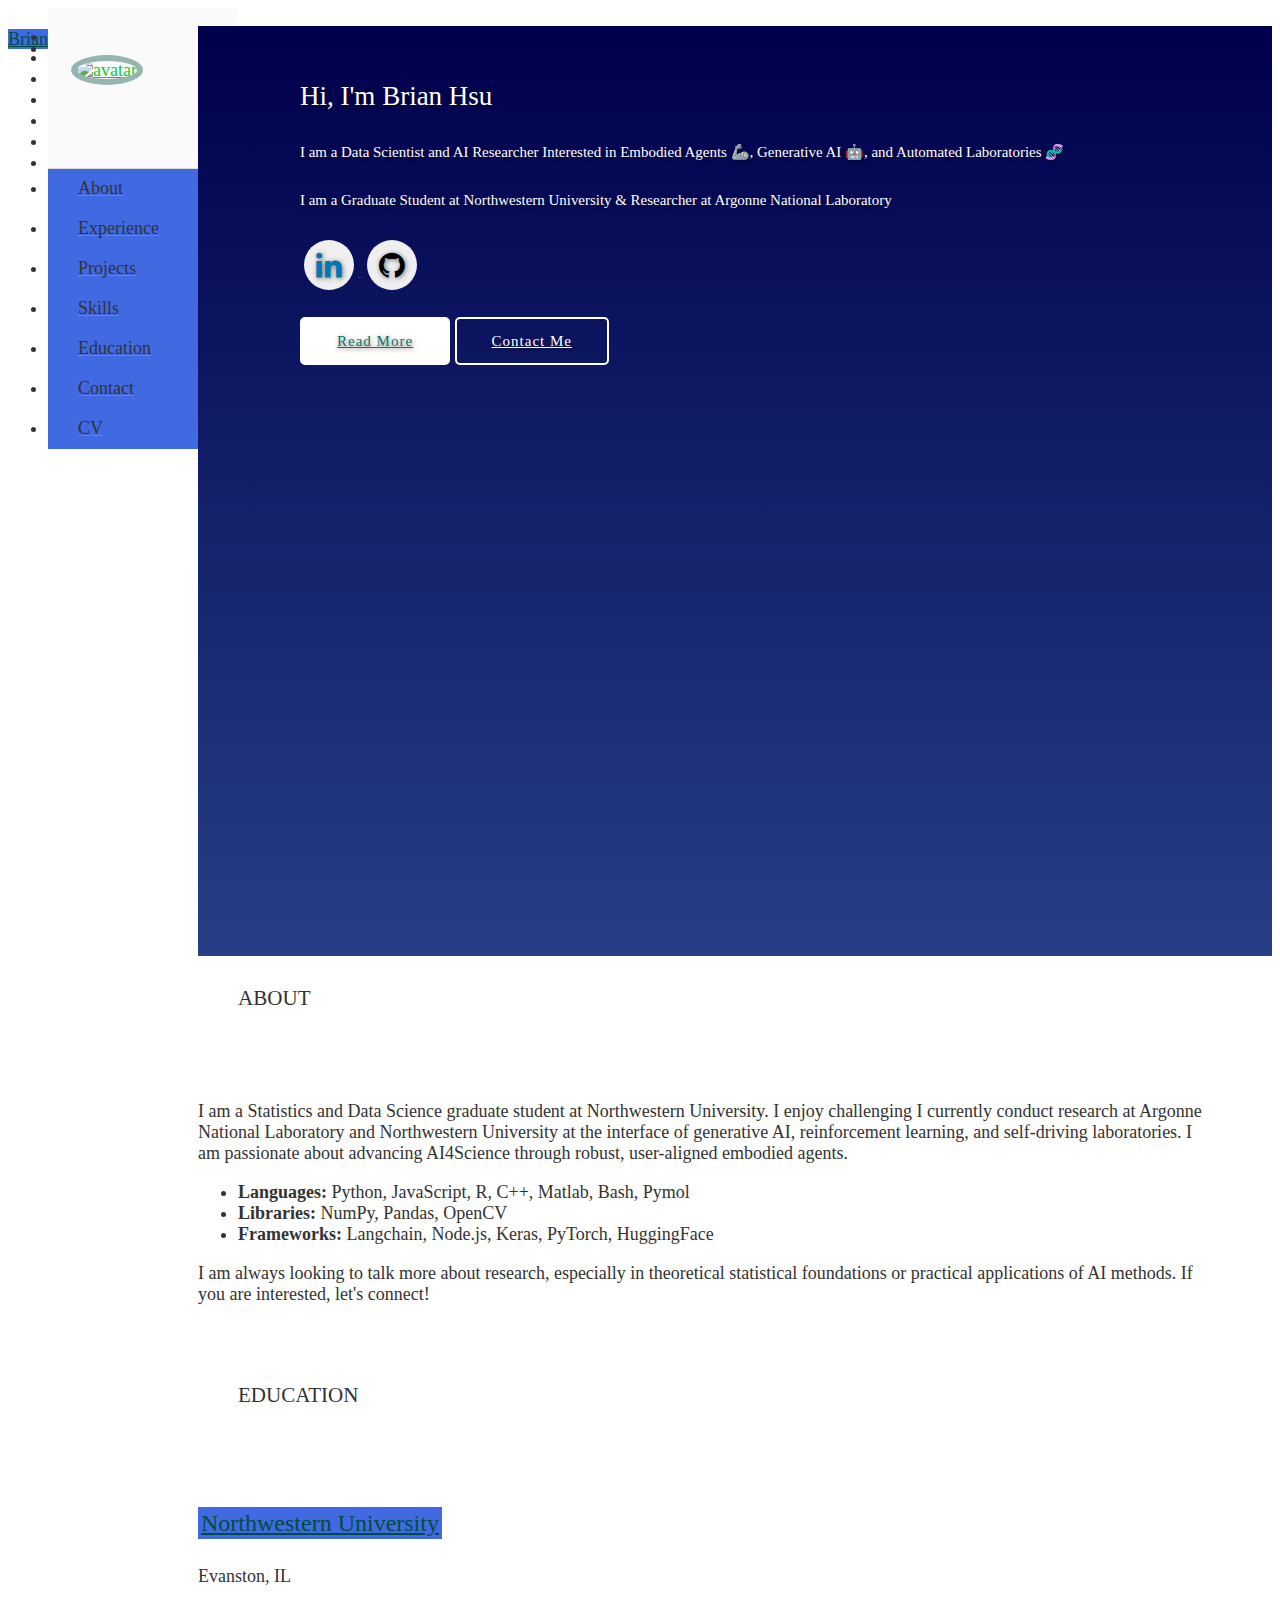
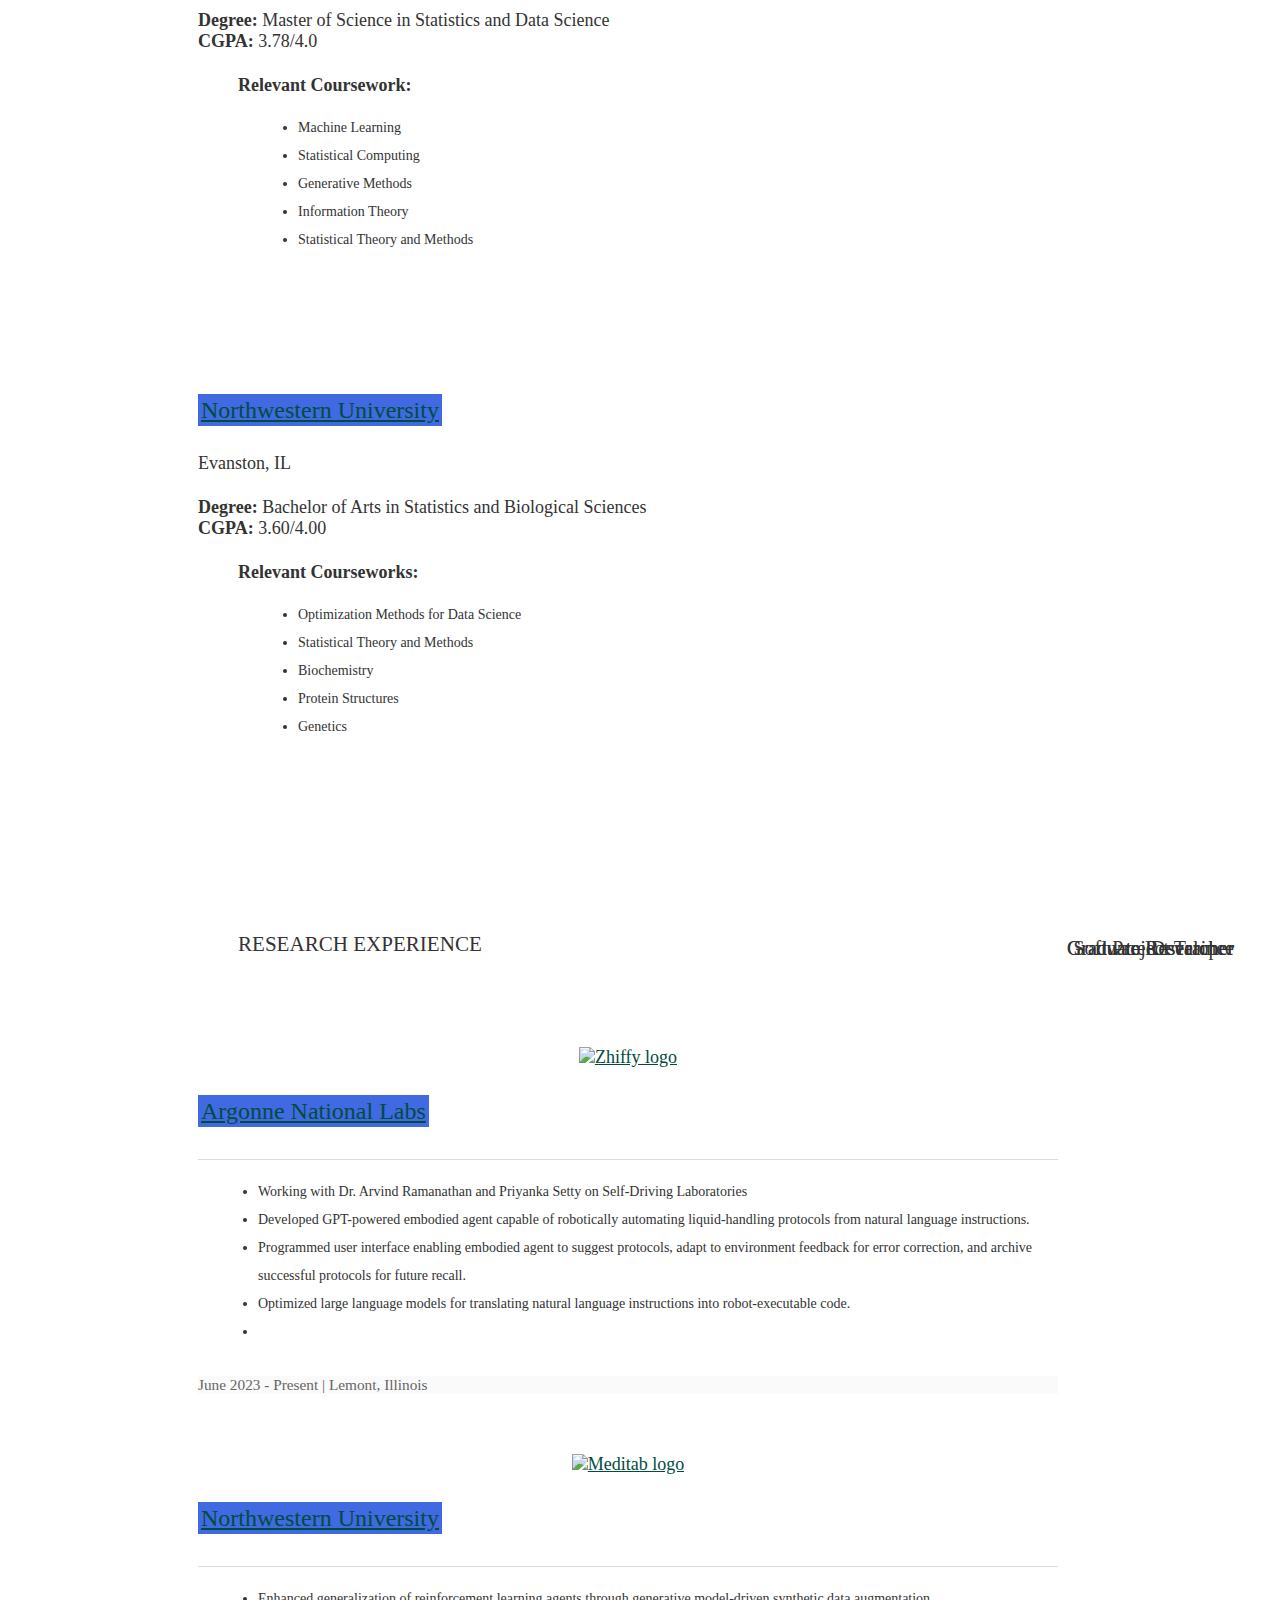
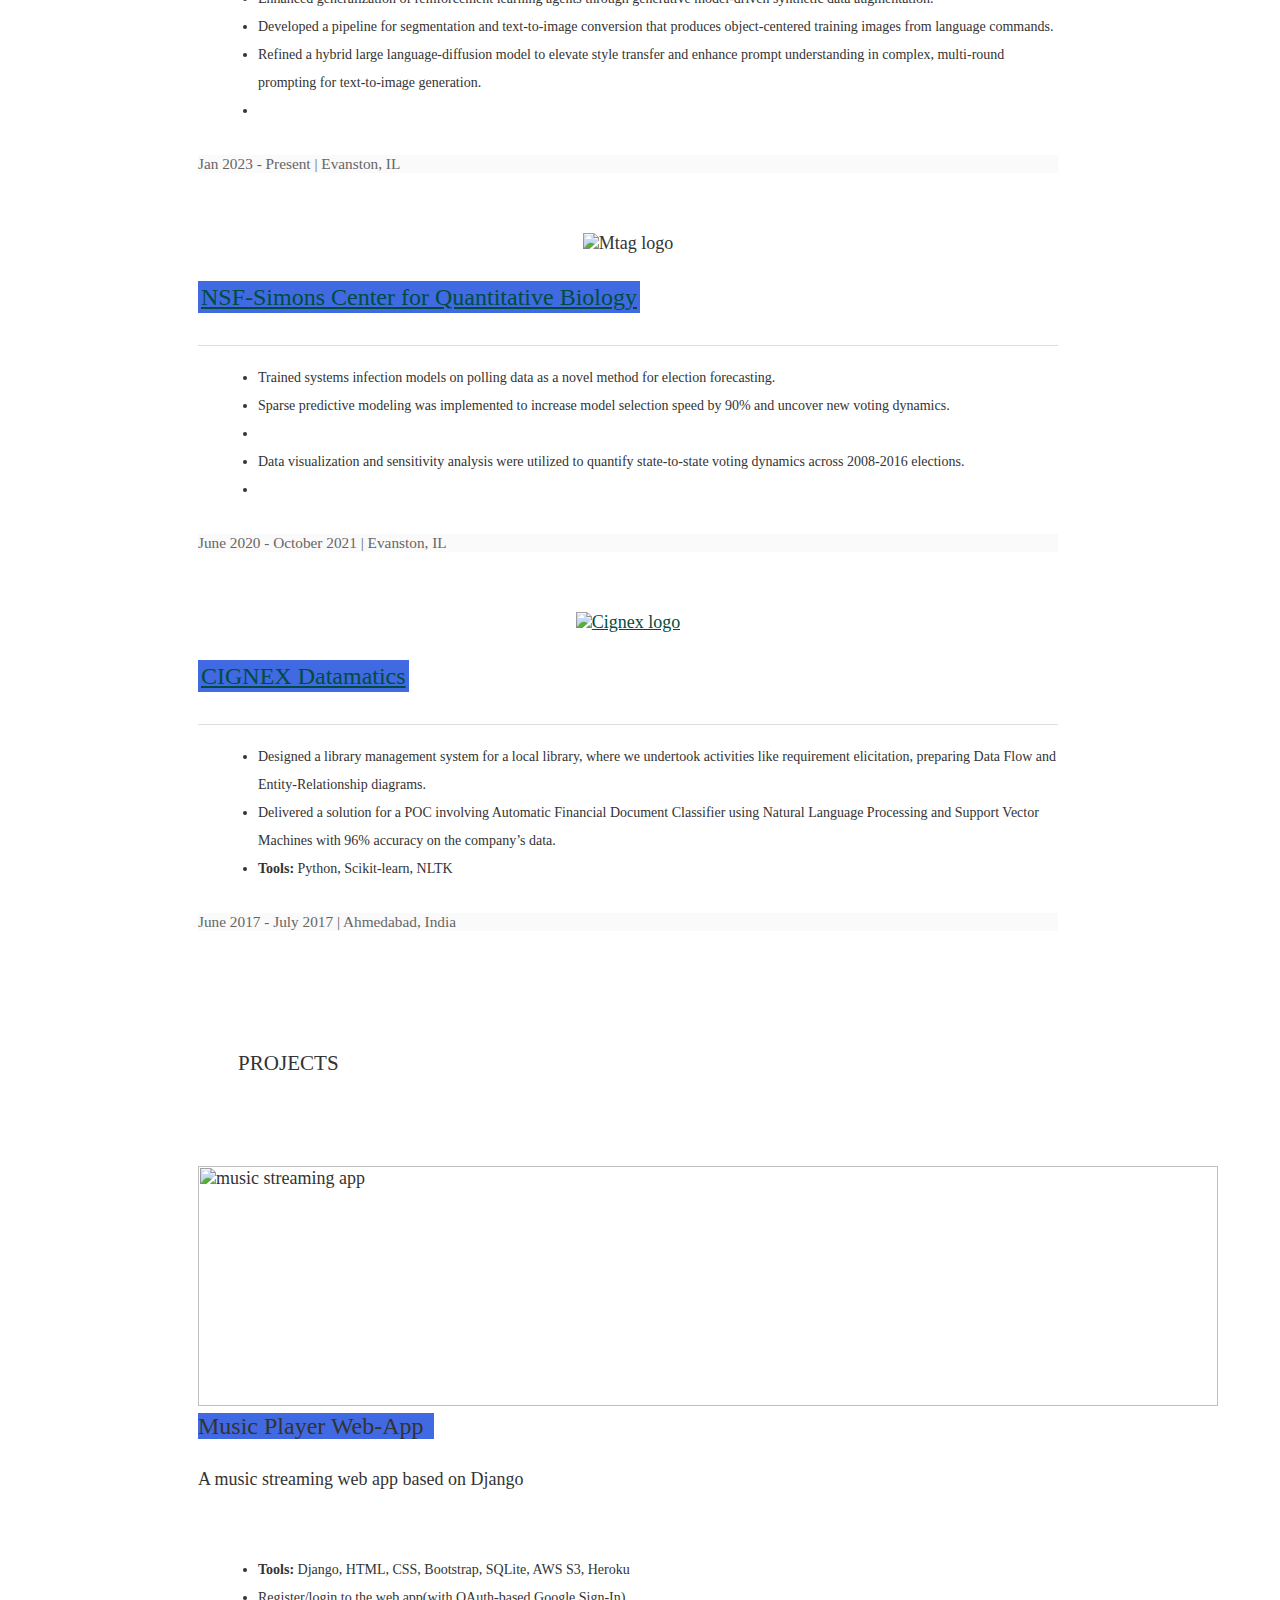
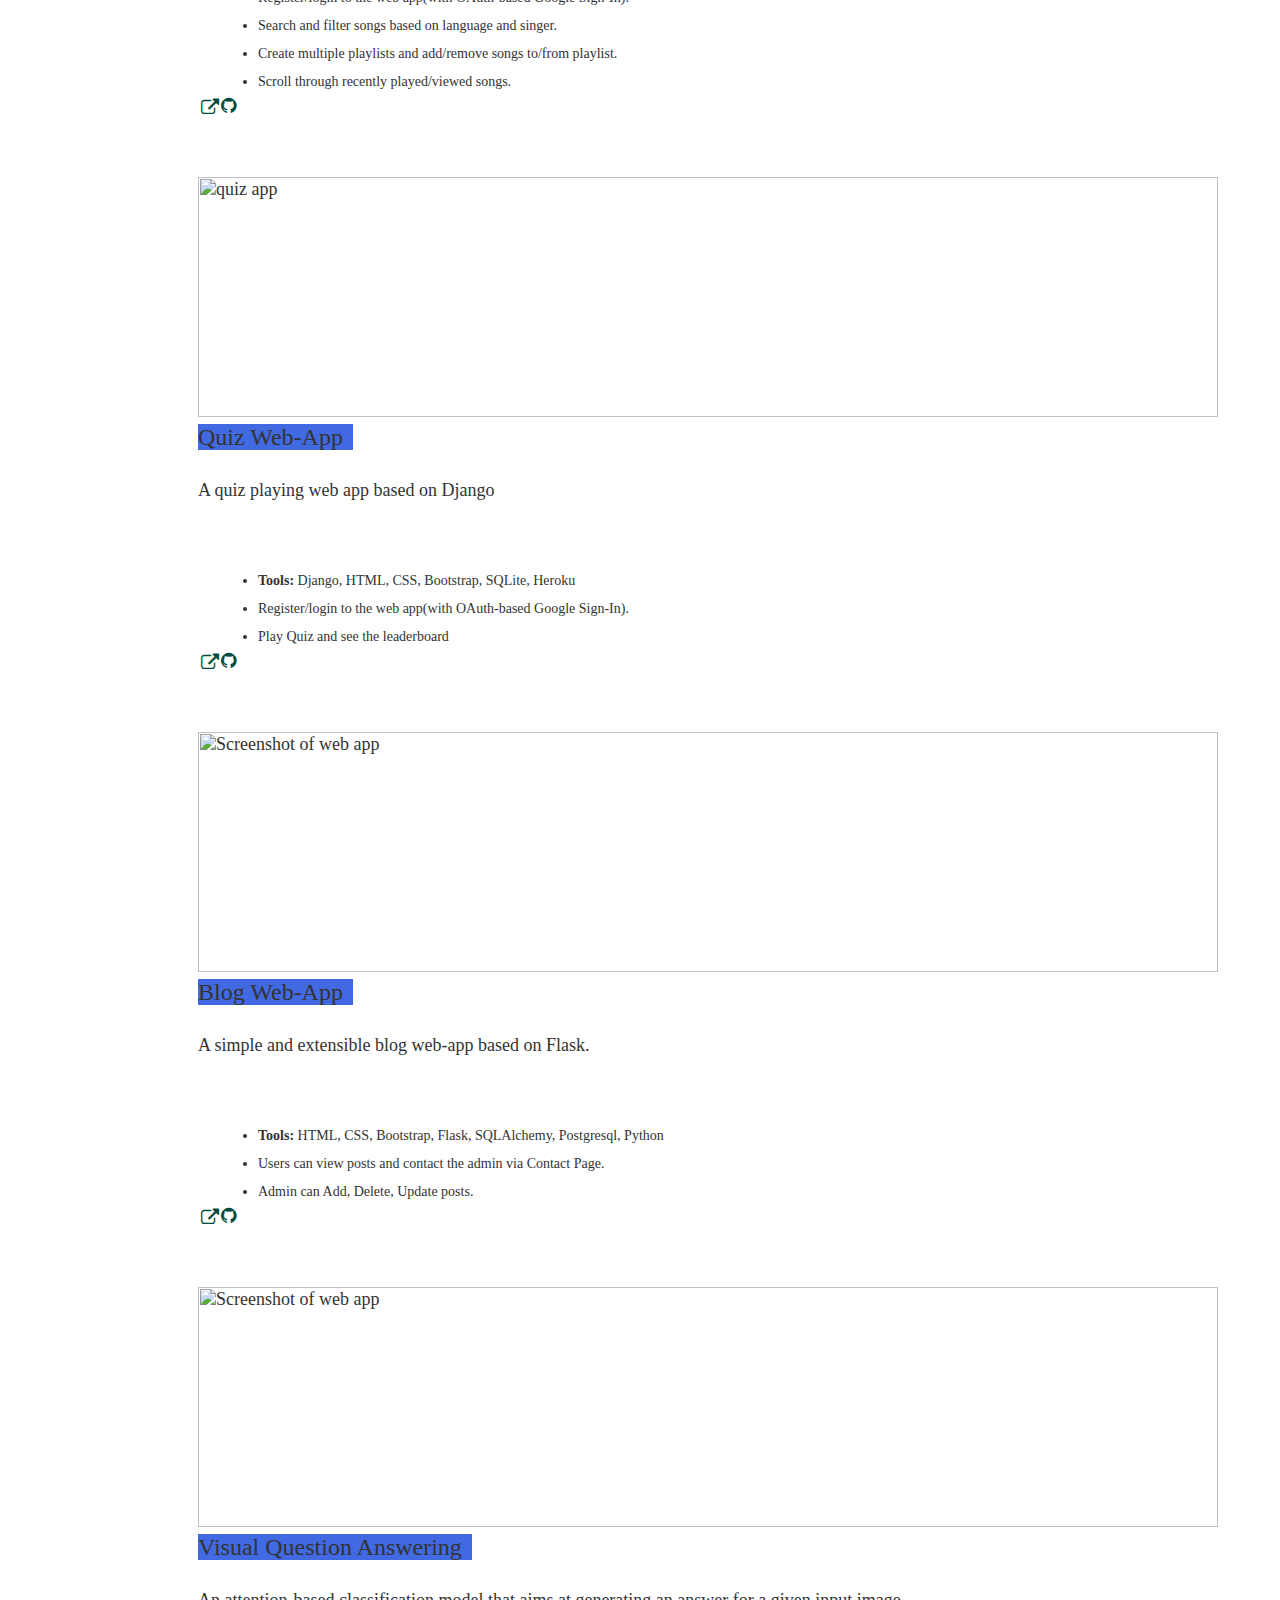
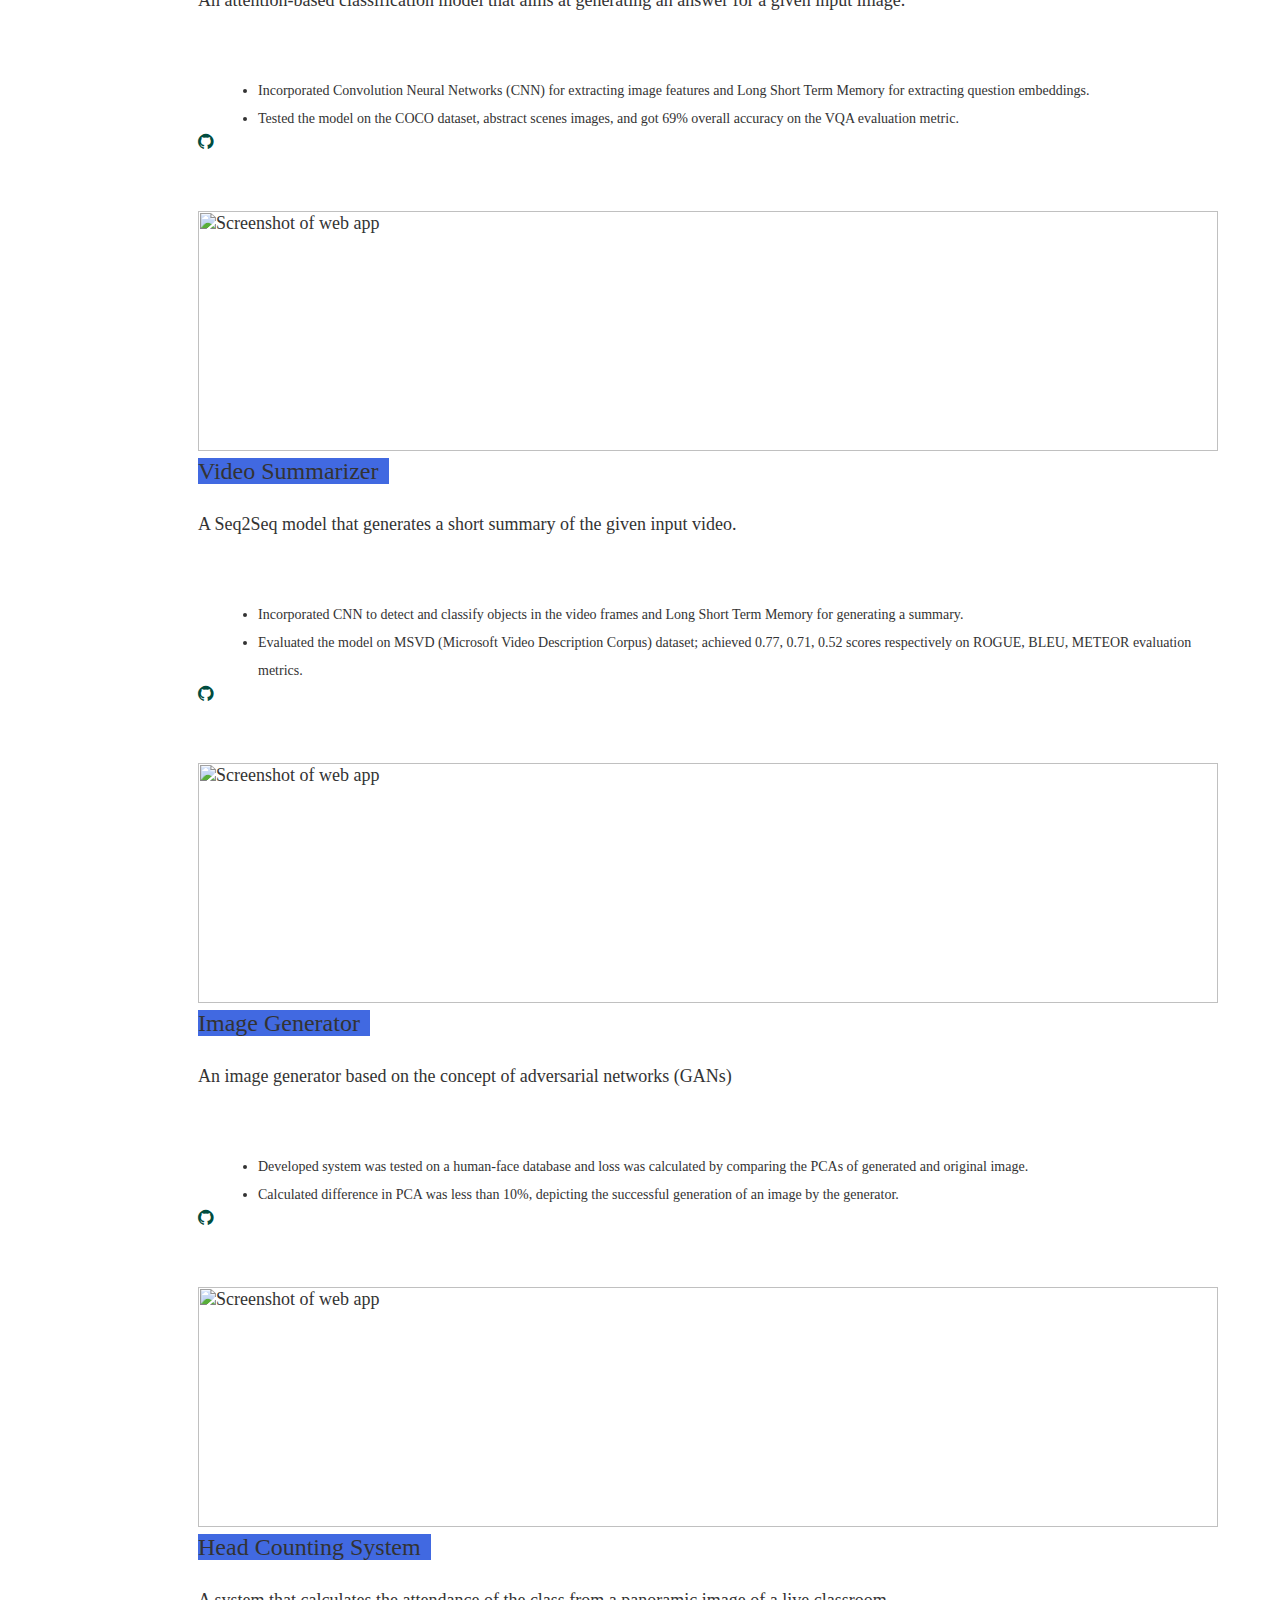
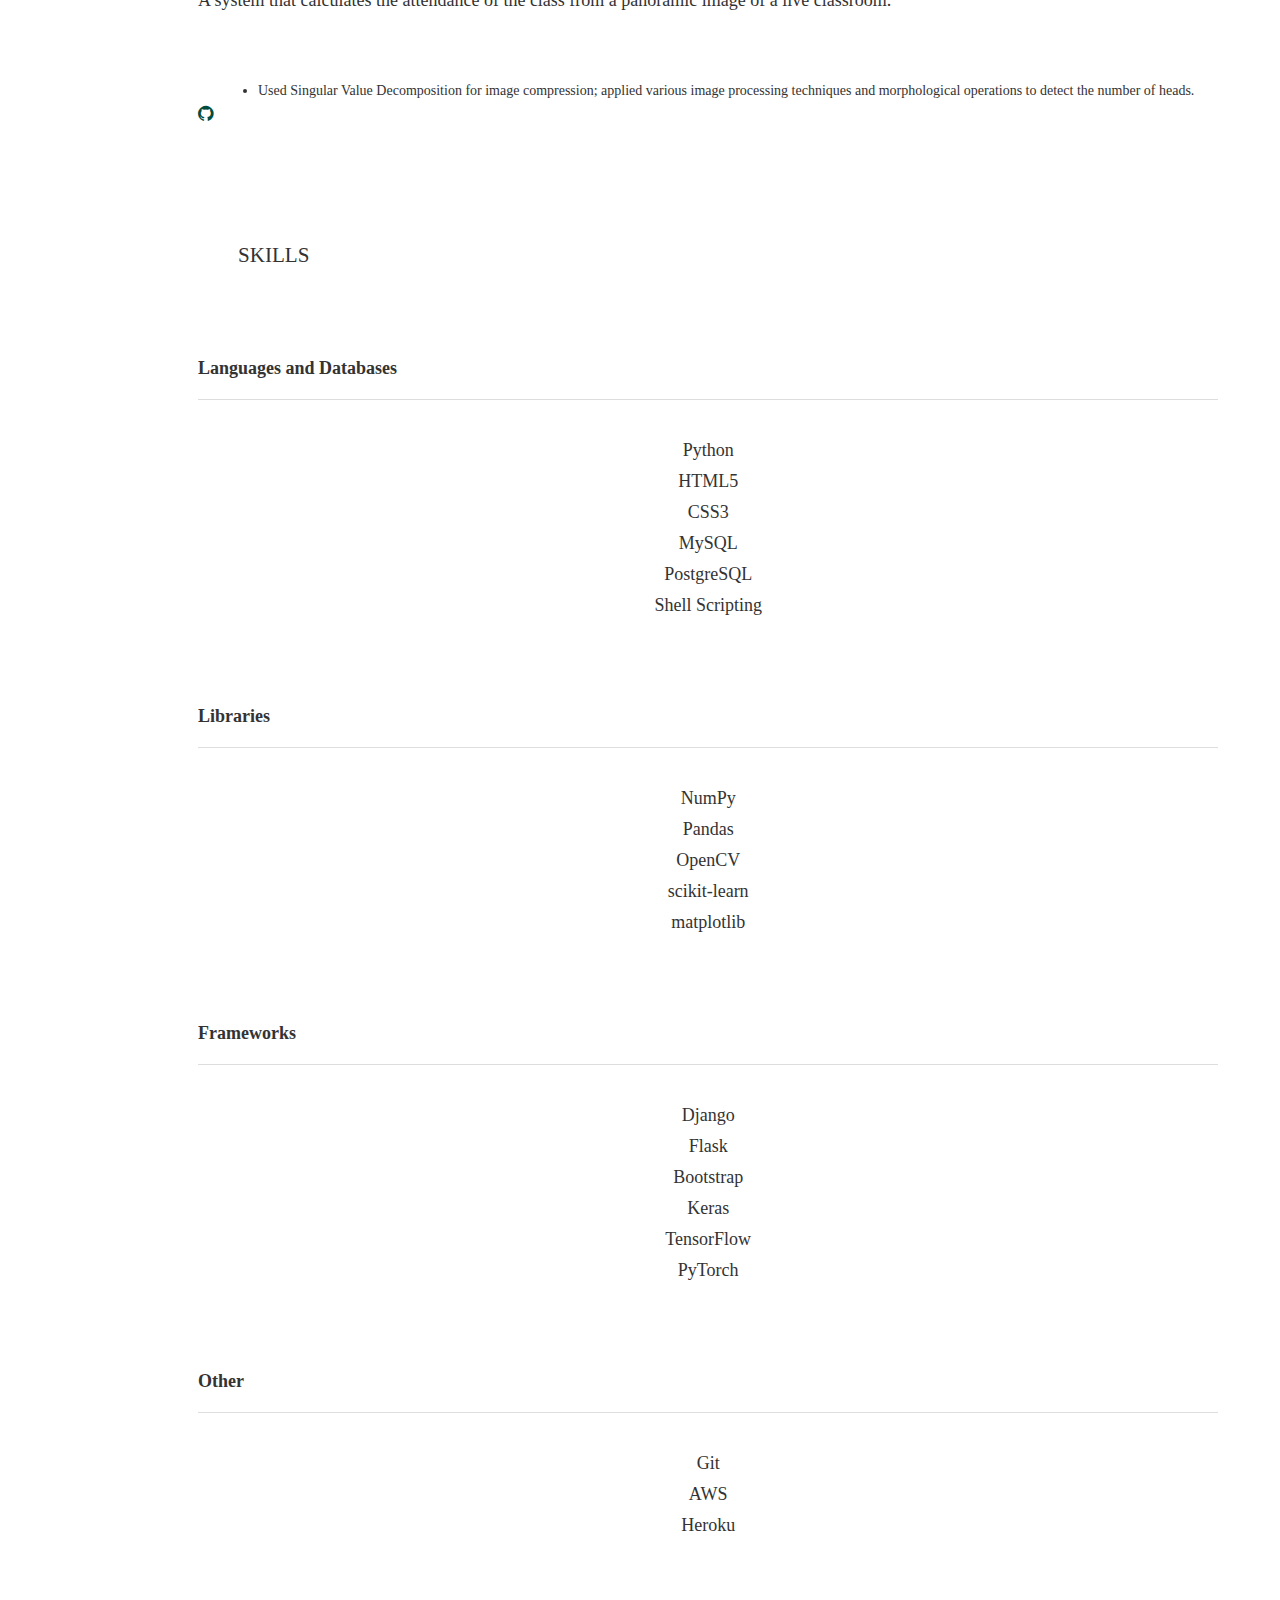
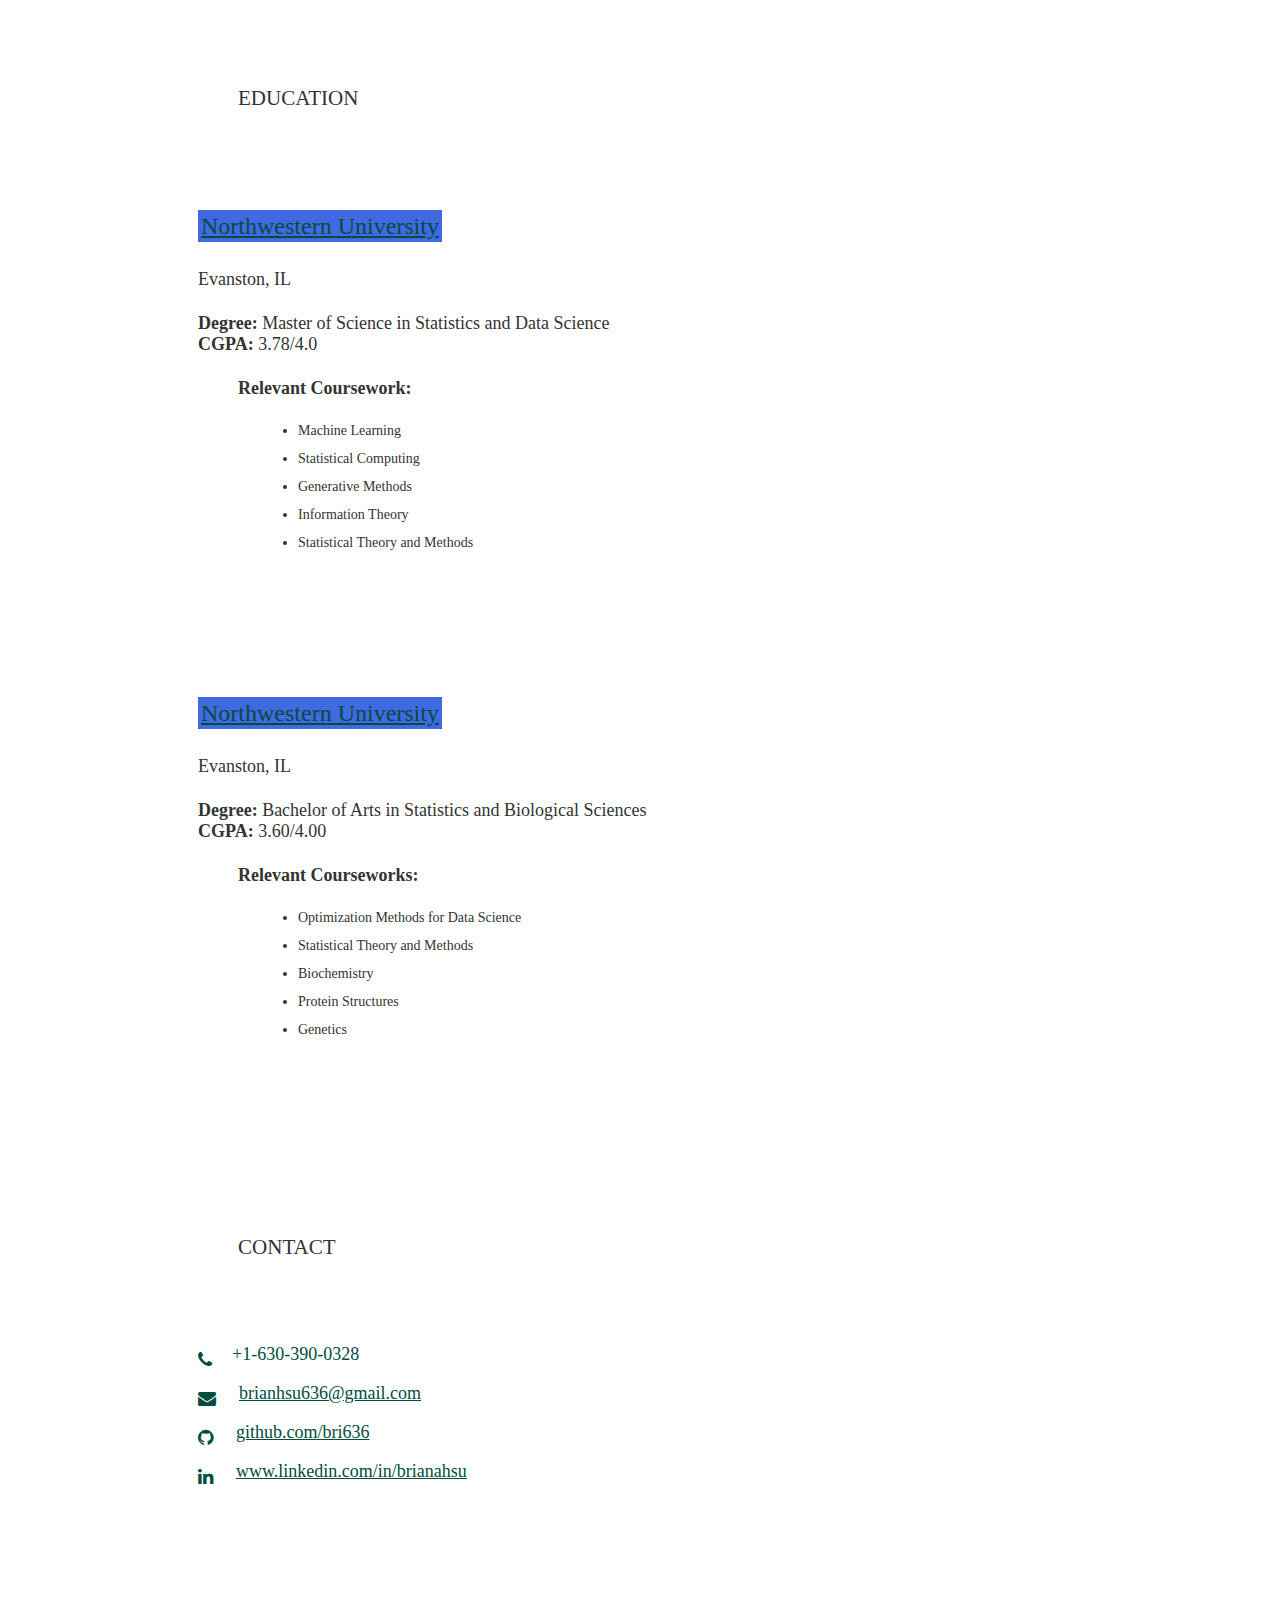
==== commit c5fa7ff6: "moved education section" ====
--- a/index.html
+++ b/index.html
@@ -267,6 +267,87 @@
     </section>
 
 
+        <!-- Seventh Section: Education -->
+        <section id="education" class="section scrollspy">
+          <h3 class="page-title white-text royal-blue">Education</h3>
+          <div class="container">
+            <div class="row">
+              <!-- Education -->
+              <div class="col s12 m6 l6">
+                <div class="card">
+                  <div class="card-content">
+                    <p>
+                      <span class="card-title"><a href="https://www.northwestern.edu/" target="_blank" class="royal-blue-text hoverline">Northwestern University</a></span>
+                    </p>
+                    <p class="brown-text">Evanston, IL</p>
+                    <p>
+                      <b>Degree: </b>Master of Science in Statistics and Data Science     
+                      <br>
+                      <b>CGPA: </b>3.78/4.0
+                    </p>
+    
+                    <ul>
+                      <p>
+                        <b>Relevant Coursework:</b>
+                      <ul>
+                        <li>Machine Learning</li>
+                        <li>Statistical Computing</li>
+                        <li>Generative Methods</li>   
+                        <li>Information Theory</li> 
+                        <li>Statistical Theory and Methods</li>                  
+                      </ul>
+                      </p>
+    
+                    </ul>
+                  </div>
+                </div>
+    
+                
+              </div>
+              <div class="col s12 m6 l6">
+                <div class="card">
+                  <div class="card-content">
+                    <p>
+                      <span class="card-title"><a href="https://www.northwestern.edu/" target="_blank" class="royal-blue-text hoverline"> Northwestern University
+                          </a></span>
+                    </p>
+                    <p class="brown-text">Evanston, IL</p>
+                    <p>
+                      <b>Degree: </b>Bachelor of Arts in Statistics and Biological Sciences
+                      <br>
+                      <b>CGPA: </b>3.60/4.00
+                    </p>
+    
+                    <ul>
+                      <p>
+                        <b>Relevant Courseworks:</b>
+                      <ul>
+                        <li>Optimization Methods for Data Science</li>
+                        <li>Statistical Theory and Methods</li>
+                        <li>Biochemistry</li>
+                        <li>Protein Structures</li>
+                        <li>Genetics</li>
+                      </ul>
+                      </p>
+    
+                    </ul>
+                  </div>
+                </div>
+              </div>
+            </div>
+          </div>
+        </section>
+
+
+
+
+
+
+
+
+
+
+
     <!-- Third Section: Experience -->
     <section id="experience" class="section scrollspy">
       <h3 class="page-title white-text royal-blue">Research Experience</h3>
--- a/assets/css/style.css
+++ b/assets/css/style.css
@@ -0,0 +1,712 @@
+.profile-pic {
+  position: relative;
+  max-width:130px;
+  max-height:130px;
+  width: auto;
+  height: auto;
+  overflow: hidden;
+  /* display: inline-block; */
+  
+  
+  /* background-size: cover;  */
+  margin: -31px; 
+  margin-left:-7px;
+  border: 6px solid rgba(0, 77, 64, 0.4); 
+  border-radius: 50% !important;
+}
+
+.profile-pic img {
+  width: 100%;
+  height: auto;
+}
+
+.tracker {
+  /* visibility: hidden; */
+  position: fixed;
+  /* margin-inline-end: auto;  */
+  bottom: 0; 
+  right: 0;
+}
+
+@import url(https://fonts.googleapis.com/css?family=Poiret+One);
+.social {
+  margin: 0 auto;
+  width: auto;
+  text-align: inherit;
+  /* padding: 10px; */
+}
+
+.icon-btn {
+  margin-left: auto;
+  width: 50px;
+  height: 50px;
+  border: 0;
+  color: #FFFFFF;
+  cursor: pointer;
+  font-size: 30px;
+  line-height: 70px;
+  border-radius: 45px;
+  display: inline-block;
+  margin: 4px;
+}
+
+.github {
+  color: black;
+}
+
+.linkedin {
+  color: #0077b5;
+}
+
+.angellist {
+  color: grey;
+}
+
+.icon-btn:hover {
+  transform: scale(1.10);
+  color: #FFFFFF;
+}
+
+.linkedin:hover {
+  background-color: #0077b5;
+}
+
+.angellist:hover {
+  background-color: grey;
+}
+
+.github:hover {
+  background-color: black;
+}
+
+/* Buttons - Read Me, Contact Us */
+
+.readme {
+  position: relative;
+  padding: 11px 35px;
+  background: #fff;
+  color: #00796b;
+  border: 2px solid #fff;
+  font-weight: 600;
+  font-size: 15px;
+  letter-spacing: 1px;
+  display: inline-block;
+  border-radius: 5px;
+  -webkit-border-radius: 5px;
+}
+
+/* .readme:hover{
+  color: white;
+  background-color: #00796b;
+} */
+
+.contactme {
+  position: relative;
+  padding: 11px 35px;
+  background: none;
+  color: #fff;
+  border: 2px solid #fff;
+  font-weight: 600;
+  font-size: 15px;
+  letter-spacing: 1px;
+  display: inline-block;
+  margin-top: 1.5em;
+  border-radius: 5px;
+  -webkit-border-radius: 5px;
+}
+
+.contactme:hover{
+  color: #00796b;
+  background-color: white;
+}
+/* main body */
+
+/* body-color */
+
+body {
+  color: #333;
+  font-size: 18px;
+}
+
+/* body {
+  color: black;
+  font-size: 18px;
+} */
+
+/* main a -- links */
+
+/* a {
+  color: #009688;
+} */
+
+a {
+  color: #004d40;
+}
+
+/* main blockqoute */
+
+/* blockquote {
+  border-left: 5px solid #795548;
+  color: #795548;
+  font-size: 125%;
+  font-weight: 400;
+  margin: 20px 0;
+  padding-left: 1.5rem;
+} */
+
+blockquote {
+  border-left: 5px solid #795548;
+  color: #795548;
+  font-size: 125%;
+  font-weight: 400;
+  margin: 20px 0;
+  padding-left: 1.5rem;
+}
+
+blockquote * {
+  font-size: inherit;
+  line-height: inherit;
+}
+
+.text-center {
+  text-align: center;
+}
+
+/* main nav */
+
+nav {
+  background: white;
+  box-shadow: none;
+  height: 0;
+}
+
+/* nav {
+  background: rgb(149, 126, 212);
+  box-shadow: none;
+  height: 0;
+} */
+
+nav i {
+  padding: 0 15px;
+  position: relative;
+  top: 5px;
+}
+
+/* main */
+
+/* main {
+  background: url(../../assets/img/bg.png) repeat;
+  padding-left: 190px;
+} */
+
+main {
+  background: url(../../assets/img/bg.png) repeat;
+  padding-left: 190px;
+}
+
+dl {
+  margin-top: 0.5rem;
+}
+
+dd {
+  display: inline-block;
+  font-weight: 500;
+  margin-left: 0;
+}
+
+dt {
+  display: inline-block;
+  margin-left: 0.5rem;
+}
+
+ul.side-nav {
+  width: 190px;
+}
+
+ul.side-nav li {
+  padding: 0;
+}
+
+/* ul.side-nav.fixed a {
+  box-sizing: content-box;
+  color: rgb(48, 122, 207);
+  display: block;
+  line-height: 100%;
+  padding: 10px 0 12px;
+} */
+
+ul.side-nav.fixed a {
+  box-sizing: content-box;
+  color: rgb(16, 202, 56);
+  display: block;
+  line-height: 100%;
+  padding: 10px 0 12px;
+}
+
+ul.table-of-contents li.logo a.active, ul.table-of-contents li.logo a:hover {
+  border: none;
+  font-weight: 200;
+}
+
+/* ul.side-nav.fixed li.logo {
+  background-color: #fafafa;
+  border-bottom: 1px solid #ddd;
+  box-sizing: content-box;
+  min-height: 90px;
+  padding: 30px 30px 40px;
+} */
+
+ul.side-nav.fixed li.logo {
+  background-color: #fafafa;
+  border-bottom: 1px solid #ddd;
+  box-sizing: content-box;
+  min-height: 90px;
+  padding: 30px 30px 40px;
+}
+
+ul.side-nav.fixed li.logo a {
+  font-weight: 200;
+  line-height: 100%;
+}
+
+ul.table-of-contents li:not(.logo) a.active, ul.table-of-contents li:not(.logo) a:hover {
+  background-color: #fafafa;
+  border-left: 3px solid;
+}
+
+ul.side-nav.fixed.table-of-contents li:not(.logo) a span, ul#slide-out li:not(.logo) a span {
+  color: #333 !important;
+}
+
+li.logo span {
+  display: block;
+  font-size: 14px;
+}
+
+.brand-logo h1 {
+  font-size: inherit;
+  line-height: inherit;
+  margin: inherit;
+  font-weight: inherit;
+}
+
+.container {
+  width: 95%;
+}
+
+h3 {
+  font-weight: 200;
+  margin-bottom: 60px;
+  margin-top: 0;
+  padding: 30px 40px;
+  text-transform: uppercase;
+}
+
+.section {
+  padding-bottom: 30px;
+  padding-top: 0;
+  position: relative;
+}
+
+.full-height {
+  height: 100vh;
+}
+
+/* Original */
+
+/* #intro.section {
+  background: url(../../assets/img/white-ai-wallpaper.jpg) no-repeat top center/cover;
+  position: relative;
+} */
+/*
+#intro.section {
+  background: #4169e1 repeat;
+  position: relative;
+}*/
+
+#intro.section {
+  background: linear-gradient(to bottom, #000080, #4169e1);
+  position: relative;
+}
+
+#intro.section .container {
+  color: white;
+  font-weight: 200;
+  left: 0;
+  position: absolute;
+  top: 0;
+}
+
+/* #intro.section .container *:not(span) {
+  font-weight: 300;
+  line-height: 150%;
+  padding: 0 30px;
+  text-shadow: 1px 1px 5px rgba(0, 0, 0, 0.5);
+} */
+
+#intro.section .container *:not(span) {
+  font-weight: 300;
+  /* font-weight: 400; */
+  line-height: 150%;
+  /* padding: 0 0px; */
+  text-shadow: 1px 1px 5px rgba(0, 0, 0, 0.5);
+}
+
+#intro.section .underline {
+  border-bottom: 5px solid #24305e;
+}
+
+#intro.section .teal {
+  padding: 0 10px;
+}
+
+.overlay {
+  background-color: rgba(0, 0, 0, 0.4);
+  height: 100%;
+  left: 0;
+  position: absolute;
+  top: 0;
+  width: 100%;
+}
+
+.waves-effect.waves-blue .waves-ripple {
+  /* The alpha value allows the text and background color
+   of the button to still show through. */
+  background-color: rgba(33, 150, 243, 0.2);
+}
+
+.card {
+  margin-bottom: 60px;
+}
+
+.card .role {
+  font-size: 1.25rem;
+  position: absolute;
+  right: 38px;
+  top: 35px;
+}
+
+.card li a {
+  margin-right: 0;
+  color: #333;
+  border-bottom: 2px solid #ffab40;
+}
+
+.card li a:hover {
+  color: #333;
+  font-weight: 500;
+}
+
+.card .card-content {
+  padding-bottom: 30px;
+}
+
+.card .card-content p {
+  padding: 5px 0 0;
+}
+
+.card h5 {
+  font-size: 1.5rem;
+  margin-bottom: -0.5rem;
+  margin-top: 2rem;
+}
+
+.card h6 {
+  font-weight: 300;
+  letter-spacing: 1px;
+  margin-top: 2rem;
+  text-transform: uppercase;
+}
+
+#experience .card-action {
+  background-color: rgba(0, 0, 0, 0.02);
+  border: none;
+}
+
+#experience .card .col.s12.m2 a {
+  display: block;
+}
+
+#experience .card .col.s12.m2 a img {
+  max-height: 60px;
+}
+
+.card-action span {
+  font-size: 85%;
+  color: #666;
+}
+
+.card ul {
+  margin-bottom: 0;
+}
+
+.card ul li {
+  line-height: 200%;
+  list-style-type: disc;
+  margin-left: 24px;
+}
+
+.card ul li li {
+  color: #666;
+  font-size: 13px;
+}
+
+.card .card-title {
+  font-size: 24px;
+}
+
+.card .card-content .card-title {
+  line-height: 2.5rem;
+}
+
+.card i.right {
+  margin-left: 10px;
+}
+
+a.hoverline {
+  border-bottom: 3px solid transparent !important;
+  padding: 3px 3px 0 3px;
+  transition: 0.25s all;
+  -moz-transition: 0.25s all;
+  -webkit-transition: 0.25s all;
+}
+
+/* main a.hoverline */
+
+/* a.hoverline:hover {
+  border-bottom: 3px solid #24305e !important;
+} */
+
+a.hoverline:hover {
+  border-bottom: 3px solid #004d40 !important;
+}
+
+#skills .card.large {
+  height: 360px;
+}
+
+#skills h4 {
+  border-bottom: 1px solid #ddd;
+  margin-bottom: 30px;
+  padding-bottom: 20px;
+}
+
+#skills .col img.responsive-img {
+  margin: 0 auto;
+  max-height: 100px;
+  padding-bottom: 10px;
+  text-align: center;
+  vertical-align: middle;
+  display: table-cell;
+}
+
+.card.large .card-content p {
+  color: inherit;
+  margin: 0;
+  padding: 30px 0;
+}
+
+#experience .card-content .row {
+  border-bottom: 1px solid #ddd;
+  padding-bottom: 10px;
+}
+
+.card.large .card-image {
+  height: 230px;
+}
+
+.card.large .card-content {
+  height: auto;
+}
+
+.card.medium .card-image {
+  height: 240px;
+}
+
+.card-action a.btn-floating {
+  margin-bottom: 0;
+}
+
+#contact a:not(.btn-floating) {
+  bottom: 6px;
+  left: 20px;
+  position: relative;
+}
+
+#experience .col.s12.m2 {
+  text-align: center;
+}
+
+.fa-external-link:before {
+  left: 3px;
+  position: relative;
+  top: 2px;
+}
+
+small {
+  display: none;
+}
+
+.grey-text {
+  color: #666 !important;
+}
+
+/* main .teal-text */
+
+.teal-text {
+  color: #008073 !important;
+}
+
+.royal-blue-text {
+  background-color: #4169e1 !important;
+}
+
+/* .teal-text {
+  color: #0b5e86 !important;
+} */
+
+/* .teal */
+
+.teal {
+  background-color: #008073 !important;
+}
+/*
+.royal-blue {
+  background-color: #4169e1 !important;
+  background-color: linear-gradient(to bottom, #000080, #4169e1);
+}*/
+
+.royal-blue {
+  background-color: linear-gradient(to bottom, #000080, #4169e1);
+}
+
+/* .teal {
+  background-color: #00695c !important;
+} */
+
+@media (min-width: 1200px) {
+  #experience .container {
+    width: 860px;
+  }
+}
+
+@media (max-width: 1360px) {
+  .card ul li {
+    font-size: 14px;
+    line-height: 200%;
+    margin-left: 20px;
+  }
+}
+
+@media (max-width: 1160px) {
+  .card ul li {
+    line-height: 150%;
+  }
+}
+
+@media (max-width: 992px) {
+  main {
+    padding-left: 0px;
+    padding-top: 64px;
+  }
+  ul.side-nav a {
+    line-height: 100%;
+    padding: 0;
+    width: 100%;
+  }
+  nav {
+    background: #fff;
+    height: 64px;
+    position: absolute;
+  }
+  nav a.button-collapse, nav a.button-collapse i {
+    color: #009688;
+    height: 56px;
+    line-height: 56px;
+  }
+  h3 {
+    padding: 20px 30px;
+    margin-bottom: 40px;
+  }
+  .container {
+    margin: 0 auto;
+  }
+  nav.hide-on-large.only.trigger {
+    display: block;
+    position: fixed;
+    top: 0;
+    z-index: 2;
+  }
+  .name-title {
+    display: block;
+    height: 100%;
+    padding-top: 15px;
+    text-align: center;
+    width: 100%;
+    position: absolute;
+  }
+  .name-title>span, .name-title>a {
+    position: relative;
+    line-height: 20px;
+  }
+  .name-title a {
+    font-size: 22px;
+    display: block;
+  }
+  .name-title span {
+    display: block;
+    font-size: 14px;
+  }
+  h3, .container {
+    position: relative;
+    top: 64px;
+  }
+  section#intro {
+    margin-bottom: -64px;
+  }
+  .card .role {
+    position: relative;
+    right: initial;
+    top: initial;
+  }
+}
+
+@media (max-width: 600px) {
+  h2 {
+    font-size: 22px;
+    line-height: 200%;
+    margin: 30px 0 0;
+  }
+  #intro.section .container *:not(span) {
+    padding: 0;
+  }
+  .card .card-content .card-title {
+    font-size: 20px;
+    line-height: 24px;
+  }
+  #experience span.card-title {
+    text-align: center;
+    display: block;
+  }
+  #experience span.card-title a {
+    margin: 0;
+  }
+  i.mdi-navigation-close.right {
+    position: relative;
+    bottom: 15px;
+  }
+  #contact a:not(.btn-floating) {
+    text-align: center;
+    display: block;
+    left: initial;
+    bottom: initial;
+  }
+  #contact a.btn-floating.btn-large {
+    display: block;
+    text-align: center;
+    margin: 0 auto;
+  }
+  #intro.section {
+    background-position-x: 30%;
+  }
+}
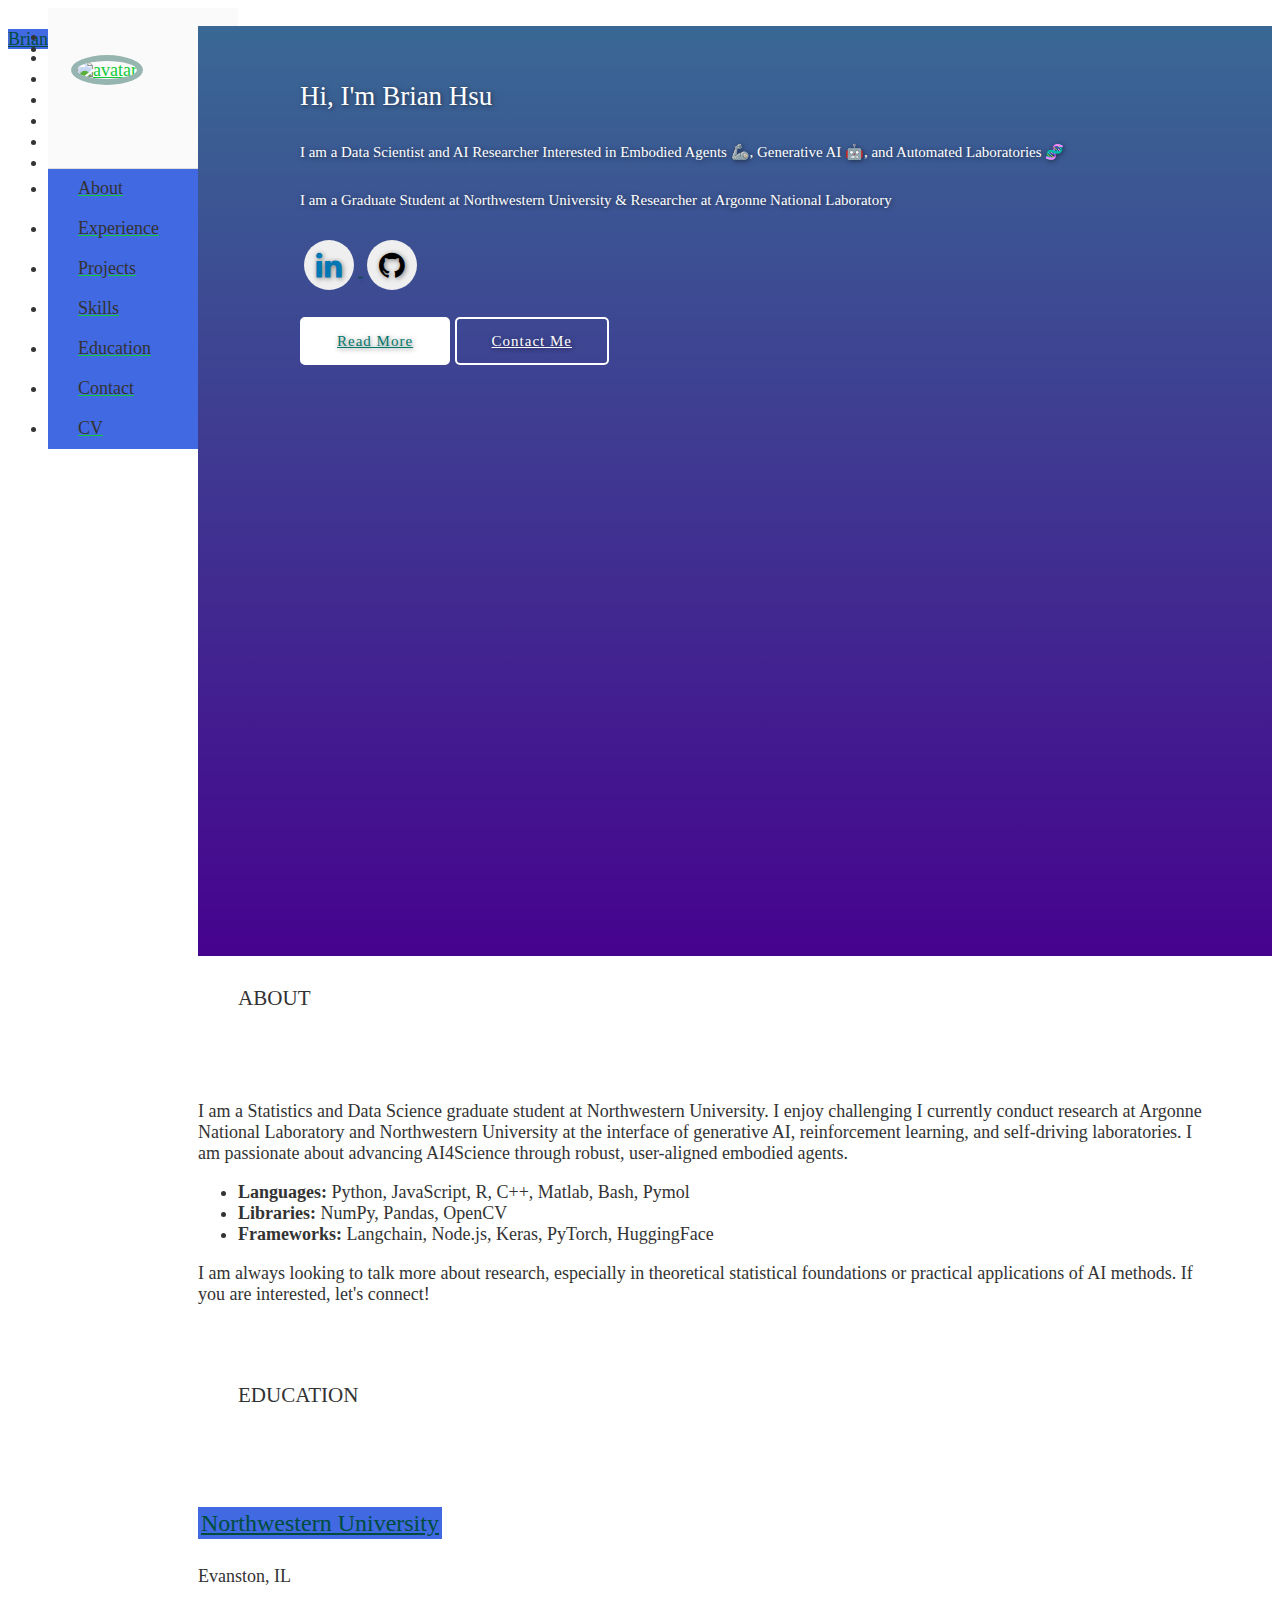
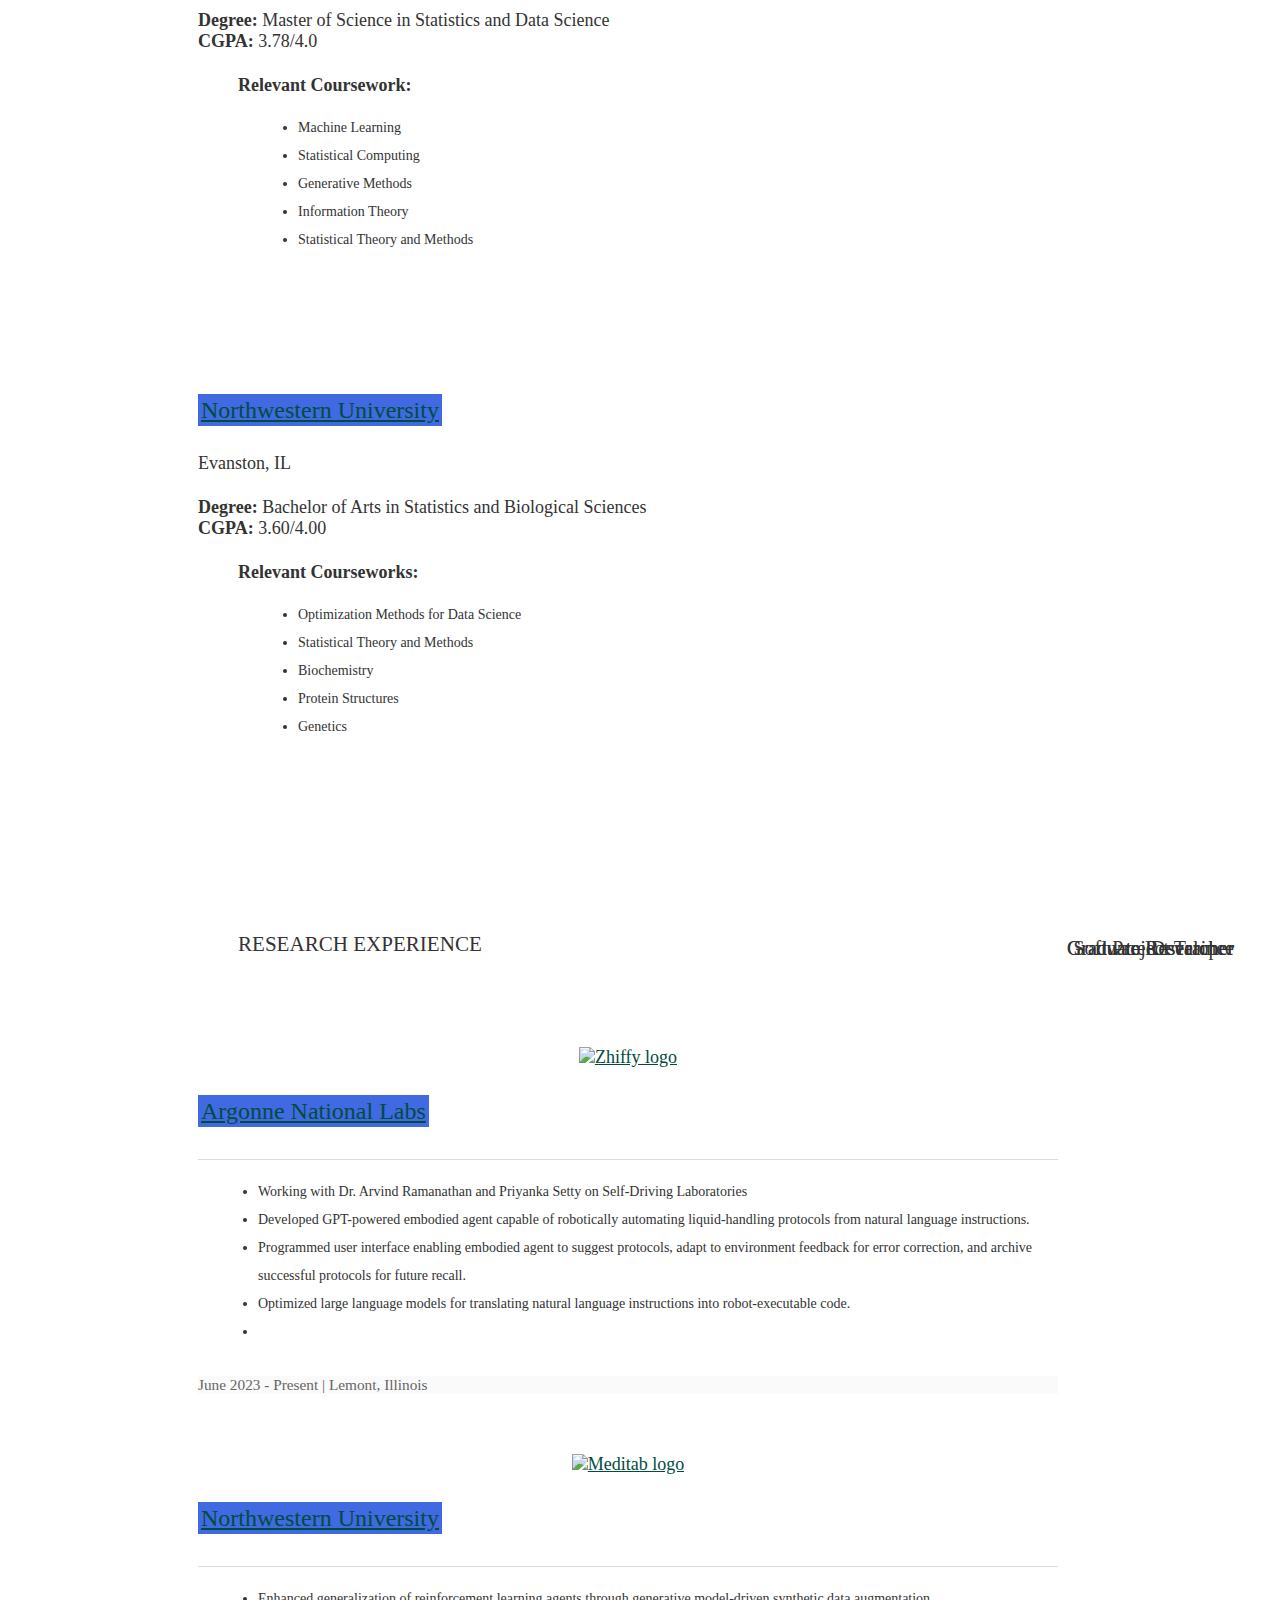
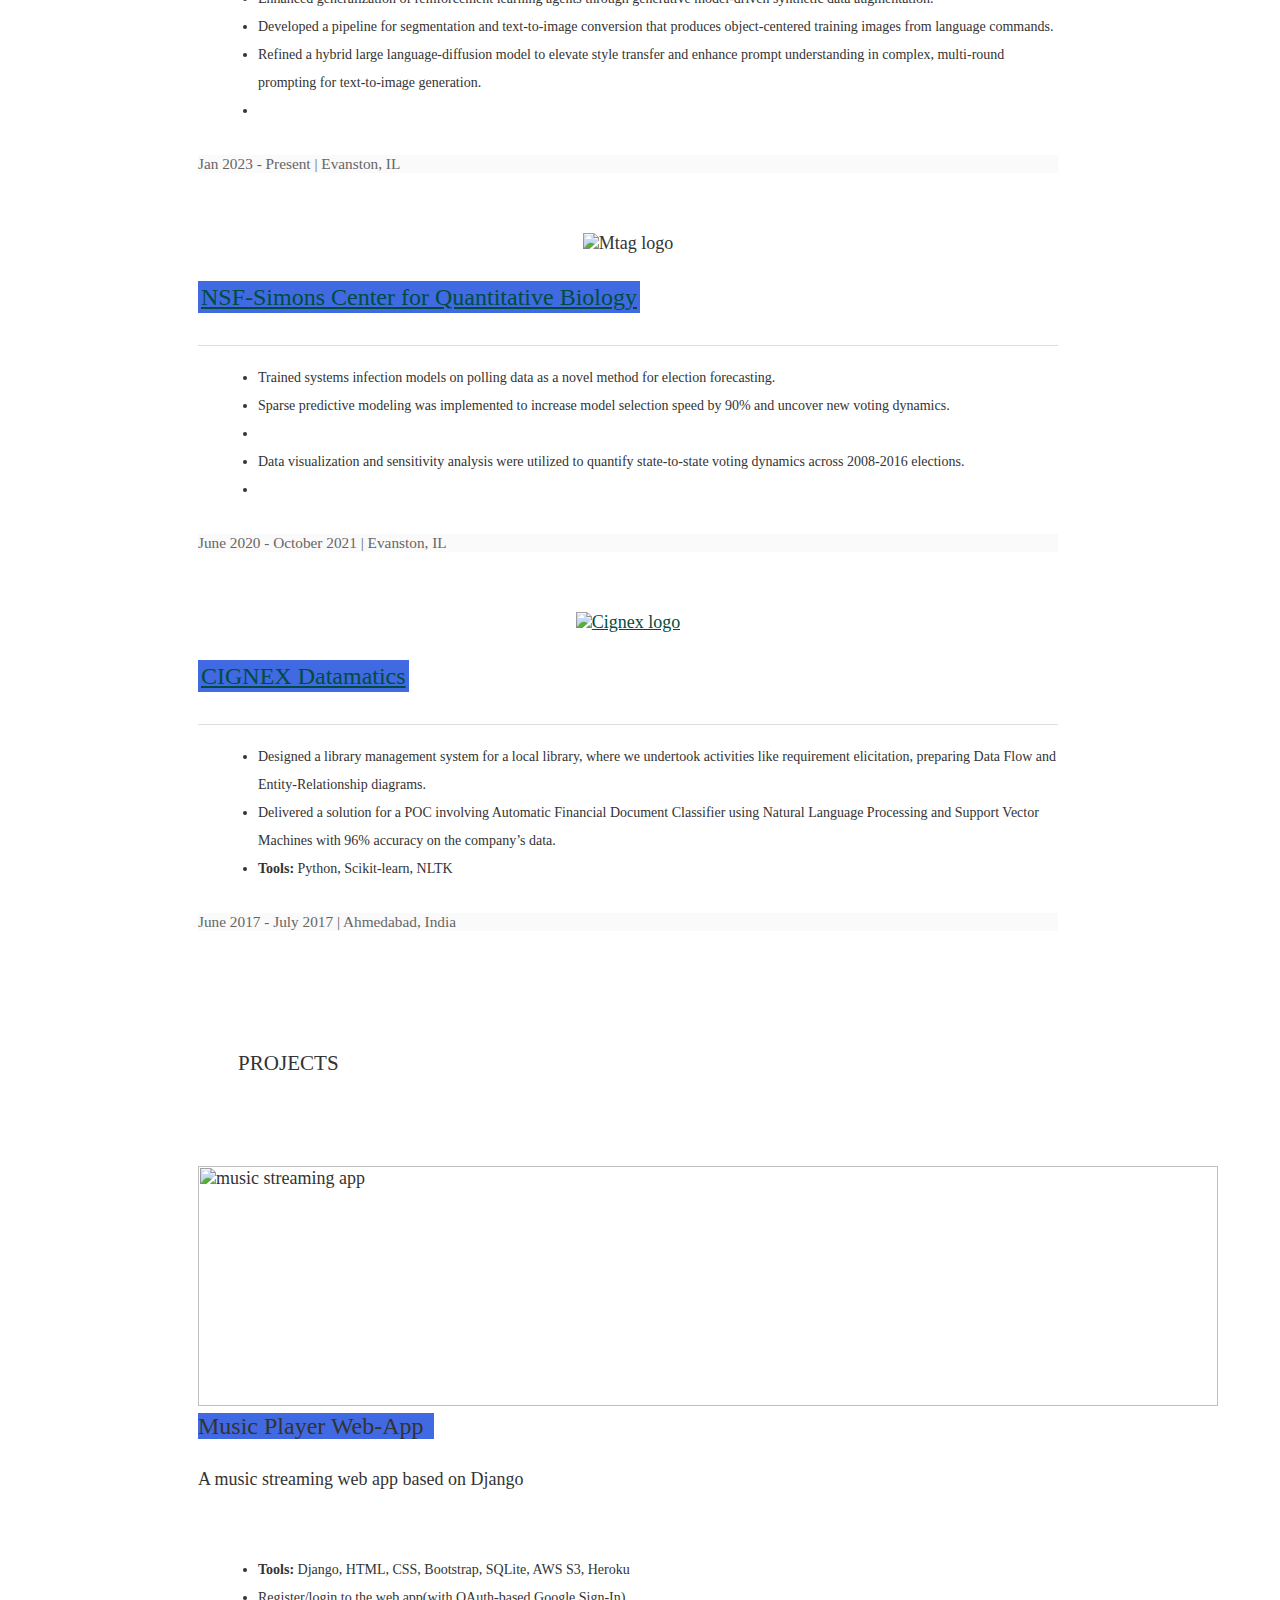
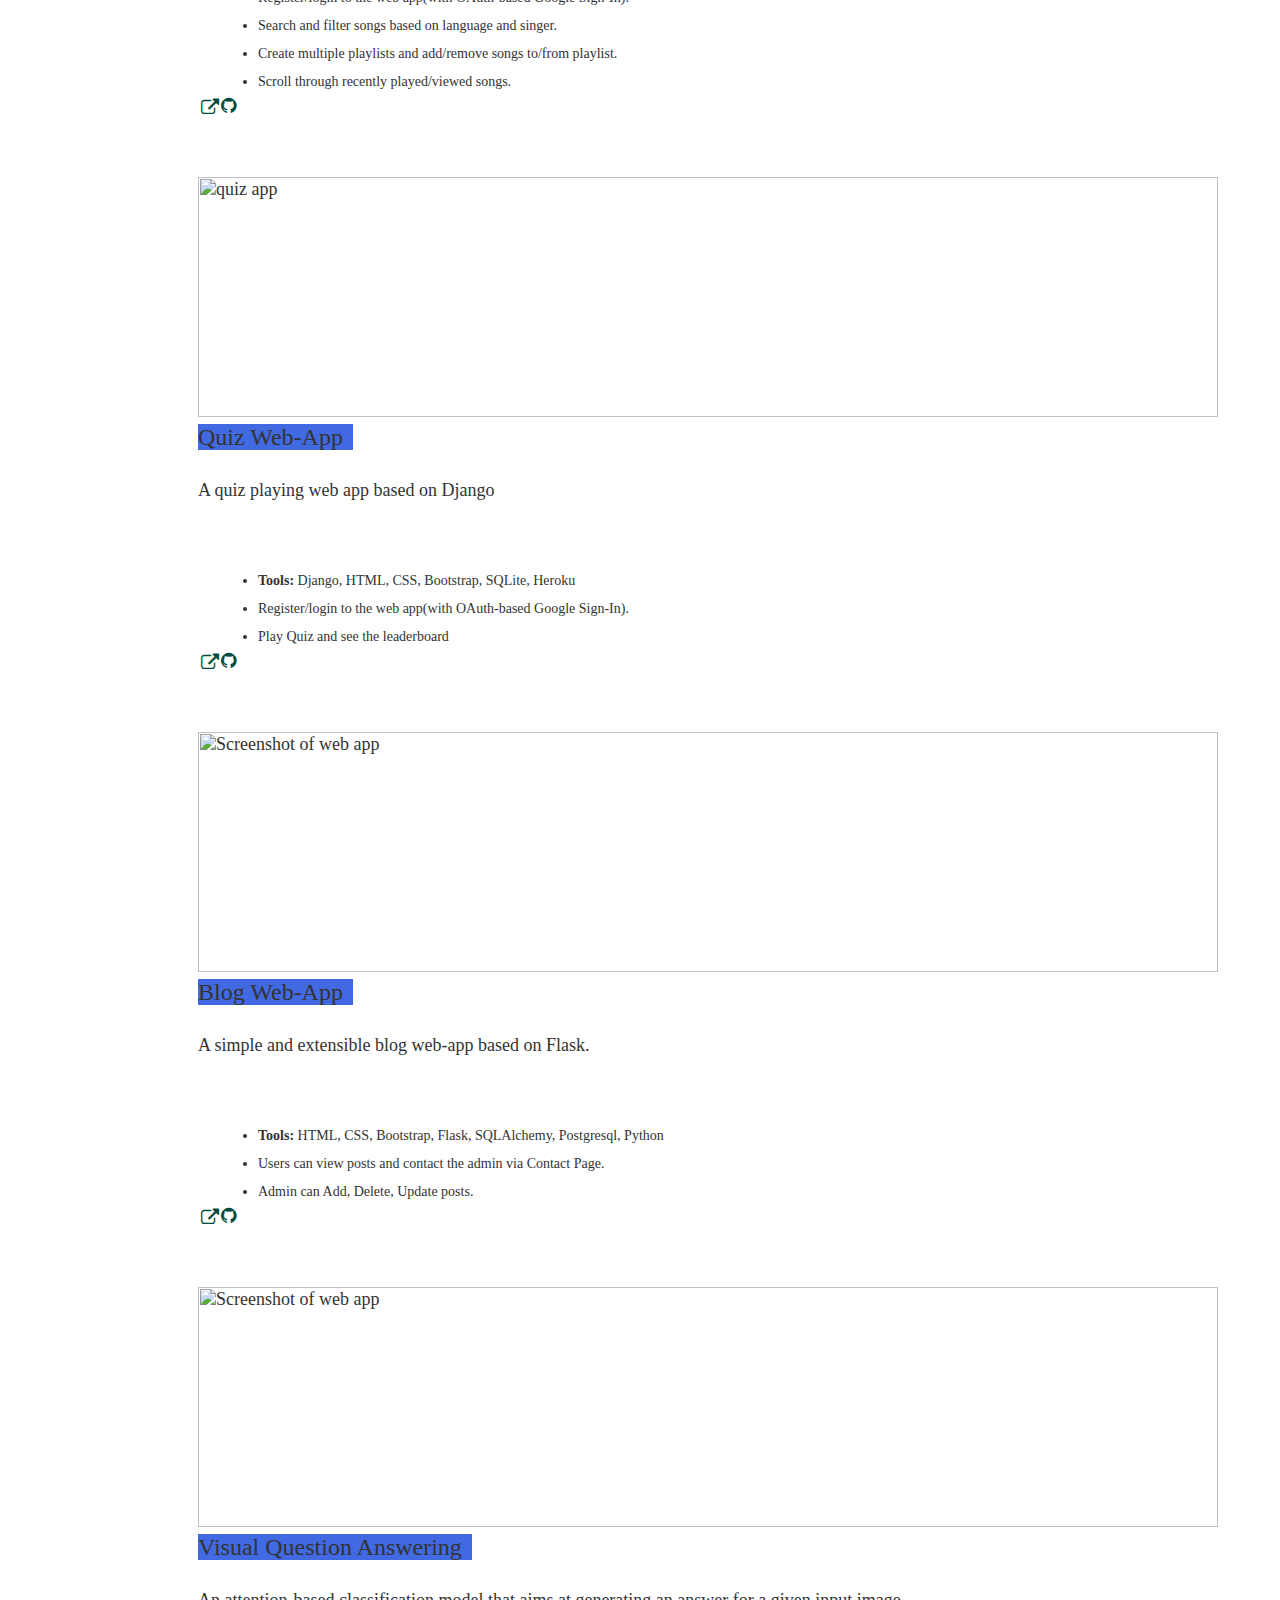
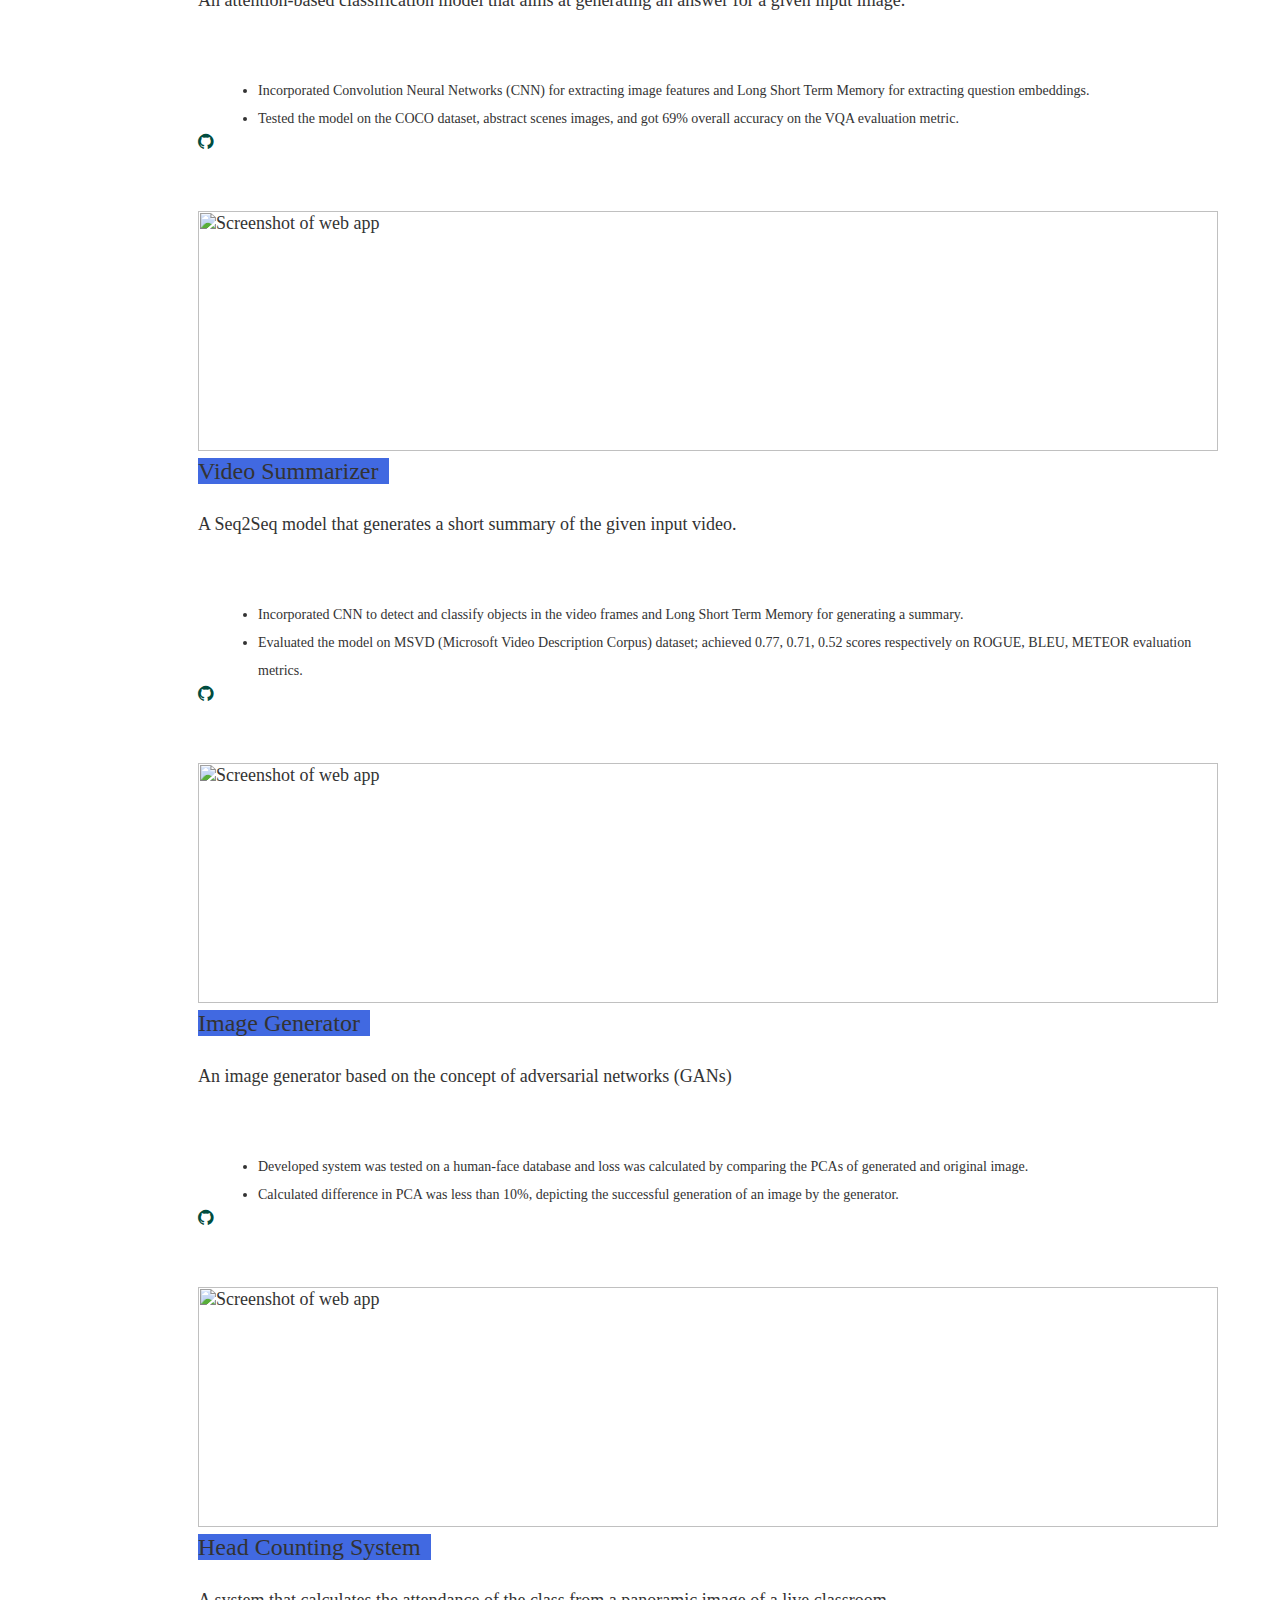
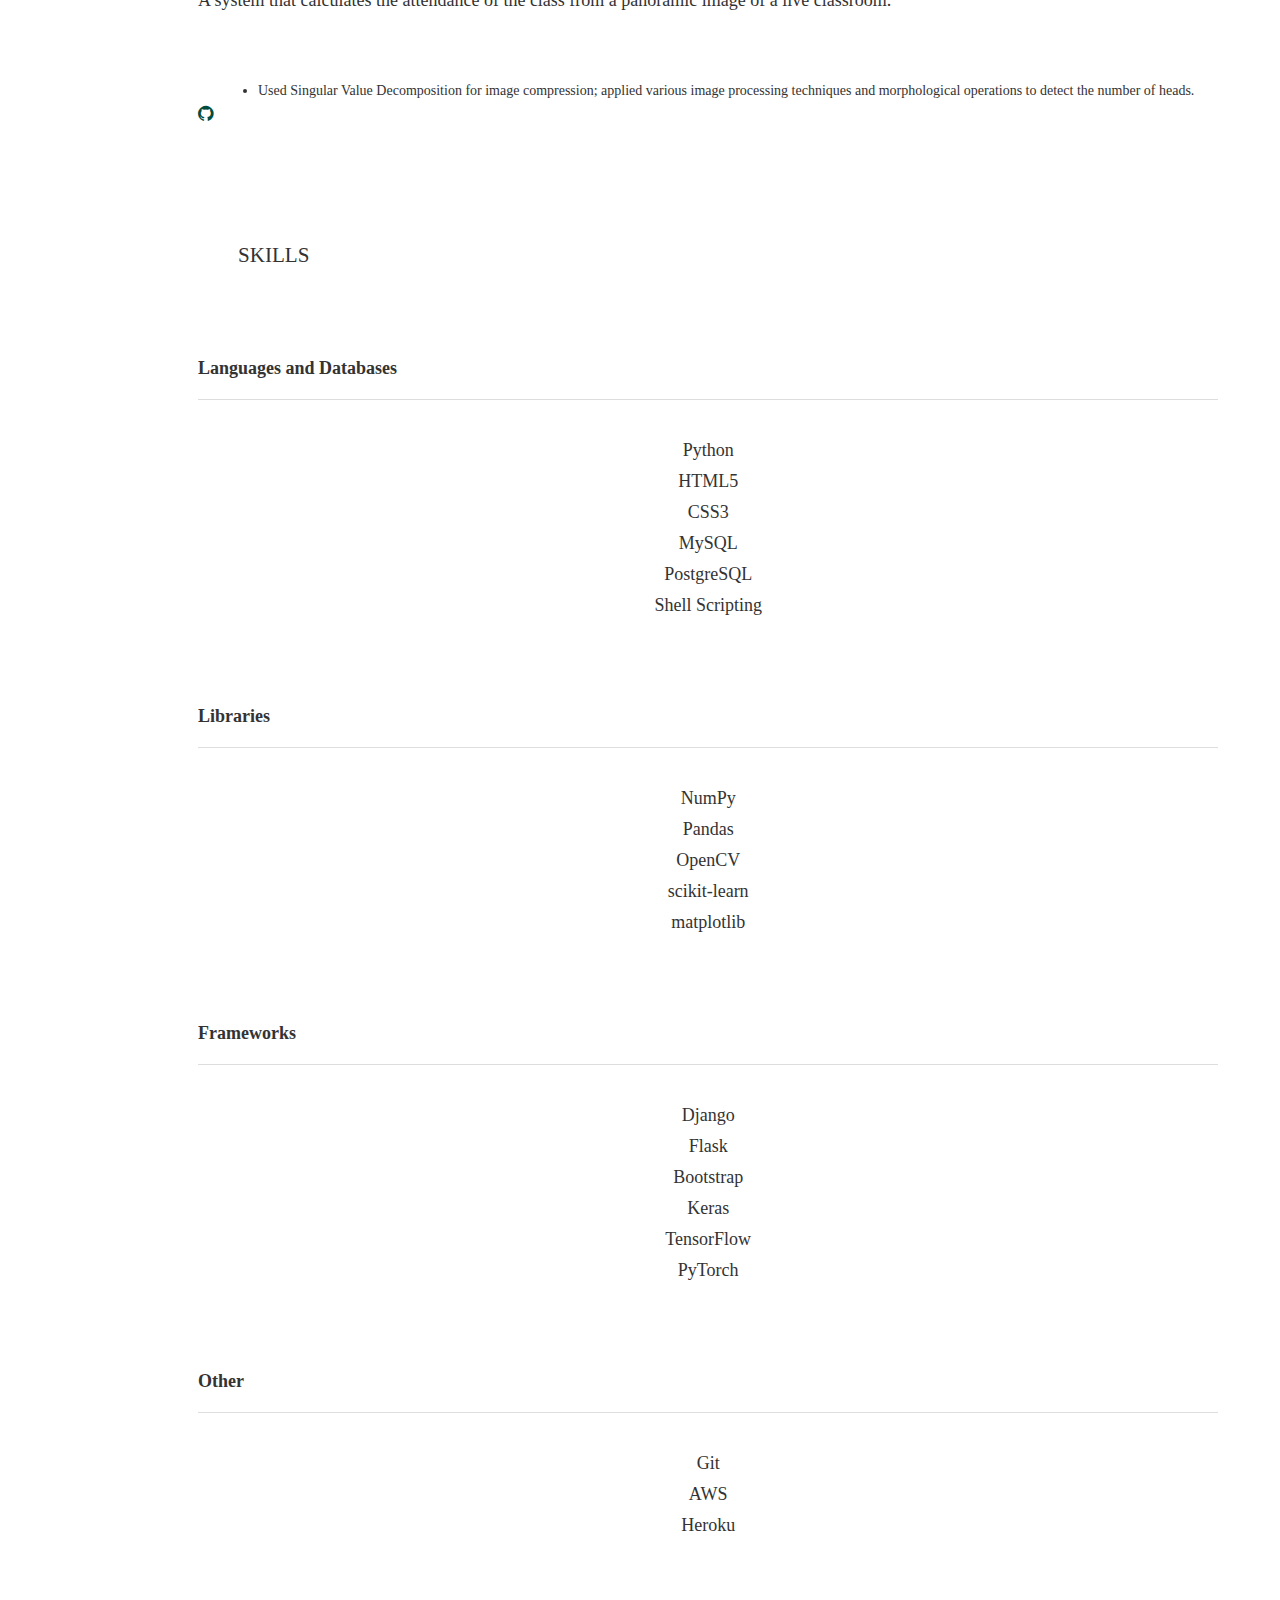
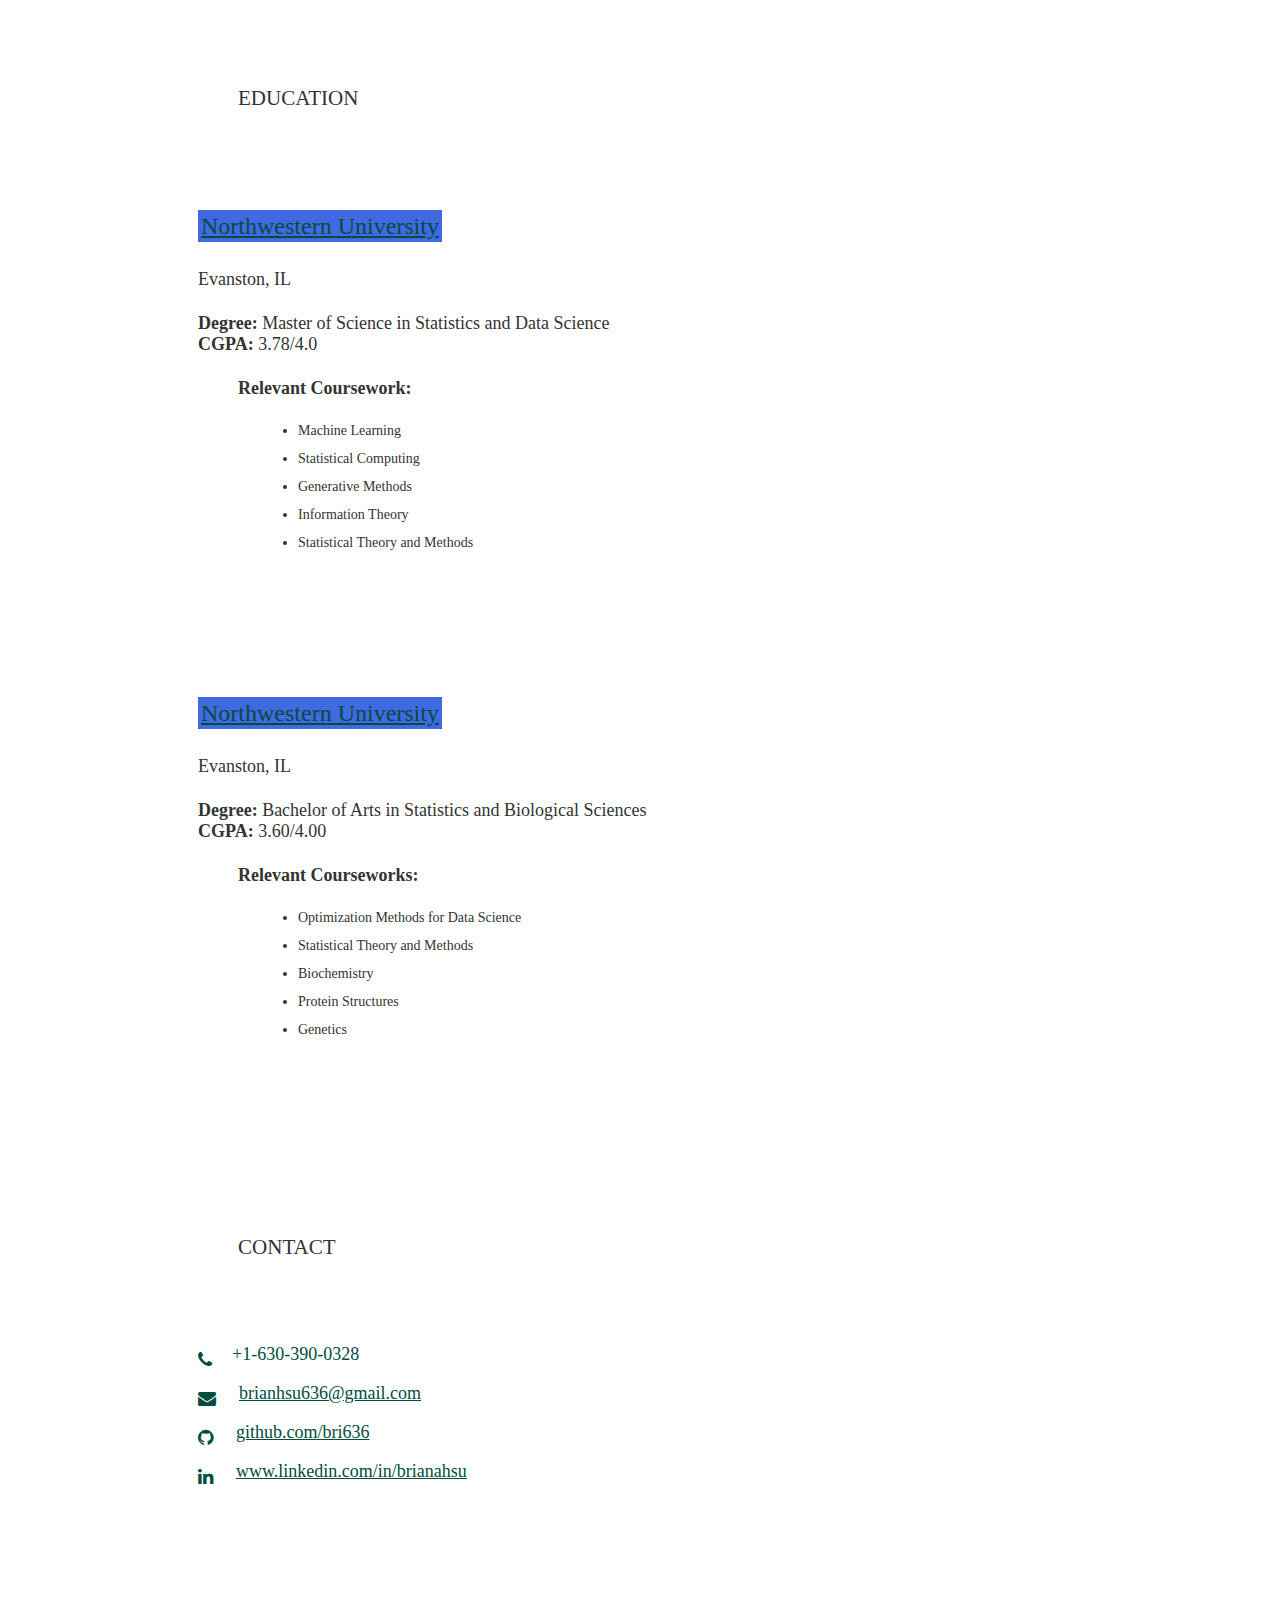
==== commit 04fd6545: "modified colors" ====
--- a/index.html
+++ b/index.html
@@ -340,14 +340,6 @@
 
 
 
-
-
-
-
-
-
-
-
     <!-- Third Section: Experience -->
     <section id="experience" class="section scrollspy">
       <h3 class="page-title white-text royal-blue">Research Experience</h3>
--- a/assets/css/style.css
+++ b/assets/css/style.css
@@ -318,14 +318,16 @@
   background: url(../../assets/img/white-ai-wallpaper.jpg) no-repeat top center/cover;
   position: relative;
 } */
+
 /*
 #intro.section {
-  background: #4169e1 repeat;
+  background: #062991 repeat;
   position: relative;
 }*/
 
+
 #intro.section {
-  background: linear-gradient(to bottom, #000080, #4169e1);
+  background: linear-gradient(to bottom, #60aef7, #7505ed);
   position: relative;
 }
 
